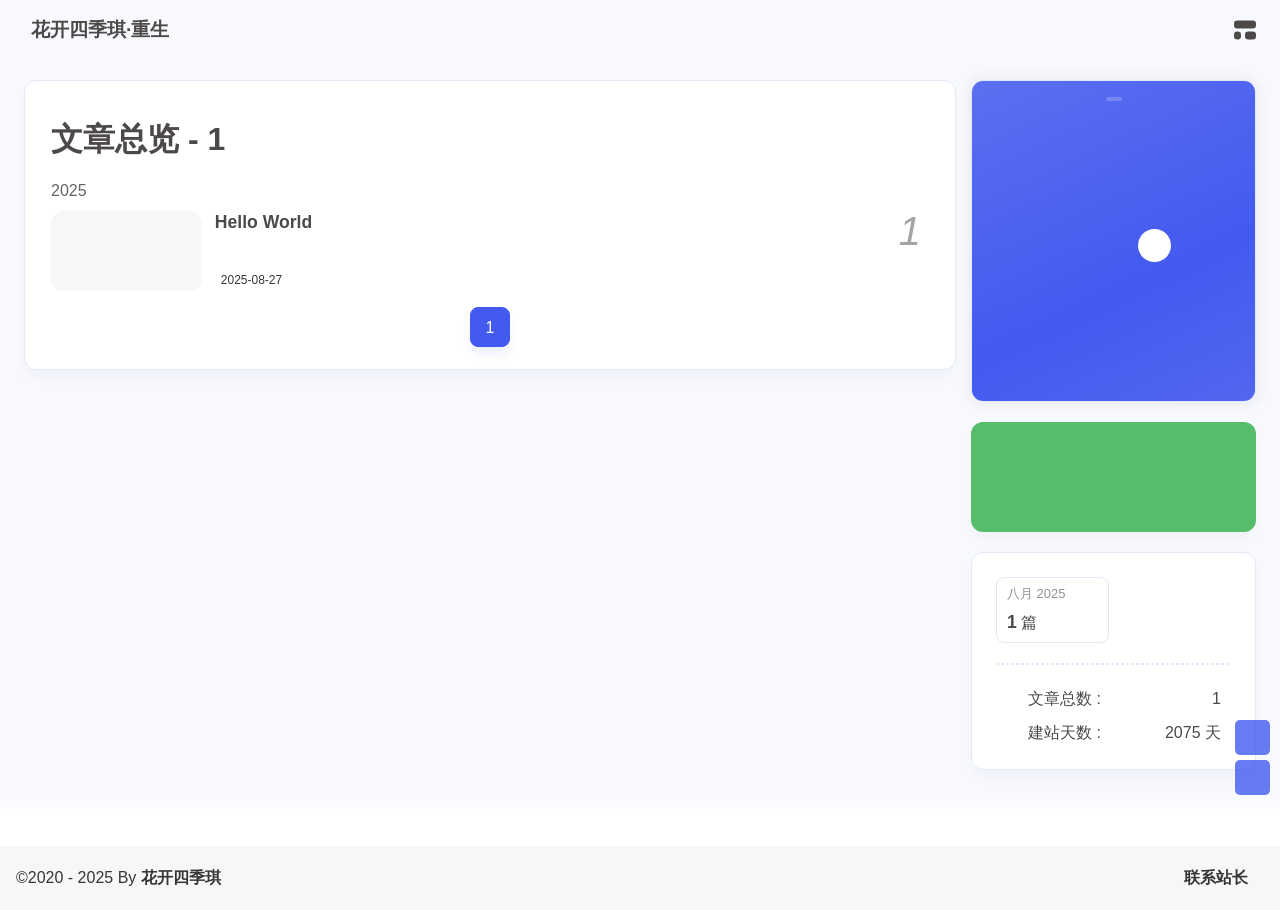
==== archives/index.html @ e99dbaa4 "Site updated: 2025-08-27 15:33:24" ====
<!DOCTYPE html><html lang="zh-CN" data-theme="light"><head><meta charset="UTF-8"><meta http-equiv="X-UA-Compatible" content="IE=edge"><meta name="viewport" content="width=device-width, initial-scale=1.0, user-scalable=no"><title>归档 | 花开四季琪·重生</title><meta name="author" content="花开四季琪"><meta name="copyright" content="花开四季琪"><meta name="format-detection" content="telephone=no"><meta name="theme-color" content="#f7f9fe"><meta name="mobile-web-app-capable" content="yes"><meta name="apple-touch-fullscreen" content="yes"><meta name="apple-mobile-web-app-title" content="归档"><meta name="application-name" content="归档"><meta name="apple-mobile-web-app-capable" content="yes"><meta name="apple-mobile-web-app-status-bar-style" content="#f7f9fe"><meta property="og:type" content="website"><meta property="og:title" content="归档"><meta property="og:url" content="http://example.com/archives/index.html"><meta property="og:site_name" content="花开四季琪·重生"><meta property="og:description" content="归档"><meta property="og:locale" content="zh-CN"><meta property="og:image" content="http://example.com/img/tx.png"><meta property="article:author" content="花开四季琪"><meta property="article:tag"><meta name="twitter:card" content="summary"><meta name="twitter:image" content="http://example.com/img/tx.png"><meta name="description" content="归档"><link rel="shortcut icon" href="/favicon.ico"><link rel="canonical" href="http://example.com/archives/"><link rel="preconnect" href="//cdn.cbd.int"/><meta name="google-site-verification" content="xxx"/><meta name="baidu-site-verification" content="code-xxx"/><meta name="msvalidate.01" content="xxx"/><link rel="stylesheet" href="/css/index.css"><link rel="stylesheet" href="https://cdn.cbd.int/node-snackbar@0.1.16/dist/snackbar.min.css" media="print" onload="this.media='all'"><link rel="stylesheet" href="https://cdn.cbd.int/@fancyapps/ui@5.0.28/dist/fancybox/fancybox.css" media="print" onload="this.media='all'"><script>const GLOBAL_CONFIG = {
  linkPageTop: undefined,
  peoplecanvas: {"enable":true,"img":"https://upload-bbs.miyoushe.com/upload/2024/07/27/125766904/ba62475f396df9de3316a08ed9e65d86_5680958632268053399..png"},
  postHeadAiDescription: {"enable":true,"gptName":"AnZhiYu","mode":"local","switchBtn":false,"btnLink":"https://afdian.net/item/886a79d4db6711eda42a52540025c377","randomNum":3,"basicWordCount":1000,"key":"xxxx","Referer":"https://xx.xx/"},
  diytitle: {"enable":true,"leaveTitle":"w(ﾟДﾟ)w 不要走！再看看嘛！","backTitle":"♪(^∇^*)欢迎肥来！"},
  LA51: undefined,
  greetingBox: undefined,
  twikooEnvId: '',
  commentBarrageConfig:undefined,
  music_page_default: "nav_music",
  root: '/',
  preloader: {"source":3},
  friends_vue_info: undefined,
  navMusic: true,
  mainTone: undefined,
  authorStatus: {"skills":["🦄 你看什么看？"]},
  algolia: undefined,
  localSearch: undefined,
  translate: {"defaultEncoding":2,"translateDelay":0,"msgToTraditionalChinese":"繁","msgToSimplifiedChinese":"简","rightMenuMsgToTraditionalChinese":"转为繁体","rightMenuMsgToSimplifiedChinese":"转为简体"},
  noticeOutdate: undefined,
  highlight: {"plugin":"highlight.js","highlightCopy":true,"highlightLang":true,"highlightHeightLimit":330},
  copy: {
    success: '复制成功',
    error: '复制错误',
    noSupport: '浏览器不支持'
  },
  relativeDate: {
    homepage: false,
    simplehomepage: true,
    post: false
  },
  runtime: '天',
  date_suffix: {
    just: '刚刚',
    min: '分钟前',
    hour: '小时前',
    day: '天前',
    month: '个月前'
  },
  copyright: {"copy":true,"copyrightEbable":false,"limitCount":50,"languages":{"author":"作者: 花开四季琪","link":"链接: ","source":"来源: 花开四季琪·重生","info":"著作权归作者所有。商业转载请联系作者获得授权，非商业转载请注明出处。","copySuccess":"复制成功，复制和转载请标注本文地址"}},
  lightbox: 'fancybox',
  Snackbar: {"chs_to_cht":"你已切换为繁体","cht_to_chs":"你已切换为简体","day_to_night":"你已切换为深色模式","night_to_day":"你已切换为浅色模式","bgLight":"#425AEF","bgDark":"#1f1f1f","position":"top-center"},
  source: {
    justifiedGallery: {
      js: 'https://cdn.cbd.int/flickr-justified-gallery@2.1.2/dist/fjGallery.min.js',
      css: 'https://cdn.cbd.int/flickr-justified-gallery@2.1.2/dist/fjGallery.css'
    }
  },
  isPhotoFigcaption: false,
  islazyload: true,
  isAnchor: false,
  shortcutKey: undefined,
  autoDarkmode: true
}</script><script id="config-diff">var GLOBAL_CONFIG_SITE = {
  configTitle: '花开四季琪·重生',
  title: '归档',
  postAI: '',
  pageFillDescription: '归档',
  isPost: false,
  isHome: false,
  isHighlightShrink: false,
  isToc: false,
  postUpdate: '2025-08-27 15:33:15',
  postMainColor: '',
}</script><noscript><style type="text/css">
  #nav {
    opacity: 1
  }
  .justified-gallery img {
    opacity: 1
  }

  #recent-posts time,
  #post-meta time {
    display: inline !important
  }
</style></noscript><script>(win=>{
      win.saveToLocal = {
        set: (key, value, ttl) => {
          if (ttl === 0) return
          const now = Date.now()
          const expiry = now + ttl * 86400000
          const item = {
            value,
            expiry
          }
          localStorage.setItem(key, JSON.stringify(item))
        },
      
        get: key => {
          const itemStr = localStorage.getItem(key)
      
          if (!itemStr) {
            return undefined
          }
          const item = JSON.parse(itemStr)
          const now = Date.now()
      
          if (now > item.expiry) {
            localStorage.removeItem(key)
            return undefined
          }
          return item.value
        }
      }
    
      win.getScript = (url, attr = {}) => new Promise((resolve, reject) => {
        const script = document.createElement('script')
        script.src = url
        script.async = true
        script.onerror = reject
        script.onload = script.onreadystatechange = function() {
          const loadState = this.readyState
          if (loadState && loadState !== 'loaded' && loadState !== 'complete') return
          script.onload = script.onreadystatechange = null
          resolve()
        }

        Object.keys(attr).forEach(key => {
          script.setAttribute(key, attr[key])
        })

        document.head.appendChild(script)
      })
    
      win.getCSS = (url, id = false) => new Promise((resolve, reject) => {
        const link = document.createElement('link')
        link.rel = 'stylesheet'
        link.href = url
        if (id) link.id = id
        link.onerror = reject
        link.onload = link.onreadystatechange = function() {
          const loadState = this.readyState
          if (loadState && loadState !== 'loaded' && loadState !== 'complete') return
          link.onload = link.onreadystatechange = null
          resolve()
        }
        document.head.appendChild(link)
      })
    
      win.activateDarkMode = () => {
        document.documentElement.setAttribute('data-theme', 'dark')
        if (document.querySelector('meta[name="theme-color"]') !== null) {
          document.querySelector('meta[name="theme-color"]').setAttribute('content', '#18171d')
        }
      }
      win.activateLightMode = () => {
        document.documentElement.setAttribute('data-theme', 'light')
        if (document.querySelector('meta[name="theme-color"]') !== null) {
          document.querySelector('meta[name="theme-color"]').setAttribute('content', '#f7f9fe')
        }
      }
      const t = saveToLocal.get('theme')
    
          const isDarkMode = window.matchMedia('(prefers-color-scheme: dark)').matches
          const isLightMode = window.matchMedia('(prefers-color-scheme: light)').matches
          const isNotSpecified = window.matchMedia('(prefers-color-scheme: no-preference)').matches
          const hasNoSupport = !isDarkMode && !isLightMode && !isNotSpecified

          if (t === undefined) {
            if (isLightMode) activateLightMode()
            else if (isDarkMode) activateDarkMode()
            else if (isNotSpecified || hasNoSupport) {
              const now = new Date()
              const hour = now.getHours()
              const isNight = hour <= 6 || hour >= 18
              isNight ? activateDarkMode() : activateLightMode()
            }
            window.matchMedia('(prefers-color-scheme: dark)').addListener(e => {
              if (saveToLocal.get('theme') === undefined) {
                e.matches ? activateDarkMode() : activateLightMode()
              }
            })
          } else if (t === 'light') activateLightMode()
          else activateDarkMode()
        
      const asideStatus = saveToLocal.get('aside-status')
      if (asideStatus !== undefined) {
        if (asideStatus === 'hide') {
          document.documentElement.classList.add('hide-aside')
        } else {
          document.documentElement.classList.remove('hide-aside')
        }
      }
    
      const detectApple = () => {
        if(/iPad|iPhone|iPod|Macintosh/.test(navigator.userAgent)){
          document.documentElement.classList.add('apple')
        }
      }
      detectApple()
    })(window)</script><meta name="generator" content="Hexo 7.3.0"></head><body data-type="anzhiyu"><div id="web_bg"></div><div id="an_music_bg"></div><div id="loading-box" onclick="document.getElementById(&quot;loading-box&quot;).classList.add(&quot;loaded&quot;)"><div class="loading-bg"><img class="loading-img nolazyload" alt="加载头像" src="https://npm.elemecdn.com/anzhiyu-blog-static@1.0.4/img/avatar.jpg"/><div class="loading-image-dot"></div></div></div><script>const preloader = {
  endLoading: () => {
    document.getElementById('loading-box').classList.add("loaded");
  },
  initLoading: () => {
    document.getElementById('loading-box').classList.remove("loaded")
  }
}
window.addEventListener('load',()=> { preloader.endLoading() })
setTimeout(function(){preloader.endLoading();},10000)

if (true) {
  document.addEventListener('pjax:send', () => { preloader.initLoading() })
  document.addEventListener('pjax:complete', () => { preloader.endLoading() })
}</script><link rel="stylesheet" href="https://cdn.cbd.int/anzhiyu-theme-static@1.1.10/progress_bar/progress_bar.css"/><script async="async" src="https://cdn.cbd.int/pace-js@1.2.4/pace.min.js" data-pace-options="{ &quot;restartOnRequestAfter&quot;:false,&quot;eventLag&quot;:false}"></script><div class="page" id="body-wrap"><header class="not-top-img" id="page-header"><nav id="nav"><div id="nav-group"><span id="blog_name"><a id="site-name" href="/" accesskey="h"><div class="title">花开四季琪·重生</div><i class="anzhiyufont anzhiyu-icon-house-chimney"></i></a></span><div class="mask-name-container"><div id="name-container"><a id="page-name" href="javascript:anzhiyu.scrollToDest(0, 500)">PAGE_NAME</a></div></div><div id="menus"></div><div id="nav-right"><div class="nav-button" id="randomPost_button"><a class="site-page" onclick="toRandomPost()" title="随机前往一个文章" href="javascript:void(0);"><i class="anzhiyufont anzhiyu-icon-dice"></i></a></div><input id="center-console" type="checkbox"/><label class="widget" for="center-console" title="中控台" onclick="anzhiyu.switchConsole();"><i class="left"></i><i class="widget center"></i><i class="widget right"></i></label><div id="console"><div class="console-card-group-reward"><ul class="reward-all console-card"><li class="reward-item"><a href="/img/wx.png" target="_blank"><img class="post-qr-code-img" alt="微信" src= "[data-uri]" onerror="this.onerror=null,this.src=&quot;/img/404.jpg&quot;" data-lazy-src="/img/wx.png"/></a><div class="post-qr-code-desc">微信</div></li><li class="reward-item"><a href="/img/wx.png" target="_blank"><img class="post-qr-code-img" alt="微信" src= "[data-uri]" onerror="this.onerror=null,this.src=&quot;/img/404.jpg&quot;" data-lazy-src="/img/wx.png"/></a><div class="post-qr-code-desc">微信</div></li></ul></div><div class="console-card-group"><div class="console-card-group-left"><div class="console-card" id="card-newest-comments"><div class="card-content"><div class="author-content-item-tips">互动</div><span class="author-content-item-title"> 最新评论</span></div><div class="aside-list"><span>正在加载中...</span></div></div></div><div class="console-card-group-right"><div class="console-card tags"><div class="card-content"><div class="author-content-item-tips">兴趣点</div><span class="author-content-item-title">寻找你感兴趣的领域</span></div></div><div class="console-card history"><div class="item-headline"><i class="anzhiyufont anzhiyu-icon-box-archiv"></i><span>文章</span></div><div class="card-archives"><div class="item-headline"><i class="anzhiyufont anzhiyu-icon-archive"></i><span>归档</span></div><ul class="card-archive-list"><li class="card-archive-list-item"><a class="card-archive-list-link" href="/archives/2025/08/"><span class="card-archive-list-date">八月 2025</span><div class="card-archive-list-count-group"><span class="card-archive-list-count">1</span><span>篇</span></div></a></li></ul></div><hr/></div></div></div><div class="button-group"><div class="console-btn-item"><a class="darkmode_switchbutton" title="显示模式切换" href="javascript:void(0);"><i class="anzhiyufont anzhiyu-icon-moon"></i></a></div><div class="console-btn-item" id="consoleHideAside" onclick="anzhiyu.hideAsideBtn()" title="边栏显示控制"><a class="asideSwitch"><i class="anzhiyufont anzhiyu-icon-arrows-left-right"></i></a></div><div class="console-btn-item" id="consoleMusic" onclick="anzhiyu.musicToggle()" title="音乐开关"><a class="music-switch"><i class="anzhiyufont anzhiyu-icon-music"></i></a></div></div><div class="console-mask" onclick="anzhiyu.hideConsole()" href="javascript:void(0);"></div></div><div class="nav-button" id="nav-totop"><a class="totopbtn" href="javascript:void(0);"><i class="anzhiyufont anzhiyu-icon-arrow-up"></i><span id="percent" onclick="anzhiyu.scrollToDest(0,500)">0</span></a></div><div id="toggle-menu"><a class="site-page" href="javascript:void(0);" title="切换"><i class="anzhiyufont anzhiyu-icon-bars"></i></a></div></div></div></nav></header><main id="blog-container"><div class="layout" id="content-inner"><div id="archive"><div class="article-sort-title">文章总览 - 1</div><div class="article-sort"><div class="article-sort-item year"><span>2025</span></div><div class="article-sort-item"><a class="article-sort-item-img" href="/2025/08/27/hello-world/" title="Hello World"><img src= "[data-uri]" onerror="this.onerror=null,this.src=&quot;/img/404.jpg&quot;" data-lazy-src="/img/default_cover.jpg" alt="Hello World" onerror="this.onerror=null;this.src='/img/404.jpg'"></a><div class="article-sort-item-info"><a class="article-sort-item-title" href="/2025/08/27/hello-world/" title="Hello World">Hello World</a><span class="article-sort-item-index">1</span><div class="article-meta-wrap"><div class="article-sort-item-time"><i class="anzhiyufont anzhiyu-icon-calendar-alt"></i><time class="post-meta-date-created" datetime="2025-08-27T03:59:48.648Z" title="发表于 2025-08-27 11:59:48">2025-08-27</time></div></div></div></div></div><nav id="pagination"><div class="pagination"><span class="page-number current">1</span></div></nav></div><div class="aside-content" id="aside-content"><div class="card-widget card-info"><div class="card-content"><div class="author-info__sayhi" id="author-info__sayhi" onclick="anzhiyu.changeSayHelloText()"></div><div class="author-info-avatar"><img class="avatar-img" src= "[data-uri]" onerror="this.onerror=null,this.src=&quot;/img/404.jpg&quot;" data-lazy-src="/img/tx.png" onerror="this.onerror=null;this.src='/img/friend_404.gif'" alt="avatar"/><div class="author-status"><img class="g-status" src= "[data-uri]" onerror="this.onerror=null,this.src=&quot;/img/404.jpg&quot;" data-lazy-src="https://bu.dusays.com/2023/08/24/64e6ce9c507bb.png" alt="status"/></div></div><div class="author-info__description"></div></div></div><div class="card-widget anzhiyu-right-widget" id="card-wechat" onclick="null"><div id="flip-wrapper"><div id="flip-content"><div class="face" style="background: url(https://bu.dusays.com/2023/01/13/63c02edf44033.png) center center / 100% no-repeat"></div><div class="back face" style="background: url(https://bu.dusays.com/2023/05/13/645fa415e8694.png) center center / 100% no-repeat"></div></div></div></div><div class="sticky_layout"><div class="card-widget"><div class="card-archives"><div class="item-headline"><i class="anzhiyufont anzhiyu-icon-archive"></i><span>归档</span></div><ul class="card-archive-list"><li class="card-archive-list-item"><a class="card-archive-list-link" href="/archives/2025/08/"><span class="card-archive-list-date">八月 2025</span><div class="card-archive-list-count-group"><span class="card-archive-list-count">1</span><span>篇</span></div></a></li></ul></div><hr/><div class="card-webinfo"><div class="item-headline"><i class="anzhiyufont anzhiyu-icon-chart-line"></i><span>网站资讯</span></div><div class="webinfo"><div class="webinfo-item"><div class="webinfo-item-title"><i class="anzhiyufont anzhiyu-icon-file-lines"></i><div class="item-name">文章总数 :</div></div><div class="item-count">1</div></div><div class="webinfo-item"><div class="webinfo-item-title"><i class="anzhiyufont anzhiyu-icon-stopwatch"></i><div class="item-name">建站天数 :</div></div><div class="item-count" id="runtimeshow" data-publishDate="2021-03-31T16:00:00.000Z"><i class="anzhiyufont anzhiyu-icon-spinner anzhiyu-spin"></i></div></div></div></div></div></div></div></div></main><footer id="footer"><div id="footer-wrap"></div><div id="footer-bar"><div class="footer-bar-links"><div class="footer-bar-left"><div id="footer-bar-tips"><div class="copyright">&copy;2020 - 2025 By <a class="footer-bar-link" href="/" title="花开四季琪" target="_blank">花开四季琪</a></div></div><div id="footer-type-tips"></div></div><div class="footer-bar-right"><a class="footer-bar-link" target="_blank" rel="noopener" href="https://tool.gljlw.com/qqq/?qq=2114340382" title="联系站长">联系站长</a></div></div></div></footer></div><div id="sidebar"><div id="menu-mask"></div><div id="sidebar-menus"><div class="sidebar-site-data site-data is-center"><a href="/archives/" title="archive"><div class="headline">文章</div><div class="length-num">1</div></a><a href="/tags/" title="tag"><div class="headline">标签</div><div class="length-num">0</div></a><a href="/categories/" title="category"><div class="headline">分类</div><div class="length-num">0</div></a></div><span class="sidebar-menu-item-title">功能</span><div class="sidebar-menu-item"><a class="darkmode_switchbutton menu-child" href="javascript:void(0);" title="显示模式"><i class="anzhiyufont anzhiyu-icon-circle-half-stroke"></i><span>显示模式</span></a></div><div class="back-menu-list-groups"><div class="back-menu-list-group"><div class="back-menu-list-title">网页</div><div class="back-menu-list"><a class="back-menu-item" target="_blank" rel="noopener" href="https://caffeinemn.github.io/" title="博客"><img class="back-menu-item-icon" src= "[data-uri]" onerror="this.onerror=null,this.src=&quot;/img/404.jpg&quot;" data-lazy-src="/img/favicon.ico" alt="博客"/><span class="back-menu-item-text">博客</span></a></div></div></div><span class="sidebar-menu-item-title">标签</span></div></div><div id="rightside"><div id="rightside-config-hide"><button id="translateLink" type="button" title="简繁转换">繁</button><button id="darkmode" type="button" title="浅色和深色模式转换"><i class="anzhiyufont anzhiyu-icon-circle-half-stroke"></i></button><button id="hide-aside-btn" type="button" title="单栏和双栏切换"><i class="anzhiyufont anzhiyu-icon-arrows-left-right"></i></button></div><div id="rightside-config-show"><button id="rightside-config" type="button" title="设置"><i class="anzhiyufont anzhiyu-icon-gear"></i></button><button id="go-up" type="button" title="回到顶部"><i class="anzhiyufont anzhiyu-icon-arrow-up"></i></button></div></div><div id="nav-music"><a id="nav-music-hoverTips" onclick="anzhiyu.musicToggle()" accesskey="m">播放音乐</a><div id="console-music-bg"></div><meting-js id="8152976493" server="netease" type="playlist" mutex="true" preload="none" theme="var(--anzhiyu-main)" data-lrctype="0" order="random" volume="0.7"></meting-js></div><div id="rightMenu"><div class="rightMenu-group rightMenu-small"><div class="rightMenu-item" id="menu-backward"><i class="anzhiyufont anzhiyu-icon-arrow-left"></i></div><div class="rightMenu-item" id="menu-forward"><i class="anzhiyufont anzhiyu-icon-arrow-right"></i></div><div class="rightMenu-item" id="menu-refresh"><i class="anzhiyufont anzhiyu-icon-arrow-rotate-right" style="font-size: 1rem;"></i></div><div class="rightMenu-item" id="menu-top"><i class="anzhiyufont anzhiyu-icon-arrow-up"></i></div></div><div class="rightMenu-group rightMenu-line rightMenuPlugin"><div class="rightMenu-item" id="menu-copytext"><i class="anzhiyufont anzhiyu-icon-copy"></i><span>复制选中文本</span></div><div class="rightMenu-item" id="menu-pastetext"><i class="anzhiyufont anzhiyu-icon-paste"></i><span>粘贴文本</span></div><a class="rightMenu-item" id="menu-commenttext"><i class="anzhiyufont anzhiyu-icon-comment-medical"></i><span>引用到评论</span></a><div class="rightMenu-item" id="menu-newwindow"><i class="anzhiyufont anzhiyu-icon-window-restore"></i><span>新窗口打开</span></div><div class="rightMenu-item" id="menu-copylink"><i class="anzhiyufont anzhiyu-icon-link"></i><span>复制链接地址</span></div><div class="rightMenu-item" id="menu-copyimg"><i class="anzhiyufont anzhiyu-icon-images"></i><span>复制此图片</span></div><div class="rightMenu-item" id="menu-downloadimg"><i class="anzhiyufont anzhiyu-icon-download"></i><span>下载此图片</span></div><div class="rightMenu-item" id="menu-newwindowimg"><i class="anzhiyufont anzhiyu-icon-window-restore"></i><span>新窗口打开图片</span></div><div class="rightMenu-item" id="menu-search"><i class="anzhiyufont anzhiyu-icon-magnifying-glass"></i><span>站内搜索</span></div><div class="rightMenu-item" id="menu-searchBaidu"><i class="anzhiyufont anzhiyu-icon-magnifying-glass"></i><span>百度搜索</span></div><div class="rightMenu-item" id="menu-music-toggle"><i class="anzhiyufont anzhiyu-icon-play"></i><span>播放音乐</span></div><div class="rightMenu-item" id="menu-music-back"><i class="anzhiyufont anzhiyu-icon-backward"></i><span>切换到上一首</span></div><div class="rightMenu-item" id="menu-music-forward"><i class="anzhiyufont anzhiyu-icon-forward"></i><span>切换到下一首</span></div><div class="rightMenu-item" id="menu-music-playlist" onclick="window.open(&quot;https://y.qq.com/n/ryqq/playlist/8802438608&quot;, &quot;_blank&quot;);" style="display: none;"><i class="anzhiyufont anzhiyu-icon-radio"></i><span>查看所有歌曲</span></div><div class="rightMenu-item" id="menu-music-copyMusicName"><i class="anzhiyufont anzhiyu-icon-copy"></i><span>复制歌名</span></div></div><div class="rightMenu-group rightMenu-line rightMenuOther"><a class="rightMenu-item menu-link" id="menu-randomPost"><i class="anzhiyufont anzhiyu-icon-shuffle"></i><span>随便逛逛</span></a><a class="rightMenu-item menu-link" href="/categories/"><i class="anzhiyufont anzhiyu-icon-cube"></i><span>博客分类</span></a><a class="rightMenu-item menu-link" href="/tags/"><i class="anzhiyufont anzhiyu-icon-tags"></i><span>文章标签</span></a></div><div class="rightMenu-group rightMenu-line rightMenuOther"><a class="rightMenu-item" id="menu-copy" href="javascript:void(0);"><i class="anzhiyufont anzhiyu-icon-copy"></i><span>复制地址</span></a><a class="rightMenu-item" id="menu-commentBarrage" href="javascript:void(0);"><i class="anzhiyufont anzhiyu-icon-message"></i><span class="menu-commentBarrage-text">关闭热评</span></a><a class="rightMenu-item" id="menu-darkmode" href="javascript:void(0);"><i class="anzhiyufont anzhiyu-icon-circle-half-stroke"></i><span class="menu-darkmode-text">深色模式</span></a><a class="rightMenu-item" id="menu-translate" href="javascript:void(0);"><i class="anzhiyufont anzhiyu-icon-language"></i><span>轉為繁體</span></a></div></div><div id="rightmenu-mask"></div><div><script src="/js/utils.js"></script><script src="/js/main.js"></script><script src="/js/tw_cn.js"></script><script src="https://cdn.cbd.int/@fancyapps/ui@5.0.28/dist/fancybox/fancybox.umd.js"></script><script src="https://cdn.cbd.int/instant.page@5.2.0/instantpage.js" type="module"></script><script src="https://cdn.cbd.int/vanilla-lazyload@17.8.5/dist/lazyload.iife.min.js"></script><script src="https://cdn.cbd.int/node-snackbar@0.1.16/dist/snackbar.min.js"></script><canvas id="universe"></canvas><script async src="https://npm.elemecdn.com/anzhiyu-theme-static@1.0.0/dark/dark.js"></script><script>// 消除控制台打印
var HoldLog = console.log;
console.log = function () {};
let now1 = new Date();
queueMicrotask(() => {
  const Log = function () {
    HoldLog.apply(console, arguments);
  }; //在恢复前输出日志
  const grt = new Date("04/01/2021 00:00:00"); //此处修改你的建站时间或者网站上线时间
  now1.setTime(now1.getTime() + 250);
  const days = (now1 - grt) / 1000 / 60 / 60 / 24;
  const dnum = Math.floor(days);
  const ascll = [
    `欢迎使用安知鱼!`,
    `生活明朗, 万物可爱`,
    `
        
       █████╗ ███╗   ██╗███████╗██╗  ██╗██╗██╗   ██╗██╗   ██╗
      ██╔══██╗████╗  ██║╚══███╔╝██║  ██║██║╚██╗ ██╔╝██║   ██║
      ███████║██╔██╗ ██║  ███╔╝ ███████║██║ ╚████╔╝ ██║   ██║
      ██╔══██║██║╚██╗██║ ███╔╝  ██╔══██║██║  ╚██╔╝  ██║   ██║
      ██║  ██║██║ ╚████║███████╗██║  ██║██║   ██║   ╚██████╔╝
      ╚═╝  ╚═╝╚═╝  ╚═══╝╚══════╝╚═╝  ╚═╝╚═╝   ╚═╝    ╚═════╝
        
        `,
    "已上线",
    dnum,
    "天",
    "©2020 By 安知鱼 V1.6.14",
  ];
  const ascll2 = [`NCC2-036`, `调用前置摄像头拍照成功，识别为【小笨蛋】.`, `Photo captured: `, `🤪`];

  setTimeout(
    Log.bind(
      console,
      `\n%c${ascll[0]} %c ${ascll[1]} %c ${ascll[2]} %c${ascll[3]}%c ${ascll[4]}%c ${ascll[5]}\n\n%c ${ascll[6]}\n`,
      "color:#425AEF",
      "",
      "color:#425AEF",
      "color:#425AEF",
      "",
      "color:#425AEF",
      ""
    )
  );
  setTimeout(
    Log.bind(
      console,
      `%c ${ascll2[0]} %c ${ascll2[1]} %c \n${ascll2[2]} %c\n${ascll2[3]}\n`,
      "color:white; background-color:#4fd953",
      "",
      "",
      'background:url("https://npm.elemecdn.com/anzhiyu-blog@1.1.6/img/post/common/tinggge.gif") no-repeat;font-size:450%'
    )
  );

  setTimeout(Log.bind(console, "%c WELCOME %c 你好，小笨蛋.", "color:white; background-color:#4f90d9", ""));

  setTimeout(
    console.warn.bind(
      console,
      "%c ⚡ Powered by 安知鱼 %c 你正在访问 花开四季琪 的博客.",
      "color:white; background-color:#f0ad4e",
      ""
    )
  );

  setTimeout(Log.bind(console, "%c W23-12 %c 你已打开控制台.", "color:white; background-color:#4f90d9", ""));

  setTimeout(
    console.warn.bind(console, "%c S013-782 %c 你现在正处于监控中.", "color:white; background-color:#d9534f", "")
  );
});</script><script async src="/anzhiyu/random.js"></script><div class="js-pjax"><input type="hidden" name="page-type" id="page-type" value="anzhiyu"></div><script>var visitorMail = "";
</script><script async data-pjax src="https://cdn.cbd.int/anzhiyu-theme-static@1.0.0/waterfall/waterfall.js"></script><script src="https://lf3-cdn-tos.bytecdntp.com/cdn/expire-1-M/qrcodejs/1.0.0/qrcode.min.js"></script><link rel="stylesheet" href="https://cdn.cbd.int/anzhiyu-theme-static@1.1.9/icon/ali_iconfont_css.css"><link rel="stylesheet" href="https://cdn.cbd.int/anzhiyu-theme-static@1.0.0/aplayer/APlayer.min.css" media="print" onload="this.media='all'"><script src="https://cdn.cbd.int/anzhiyu-blog-static@1.0.1/js/APlayer.min.js"></script><script src="https://cdn.cbd.int/hexo-anzhiyu-music@1.0.1/assets/js/Meting2.min.js"></script><script src="https://cdn.cbd.int/pjax@0.2.8/pjax.min.js"></script><script>let pjaxSelectors = ["head > title","#config-diff","#body-wrap","#rightside-config-hide","#rightside-config-show",".js-pjax"]
var pjax = new Pjax({
  elements: 'a:not([target="_blank"])',
  selectors: pjaxSelectors,
  cacheBust: false,
  analytics: false,
  scrollRestoration: false
})

document.addEventListener('pjax:send', function () {
  // removeEventListener scroll 
  anzhiyu.removeGlobalFnEvent('pjax')
  anzhiyu.removeGlobalFnEvent('themeChange')

  document.getElementById('rightside').classList.remove('rightside-show')
  
  if (window.aplayers) {
    for (let i = 0; i < window.aplayers.length; i++) {
      if (!window.aplayers[i].options.fixed) {
        window.aplayers[i].destroy()
      }
    }
  }

  typeof typed === 'object' && typed.destroy()

  //reset readmode
  const $bodyClassList = document.body.classList
  $bodyClassList.contains('read-mode') && $bodyClassList.remove('read-mode')
})

document.addEventListener('pjax:complete', function () {
  window.refreshFn()

  document.querySelectorAll('script[data-pjax]').forEach(item => {
    const newScript = document.createElement('script')
    const content = item.text || item.textContent || item.innerHTML || ""
    Array.from(item.attributes).forEach(attr => newScript.setAttribute(attr.name, attr.value))
    newScript.appendChild(document.createTextNode(content))
    item.parentNode.replaceChild(newScript, item)
  })

  GLOBAL_CONFIG.islazyload && window.lazyLoadInstance.update()

  typeof panguInit === 'function' && panguInit()

  // google analytics
  typeof gtag === 'function' && gtag('config', '', {'page_path': window.location.pathname});

  // baidu analytics
  typeof _hmt === 'object' && _hmt.push(['_trackPageview',window.location.pathname]);

  typeof loadMeting === 'function' && document.getElementsByClassName('aplayer').length && loadMeting()

  // prismjs
  typeof Prism === 'object' && Prism.highlightAll()
})

document.addEventListener('pjax:error', e => {
  if (e.request.status === 404) {
    pjax.loadUrl('/404.html')
  }
})</script><script charset="UTF-8" src="https://cdn.cbd.int/anzhiyu-theme-static@1.1.5/accesskey/accesskey.js"></script></div><div id="popup-window"><div class="popup-window-title">通知</div><div class="popup-window-divider"></div><div class="popup-window-content"><div class="popup-tip">你好呀</div><div class="popup-link"><i class="anzhiyufont anzhiyu-icon-arrow-circle-right"></i></div></div></div></body></html>
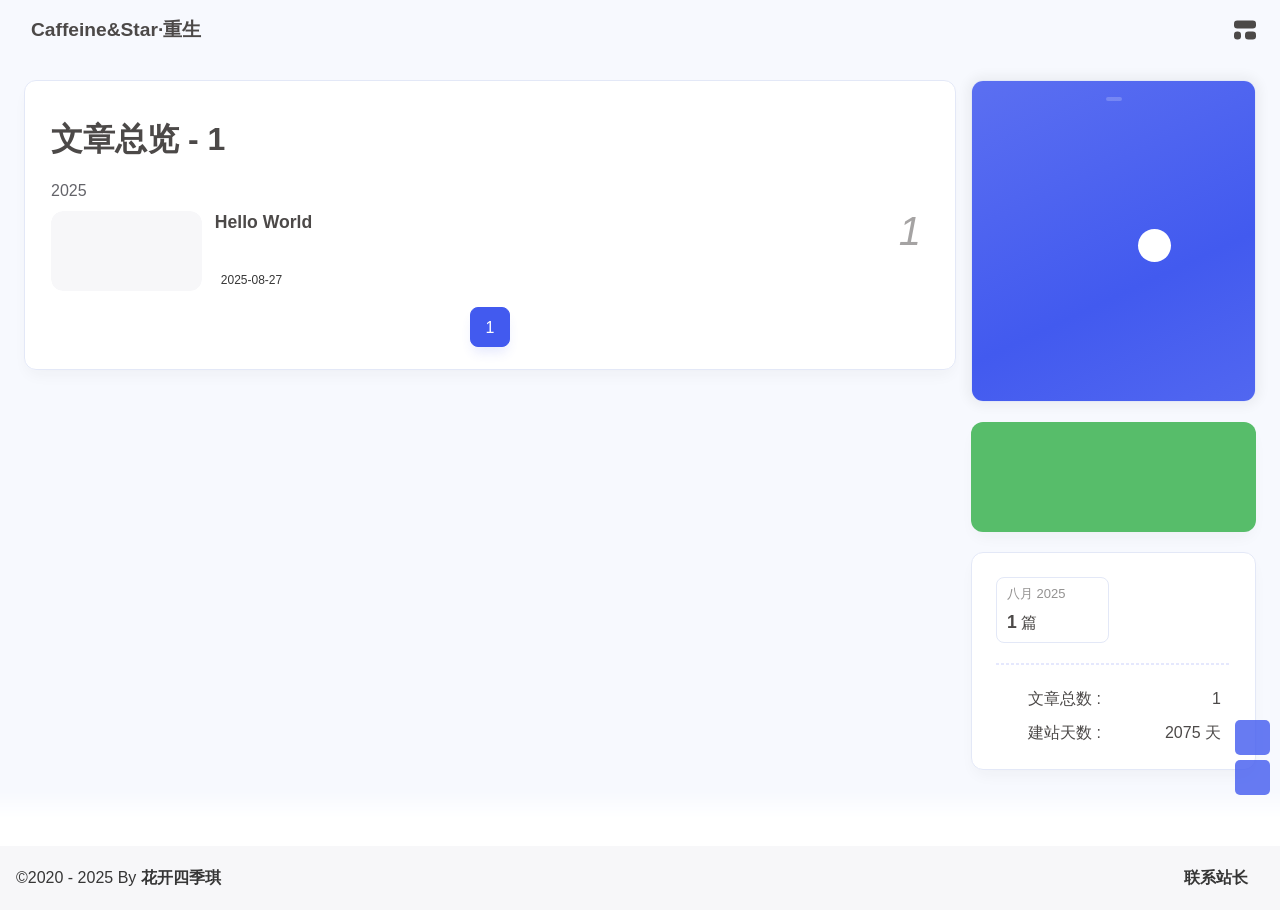
==== commit 199c7c1a: "Site updated: 2025-08-27 15:36:42" ====
--- a/archives/index.html
+++ b/archives/index.html
@@ -1,4 +1,4 @@
-<!DOCTYPE html><html lang="zh-CN" data-theme="light"><head><meta charset="UTF-8"><meta http-equiv="X-UA-Compatible" content="IE=edge"><meta name="viewport" content="width=device-width, initial-scale=1.0, user-scalable=no"><title>归档 | 花开四季琪·重生</title><meta name="author" content="花开四季琪"><meta name="copyright" content="花开四季琪"><meta name="format-detection" content="telephone=no"><meta name="theme-color" content="#f7f9fe"><meta name="mobile-web-app-capable" content="yes"><meta name="apple-touch-fullscreen" content="yes"><meta name="apple-mobile-web-app-title" content="归档"><meta name="application-name" content="归档"><meta name="apple-mobile-web-app-capable" content="yes"><meta name="apple-mobile-web-app-status-bar-style" content="#f7f9fe"><meta property="og:type" content="website"><meta property="og:title" content="归档"><meta property="og:url" content="http://example.com/archives/index.html"><meta property="og:site_name" content="花开四季琪·重生"><meta property="og:description" content="归档"><meta property="og:locale" content="zh-CN"><meta property="og:image" content="http://example.com/img/tx.png"><meta property="article:author" content="花开四季琪"><meta property="article:tag"><meta name="twitter:card" content="summary"><meta name="twitter:image" content="http://example.com/img/tx.png"><meta name="description" content="归档"><link rel="shortcut icon" href="/favicon.ico"><link rel="canonical" href="http://example.com/archives/"><link rel="preconnect" href="//cdn.cbd.int"/><meta name="google-site-verification" content="xxx"/><meta name="baidu-site-verification" content="code-xxx"/><meta name="msvalidate.01" content="xxx"/><link rel="stylesheet" href="/css/index.css"><link rel="stylesheet" href="https://cdn.cbd.int/node-snackbar@0.1.16/dist/snackbar.min.css" media="print" onload="this.media='all'"><link rel="stylesheet" href="https://cdn.cbd.int/@fancyapps/ui@5.0.28/dist/fancybox/fancybox.css" media="print" onload="this.media='all'"><script>const GLOBAL_CONFIG = {
+<!DOCTYPE html><html lang="zh-CN" data-theme="light"><head><meta charset="UTF-8"><meta http-equiv="X-UA-Compatible" content="IE=edge"><meta name="viewport" content="width=device-width, initial-scale=1.0, user-scalable=no"><title>归档 | Caffeine&amp;Star·重生</title><meta name="author" content="花开四季琪"><meta name="copyright" content="花开四季琪"><meta name="format-detection" content="telephone=no"><meta name="theme-color" content="#f7f9fe"><meta name="mobile-web-app-capable" content="yes"><meta name="apple-touch-fullscreen" content="yes"><meta name="apple-mobile-web-app-title" content="归档"><meta name="application-name" content="归档"><meta name="apple-mobile-web-app-capable" content="yes"><meta name="apple-mobile-web-app-status-bar-style" content="#f7f9fe"><meta property="og:type" content="website"><meta property="og:title" content="归档"><meta property="og:url" content="http://example.com/archives/index.html"><meta property="og:site_name" content="Caffeine&amp;Star·重生"><meta property="og:description" content="归档"><meta property="og:locale" content="zh-CN"><meta property="og:image" content="http://example.com/img/tx.png"><meta property="article:author" content="花开四季琪"><meta property="article:tag"><meta name="twitter:card" content="summary"><meta name="twitter:image" content="http://example.com/img/tx.png"><meta name="description" content="归档"><link rel="shortcut icon" href="/favicon.ico"><link rel="canonical" href="http://example.com/archives/"><link rel="preconnect" href="//cdn.cbd.int"/><meta name="google-site-verification" content="xxx"/><meta name="baidu-site-verification" content="code-xxx"/><meta name="msvalidate.01" content="xxx"/><link rel="stylesheet" href="/css/index.css"><link rel="stylesheet" href="https://cdn.cbd.int/node-snackbar@0.1.16/dist/snackbar.min.css" media="print" onload="this.media='all'"><link rel="stylesheet" href="https://cdn.cbd.int/@fancyapps/ui@5.0.28/dist/fancybox/fancybox.css" media="print" onload="this.media='all'"><script>const GLOBAL_CONFIG = {
   linkPageTop: undefined,
   peoplecanvas: {"enable":true,"img":"https://upload-bbs.miyoushe.com/upload/2024/07/27/125766904/ba62475f396df9de3316a08ed9e65d86_5680958632268053399..png"},
   postHeadAiDescription: {"enable":true,"gptName":"AnZhiYu","mode":"local","switchBtn":false,"btnLink":"https://afdian.net/item/886a79d4db6711eda42a52540025c377","randomNum":3,"basicWordCount":1000,"key":"xxxx","Referer":"https://xx.xx/"},
@@ -37,7 +37,7 @@
     day: '天前',
     month: '个月前'
   },
-  copyright: {"copy":true,"copyrightEbable":false,"limitCount":50,"languages":{"author":"作者: 花开四季琪","link":"链接: ","source":"来源: 花开四季琪·重生","info":"著作权归作者所有。商业转载请联系作者获得授权，非商业转载请注明出处。","copySuccess":"复制成功，复制和转载请标注本文地址"}},
+  copyright: {"copy":true,"copyrightEbable":false,"limitCount":50,"languages":{"author":"作者: 花开四季琪","link":"链接: ","source":"来源: Caffeine&Star·重生","info":"著作权归作者所有。商业转载请联系作者获得授权，非商业转载请注明出处。","copySuccess":"复制成功，复制和转载请标注本文地址"}},
   lightbox: 'fancybox',
   Snackbar: {"chs_to_cht":"你已切换为繁体","cht_to_chs":"你已切换为简体","day_to_night":"你已切换为深色模式","night_to_day":"你已切换为浅色模式","bgLight":"#425AEF","bgDark":"#1f1f1f","position":"top-center"},
   source: {
@@ -52,7 +52,7 @@
   shortcutKey: undefined,
   autoDarkmode: true
 }</script><script id="config-diff">var GLOBAL_CONFIG_SITE = {
-  configTitle: '花开四季琪·重生',
+  configTitle: 'Caffeine&Star·重生',
   title: '归档',
   postAI: '',
   pageFillDescription: '归档',
@@ -60,7 +60,7 @@
   isHome: false,
   isHighlightShrink: false,
   isToc: false,
-  postUpdate: '2025-08-27 15:33:15',
+  postUpdate: '2025-08-27 15:36:35',
   postMainColor: '',
 }</script><noscript><style type="text/css">
   #nav {
@@ -203,7 +203,7 @@
 if (true) {
   document.addEventListener('pjax:send', () => { preloader.initLoading() })
   document.addEventListener('pjax:complete', () => { preloader.endLoading() })
-}</script><link rel="stylesheet" href="https://cdn.cbd.int/anzhiyu-theme-static@1.1.10/progress_bar/progress_bar.css"/><script async="async" src="https://cdn.cbd.int/pace-js@1.2.4/pace.min.js" data-pace-options="{ &quot;restartOnRequestAfter&quot;:false,&quot;eventLag&quot;:false}"></script><div class="page" id="body-wrap"><header class="not-top-img" id="page-header"><nav id="nav"><div id="nav-group"><span id="blog_name"><a id="site-name" href="/" accesskey="h"><div class="title">花开四季琪·重生</div><i class="anzhiyufont anzhiyu-icon-house-chimney"></i></a></span><div class="mask-name-container"><div id="name-container"><a id="page-name" href="javascript:anzhiyu.scrollToDest(0, 500)">PAGE_NAME</a></div></div><div id="menus"></div><div id="nav-right"><div class="nav-button" id="randomPost_button"><a class="site-page" onclick="toRandomPost()" title="随机前往一个文章" href="javascript:void(0);"><i class="anzhiyufont anzhiyu-icon-dice"></i></a></div><input id="center-console" type="checkbox"/><label class="widget" for="center-console" title="中控台" onclick="anzhiyu.switchConsole();"><i class="left"></i><i class="widget center"></i><i class="widget right"></i></label><div id="console"><div class="console-card-group-reward"><ul class="reward-all console-card"><li class="reward-item"><a href="/img/wx.png" target="_blank"><img class="post-qr-code-img" alt="微信" src= "[data-uri]" onerror="this.onerror=null,this.src=&quot;/img/404.jpg&quot;" data-lazy-src="/img/wx.png"/></a><div class="post-qr-code-desc">微信</div></li><li class="reward-item"><a href="/img/wx.png" target="_blank"><img class="post-qr-code-img" alt="微信" src= "[data-uri]" onerror="this.onerror=null,this.src=&quot;/img/404.jpg&quot;" data-lazy-src="/img/wx.png"/></a><div class="post-qr-code-desc">微信</div></li></ul></div><div class="console-card-group"><div class="console-card-group-left"><div class="console-card" id="card-newest-comments"><div class="card-content"><div class="author-content-item-tips">互动</div><span class="author-content-item-title"> 最新评论</span></div><div class="aside-list"><span>正在加载中...</span></div></div></div><div class="console-card-group-right"><div class="console-card tags"><div class="card-content"><div class="author-content-item-tips">兴趣点</div><span class="author-content-item-title">寻找你感兴趣的领域</span></div></div><div class="console-card history"><div class="item-headline"><i class="anzhiyufont anzhiyu-icon-box-archiv"></i><span>文章</span></div><div class="card-archives"><div class="item-headline"><i class="anzhiyufont anzhiyu-icon-archive"></i><span>归档</span></div><ul class="card-archive-list"><li class="card-archive-list-item"><a class="card-archive-list-link" href="/archives/2025/08/"><span class="card-archive-list-date">八月 2025</span><div class="card-archive-list-count-group"><span class="card-archive-list-count">1</span><span>篇</span></div></a></li></ul></div><hr/></div></div></div><div class="button-group"><div class="console-btn-item"><a class="darkmode_switchbutton" title="显示模式切换" href="javascript:void(0);"><i class="anzhiyufont anzhiyu-icon-moon"></i></a></div><div class="console-btn-item" id="consoleHideAside" onclick="anzhiyu.hideAsideBtn()" title="边栏显示控制"><a class="asideSwitch"><i class="anzhiyufont anzhiyu-icon-arrows-left-right"></i></a></div><div class="console-btn-item" id="consoleMusic" onclick="anzhiyu.musicToggle()" title="音乐开关"><a class="music-switch"><i class="anzhiyufont anzhiyu-icon-music"></i></a></div></div><div class="console-mask" onclick="anzhiyu.hideConsole()" href="javascript:void(0);"></div></div><div class="nav-button" id="nav-totop"><a class="totopbtn" href="javascript:void(0);"><i class="anzhiyufont anzhiyu-icon-arrow-up"></i><span id="percent" onclick="anzhiyu.scrollToDest(0,500)">0</span></a></div><div id="toggle-menu"><a class="site-page" href="javascript:void(0);" title="切换"><i class="anzhiyufont anzhiyu-icon-bars"></i></a></div></div></div></nav></header><main id="blog-container"><div class="layout" id="content-inner"><div id="archive"><div class="article-sort-title">文章总览 - 1</div><div class="article-sort"><div class="article-sort-item year"><span>2025</span></div><div class="article-sort-item"><a class="article-sort-item-img" href="/2025/08/27/hello-world/" title="Hello World"><img src= "[data-uri]" onerror="this.onerror=null,this.src=&quot;/img/404.jpg&quot;" data-lazy-src="/img/default_cover.jpg" alt="Hello World" onerror="this.onerror=null;this.src='/img/404.jpg'"></a><div class="article-sort-item-info"><a class="article-sort-item-title" href="/2025/08/27/hello-world/" title="Hello World">Hello World</a><span class="article-sort-item-index">1</span><div class="article-meta-wrap"><div class="article-sort-item-time"><i class="anzhiyufont anzhiyu-icon-calendar-alt"></i><time class="post-meta-date-created" datetime="2025-08-27T03:59:48.648Z" title="发表于 2025-08-27 11:59:48">2025-08-27</time></div></div></div></div></div><nav id="pagination"><div class="pagination"><span class="page-number current">1</span></div></nav></div><div class="aside-content" id="aside-content"><div class="card-widget card-info"><div class="card-content"><div class="author-info__sayhi" id="author-info__sayhi" onclick="anzhiyu.changeSayHelloText()"></div><div class="author-info-avatar"><img class="avatar-img" src= "[data-uri]" onerror="this.onerror=null,this.src=&quot;/img/404.jpg&quot;" data-lazy-src="/img/tx.png" onerror="this.onerror=null;this.src='/img/friend_404.gif'" alt="avatar"/><div class="author-status"><img class="g-status" src= "[data-uri]" onerror="this.onerror=null,this.src=&quot;/img/404.jpg&quot;" data-lazy-src="https://bu.dusays.com/2023/08/24/64e6ce9c507bb.png" alt="status"/></div></div><div class="author-info__description"></div></div></div><div class="card-widget anzhiyu-right-widget" id="card-wechat" onclick="null"><div id="flip-wrapper"><div id="flip-content"><div class="face" style="background: url(https://bu.dusays.com/2023/01/13/63c02edf44033.png) center center / 100% no-repeat"></div><div class="back face" style="background: url(https://bu.dusays.com/2023/05/13/645fa415e8694.png) center center / 100% no-repeat"></div></div></div></div><div class="sticky_layout"><div class="card-widget"><div class="card-archives"><div class="item-headline"><i class="anzhiyufont anzhiyu-icon-archive"></i><span>归档</span></div><ul class="card-archive-list"><li class="card-archive-list-item"><a class="card-archive-list-link" href="/archives/2025/08/"><span class="card-archive-list-date">八月 2025</span><div class="card-archive-list-count-group"><span class="card-archive-list-count">1</span><span>篇</span></div></a></li></ul></div><hr/><div class="card-webinfo"><div class="item-headline"><i class="anzhiyufont anzhiyu-icon-chart-line"></i><span>网站资讯</span></div><div class="webinfo"><div class="webinfo-item"><div class="webinfo-item-title"><i class="anzhiyufont anzhiyu-icon-file-lines"></i><div class="item-name">文章总数 :</div></div><div class="item-count">1</div></div><div class="webinfo-item"><div class="webinfo-item-title"><i class="anzhiyufont anzhiyu-icon-stopwatch"></i><div class="item-name">建站天数 :</div></div><div class="item-count" id="runtimeshow" data-publishDate="2021-03-31T16:00:00.000Z"><i class="anzhiyufont anzhiyu-icon-spinner anzhiyu-spin"></i></div></div></div></div></div></div></div></div></main><footer id="footer"><div id="footer-wrap"></div><div id="footer-bar"><div class="footer-bar-links"><div class="footer-bar-left"><div id="footer-bar-tips"><div class="copyright">&copy;2020 - 2025 By <a class="footer-bar-link" href="/" title="花开四季琪" target="_blank">花开四季琪</a></div></div><div id="footer-type-tips"></div></div><div class="footer-bar-right"><a class="footer-bar-link" target="_blank" rel="noopener" href="https://tool.gljlw.com/qqq/?qq=2114340382" title="联系站长">联系站长</a></div></div></div></footer></div><div id="sidebar"><div id="menu-mask"></div><div id="sidebar-menus"><div class="sidebar-site-data site-data is-center"><a href="/archives/" title="archive"><div class="headline">文章</div><div class="length-num">1</div></a><a href="/tags/" title="tag"><div class="headline">标签</div><div class="length-num">0</div></a><a href="/categories/" title="category"><div class="headline">分类</div><div class="length-num">0</div></a></div><span class="sidebar-menu-item-title">功能</span><div class="sidebar-menu-item"><a class="darkmode_switchbutton menu-child" href="javascript:void(0);" title="显示模式"><i class="anzhiyufont anzhiyu-icon-circle-half-stroke"></i><span>显示模式</span></a></div><div class="back-menu-list-groups"><div class="back-menu-list-group"><div class="back-menu-list-title">网页</div><div class="back-menu-list"><a class="back-menu-item" target="_blank" rel="noopener" href="https://caffeinemn.github.io/" title="博客"><img class="back-menu-item-icon" src= "[data-uri]" onerror="this.onerror=null,this.src=&quot;/img/404.jpg&quot;" data-lazy-src="/img/favicon.ico" alt="博客"/><span class="back-menu-item-text">博客</span></a></div></div></div><span class="sidebar-menu-item-title">标签</span></div></div><div id="rightside"><div id="rightside-config-hide"><button id="translateLink" type="button" title="简繁转换">繁</button><button id="darkmode" type="button" title="浅色和深色模式转换"><i class="anzhiyufont anzhiyu-icon-circle-half-stroke"></i></button><button id="hide-aside-btn" type="button" title="单栏和双栏切换"><i class="anzhiyufont anzhiyu-icon-arrows-left-right"></i></button></div><div id="rightside-config-show"><button id="rightside-config" type="button" title="设置"><i class="anzhiyufont anzhiyu-icon-gear"></i></button><button id="go-up" type="button" title="回到顶部"><i class="anzhiyufont anzhiyu-icon-arrow-up"></i></button></div></div><div id="nav-music"><a id="nav-music-hoverTips" onclick="anzhiyu.musicToggle()" accesskey="m">播放音乐</a><div id="console-music-bg"></div><meting-js id="8152976493" server="netease" type="playlist" mutex="true" preload="none" theme="var(--anzhiyu-main)" data-lrctype="0" order="random" volume="0.7"></meting-js></div><div id="rightMenu"><div class="rightMenu-group rightMenu-small"><div class="rightMenu-item" id="menu-backward"><i class="anzhiyufont anzhiyu-icon-arrow-left"></i></div><div class="rightMenu-item" id="menu-forward"><i class="anzhiyufont anzhiyu-icon-arrow-right"></i></div><div class="rightMenu-item" id="menu-refresh"><i class="anzhiyufont anzhiyu-icon-arrow-rotate-right" style="font-size: 1rem;"></i></div><div class="rightMenu-item" id="menu-top"><i class="anzhiyufont anzhiyu-icon-arrow-up"></i></div></div><div class="rightMenu-group rightMenu-line rightMenuPlugin"><div class="rightMenu-item" id="menu-copytext"><i class="anzhiyufont anzhiyu-icon-copy"></i><span>复制选中文本</span></div><div class="rightMenu-item" id="menu-pastetext"><i class="anzhiyufont anzhiyu-icon-paste"></i><span>粘贴文本</span></div><a class="rightMenu-item" id="menu-commenttext"><i class="anzhiyufont anzhiyu-icon-comment-medical"></i><span>引用到评论</span></a><div class="rightMenu-item" id="menu-newwindow"><i class="anzhiyufont anzhiyu-icon-window-restore"></i><span>新窗口打开</span></div><div class="rightMenu-item" id="menu-copylink"><i class="anzhiyufont anzhiyu-icon-link"></i><span>复制链接地址</span></div><div class="rightMenu-item" id="menu-copyimg"><i class="anzhiyufont anzhiyu-icon-images"></i><span>复制此图片</span></div><div class="rightMenu-item" id="menu-downloadimg"><i class="anzhiyufont anzhiyu-icon-download"></i><span>下载此图片</span></div><div class="rightMenu-item" id="menu-newwindowimg"><i class="anzhiyufont anzhiyu-icon-window-restore"></i><span>新窗口打开图片</span></div><div class="rightMenu-item" id="menu-search"><i class="anzhiyufont anzhiyu-icon-magnifying-glass"></i><span>站内搜索</span></div><div class="rightMenu-item" id="menu-searchBaidu"><i class="anzhiyufont anzhiyu-icon-magnifying-glass"></i><span>百度搜索</span></div><div class="rightMenu-item" id="menu-music-toggle"><i class="anzhiyufont anzhiyu-icon-play"></i><span>播放音乐</span></div><div class="rightMenu-item" id="menu-music-back"><i class="anzhiyufont anzhiyu-icon-backward"></i><span>切换到上一首</span></div><div class="rightMenu-item" id="menu-music-forward"><i class="anzhiyufont anzhiyu-icon-forward"></i><span>切换到下一首</span></div><div class="rightMenu-item" id="menu-music-playlist" onclick="window.open(&quot;https://y.qq.com/n/ryqq/playlist/8802438608&quot;, &quot;_blank&quot;);" style="display: none;"><i class="anzhiyufont anzhiyu-icon-radio"></i><span>查看所有歌曲</span></div><div class="rightMenu-item" id="menu-music-copyMusicName"><i class="anzhiyufont anzhiyu-icon-copy"></i><span>复制歌名</span></div></div><div class="rightMenu-group rightMenu-line rightMenuOther"><a class="rightMenu-item menu-link" id="menu-randomPost"><i class="anzhiyufont anzhiyu-icon-shuffle"></i><span>随便逛逛</span></a><a class="rightMenu-item menu-link" href="/categories/"><i class="anzhiyufont anzhiyu-icon-cube"></i><span>博客分类</span></a><a class="rightMenu-item menu-link" href="/tags/"><i class="anzhiyufont anzhiyu-icon-tags"></i><span>文章标签</span></a></div><div class="rightMenu-group rightMenu-line rightMenuOther"><a class="rightMenu-item" id="menu-copy" href="javascript:void(0);"><i class="anzhiyufont anzhiyu-icon-copy"></i><span>复制地址</span></a><a class="rightMenu-item" id="menu-commentBarrage" href="javascript:void(0);"><i class="anzhiyufont anzhiyu-icon-message"></i><span class="menu-commentBarrage-text">关闭热评</span></a><a class="rightMenu-item" id="menu-darkmode" href="javascript:void(0);"><i class="anzhiyufont anzhiyu-icon-circle-half-stroke"></i><span class="menu-darkmode-text">深色模式</span></a><a class="rightMenu-item" id="menu-translate" href="javascript:void(0);"><i class="anzhiyufont anzhiyu-icon-language"></i><span>轉為繁體</span></a></div></div><div id="rightmenu-mask"></div><div><script src="/js/utils.js"></script><script src="/js/main.js"></script><script src="/js/tw_cn.js"></script><script src="https://cdn.cbd.int/@fancyapps/ui@5.0.28/dist/fancybox/fancybox.umd.js"></script><script src="https://cdn.cbd.int/instant.page@5.2.0/instantpage.js" type="module"></script><script src="https://cdn.cbd.int/vanilla-lazyload@17.8.5/dist/lazyload.iife.min.js"></script><script src="https://cdn.cbd.int/node-snackbar@0.1.16/dist/snackbar.min.js"></script><canvas id="universe"></canvas><script async src="https://npm.elemecdn.com/anzhiyu-theme-static@1.0.0/dark/dark.js"></script><script>// 消除控制台打印
+}</script><link rel="stylesheet" href="https://cdn.cbd.int/anzhiyu-theme-static@1.1.10/progress_bar/progress_bar.css"/><script async="async" src="https://cdn.cbd.int/pace-js@1.2.4/pace.min.js" data-pace-options="{ &quot;restartOnRequestAfter&quot;:false,&quot;eventLag&quot;:false}"></script><div class="page" id="body-wrap"><header class="not-top-img" id="page-header"><nav id="nav"><div id="nav-group"><span id="blog_name"><a id="site-name" href="/" accesskey="h"><div class="title">Caffeine&amp;Star·重生</div><i class="anzhiyufont anzhiyu-icon-house-chimney"></i></a></span><div class="mask-name-container"><div id="name-container"><a id="page-name" href="javascript:anzhiyu.scrollToDest(0, 500)">PAGE_NAME</a></div></div><div id="menus"></div><div id="nav-right"><div class="nav-button" id="randomPost_button"><a class="site-page" onclick="toRandomPost()" title="随机前往一个文章" href="javascript:void(0);"><i class="anzhiyufont anzhiyu-icon-dice"></i></a></div><input id="center-console" type="checkbox"/><label class="widget" for="center-console" title="中控台" onclick="anzhiyu.switchConsole();"><i class="left"></i><i class="widget center"></i><i class="widget right"></i></label><div id="console"><div class="console-card-group-reward"><ul class="reward-all console-card"><li class="reward-item"><a href="/img/wx.png" target="_blank"><img class="post-qr-code-img" alt="微信" src= "[data-uri]" onerror="this.onerror=null,this.src=&quot;/img/404.jpg&quot;" data-lazy-src="/img/wx.png"/></a><div class="post-qr-code-desc">微信</div></li><li class="reward-item"><a href="/img/wx.png" target="_blank"><img class="post-qr-code-img" alt="微信" src= "[data-uri]" onerror="this.onerror=null,this.src=&quot;/img/404.jpg&quot;" data-lazy-src="/img/wx.png"/></a><div class="post-qr-code-desc">微信</div></li></ul></div><div class="console-card-group"><div class="console-card-group-left"><div class="console-card" id="card-newest-comments"><div class="card-content"><div class="author-content-item-tips">互动</div><span class="author-content-item-title"> 最新评论</span></div><div class="aside-list"><span>正在加载中...</span></div></div></div><div class="console-card-group-right"><div class="console-card tags"><div class="card-content"><div class="author-content-item-tips">兴趣点</div><span class="author-content-item-title">寻找你感兴趣的领域</span></div></div><div class="console-card history"><div class="item-headline"><i class="anzhiyufont anzhiyu-icon-box-archiv"></i><span>文章</span></div><div class="card-archives"><div class="item-headline"><i class="anzhiyufont anzhiyu-icon-archive"></i><span>归档</span></div><ul class="card-archive-list"><li class="card-archive-list-item"><a class="card-archive-list-link" href="/archives/2025/08/"><span class="card-archive-list-date">八月 2025</span><div class="card-archive-list-count-group"><span class="card-archive-list-count">1</span><span>篇</span></div></a></li></ul></div><hr/></div></div></div><div class="button-group"><div class="console-btn-item"><a class="darkmode_switchbutton" title="显示模式切换" href="javascript:void(0);"><i class="anzhiyufont anzhiyu-icon-moon"></i></a></div><div class="console-btn-item" id="consoleHideAside" onclick="anzhiyu.hideAsideBtn()" title="边栏显示控制"><a class="asideSwitch"><i class="anzhiyufont anzhiyu-icon-arrows-left-right"></i></a></div><div class="console-btn-item" id="consoleMusic" onclick="anzhiyu.musicToggle()" title="音乐开关"><a class="music-switch"><i class="anzhiyufont anzhiyu-icon-music"></i></a></div></div><div class="console-mask" onclick="anzhiyu.hideConsole()" href="javascript:void(0);"></div></div><div class="nav-button" id="nav-totop"><a class="totopbtn" href="javascript:void(0);"><i class="anzhiyufont anzhiyu-icon-arrow-up"></i><span id="percent" onclick="anzhiyu.scrollToDest(0,500)">0</span></a></div><div id="toggle-menu"><a class="site-page" href="javascript:void(0);" title="切换"><i class="anzhiyufont anzhiyu-icon-bars"></i></a></div></div></div></nav></header><main id="blog-container"><div class="layout" id="content-inner"><div id="archive"><div class="article-sort-title">文章总览 - 1</div><div class="article-sort"><div class="article-sort-item year"><span>2025</span></div><div class="article-sort-item"><a class="article-sort-item-img" href="/2025/08/27/hello-world/" title="Hello World"><img src= "[data-uri]" onerror="this.onerror=null,this.src=&quot;/img/404.jpg&quot;" data-lazy-src="/img/default_cover.jpg" alt="Hello World" onerror="this.onerror=null;this.src='/img/404.jpg'"></a><div class="article-sort-item-info"><a class="article-sort-item-title" href="/2025/08/27/hello-world/" title="Hello World">Hello World</a><span class="article-sort-item-index">1</span><div class="article-meta-wrap"><div class="article-sort-item-time"><i class="anzhiyufont anzhiyu-icon-calendar-alt"></i><time class="post-meta-date-created" datetime="2025-08-27T03:59:48.648Z" title="发表于 2025-08-27 11:59:48">2025-08-27</time></div></div></div></div></div><nav id="pagination"><div class="pagination"><span class="page-number current">1</span></div></nav></div><div class="aside-content" id="aside-content"><div class="card-widget card-info"><div class="card-content"><div class="author-info__sayhi" id="author-info__sayhi" onclick="anzhiyu.changeSayHelloText()"></div><div class="author-info-avatar"><img class="avatar-img" src= "[data-uri]" onerror="this.onerror=null,this.src=&quot;/img/404.jpg&quot;" data-lazy-src="/img/tx.png" onerror="this.onerror=null;this.src='/img/friend_404.gif'" alt="avatar"/><div class="author-status"><img class="g-status" src= "[data-uri]" onerror="this.onerror=null,this.src=&quot;/img/404.jpg&quot;" data-lazy-src="https://bu.dusays.com/2023/08/24/64e6ce9c507bb.png" alt="status"/></div></div><div class="author-info__description"></div></div></div><div class="card-widget anzhiyu-right-widget" id="card-wechat" onclick="null"><div id="flip-wrapper"><div id="flip-content"><div class="face" style="background: url(https://bu.dusays.com/2023/01/13/63c02edf44033.png) center center / 100% no-repeat"></div><div class="back face" style="background: url(https://bu.dusays.com/2023/05/13/645fa415e8694.png) center center / 100% no-repeat"></div></div></div></div><div class="sticky_layout"><div class="card-widget"><div class="card-archives"><div class="item-headline"><i class="anzhiyufont anzhiyu-icon-archive"></i><span>归档</span></div><ul class="card-archive-list"><li class="card-archive-list-item"><a class="card-archive-list-link" href="/archives/2025/08/"><span class="card-archive-list-date">八月 2025</span><div class="card-archive-list-count-group"><span class="card-archive-list-count">1</span><span>篇</span></div></a></li></ul></div><hr/><div class="card-webinfo"><div class="item-headline"><i class="anzhiyufont anzhiyu-icon-chart-line"></i><span>网站资讯</span></div><div class="webinfo"><div class="webinfo-item"><div class="webinfo-item-title"><i class="anzhiyufont anzhiyu-icon-file-lines"></i><div class="item-name">文章总数 :</div></div><div class="item-count">1</div></div><div class="webinfo-item"><div class="webinfo-item-title"><i class="anzhiyufont anzhiyu-icon-stopwatch"></i><div class="item-name">建站天数 :</div></div><div class="item-count" id="runtimeshow" data-publishDate="2021-03-31T16:00:00.000Z"><i class="anzhiyufont anzhiyu-icon-spinner anzhiyu-spin"></i></div></div></div></div></div></div></div></div></main><footer id="footer"><div id="footer-wrap"></div><div id="footer-bar"><div class="footer-bar-links"><div class="footer-bar-left"><div id="footer-bar-tips"><div class="copyright">&copy;2020 - 2025 By <a class="footer-bar-link" href="/" title="花开四季琪" target="_blank">花开四季琪</a></div></div><div id="footer-type-tips"></div></div><div class="footer-bar-right"><a class="footer-bar-link" target="_blank" rel="noopener" href="https://tool.gljlw.com/qqq/?qq=2114340382" title="联系站长">联系站长</a></div></div></div></footer></div><div id="sidebar"><div id="menu-mask"></div><div id="sidebar-menus"><div class="sidebar-site-data site-data is-center"><a href="/archives/" title="archive"><div class="headline">文章</div><div class="length-num">1</div></a><a href="/tags/" title="tag"><div class="headline">标签</div><div class="length-num">0</div></a><a href="/categories/" title="category"><div class="headline">分类</div><div class="length-num">0</div></a></div><span class="sidebar-menu-item-title">功能</span><div class="sidebar-menu-item"><a class="darkmode_switchbutton menu-child" href="javascript:void(0);" title="显示模式"><i class="anzhiyufont anzhiyu-icon-circle-half-stroke"></i><span>显示模式</span></a></div><div class="back-menu-list-groups"><div class="back-menu-list-group"><div class="back-menu-list-title">网页</div><div class="back-menu-list"><a class="back-menu-item" target="_blank" rel="noopener" href="https://caffeinemn.github.io/" title="博客"><img class="back-menu-item-icon" src= "[data-uri]" onerror="this.onerror=null,this.src=&quot;/img/404.jpg&quot;" data-lazy-src="/img/favicon.ico" alt="博客"/><span class="back-menu-item-text">博客</span></a></div></div></div><span class="sidebar-menu-item-title">标签</span></div></div><div id="rightside"><div id="rightside-config-hide"><button id="translateLink" type="button" title="简繁转换">繁</button><button id="darkmode" type="button" title="浅色和深色模式转换"><i class="anzhiyufont anzhiyu-icon-circle-half-stroke"></i></button><button id="hide-aside-btn" type="button" title="单栏和双栏切换"><i class="anzhiyufont anzhiyu-icon-arrows-left-right"></i></button></div><div id="rightside-config-show"><button id="rightside-config" type="button" title="设置"><i class="anzhiyufont anzhiyu-icon-gear"></i></button><button id="go-up" type="button" title="回到顶部"><i class="anzhiyufont anzhiyu-icon-arrow-up"></i></button></div></div><div id="nav-music"><a id="nav-music-hoverTips" onclick="anzhiyu.musicToggle()" accesskey="m">播放音乐</a><div id="console-music-bg"></div><meting-js id="8152976493" server="netease" type="playlist" mutex="true" preload="none" theme="var(--anzhiyu-main)" data-lrctype="0" order="random" volume="0.7"></meting-js></div><div id="rightMenu"><div class="rightMenu-group rightMenu-small"><div class="rightMenu-item" id="menu-backward"><i class="anzhiyufont anzhiyu-icon-arrow-left"></i></div><div class="rightMenu-item" id="menu-forward"><i class="anzhiyufont anzhiyu-icon-arrow-right"></i></div><div class="rightMenu-item" id="menu-refresh"><i class="anzhiyufont anzhiyu-icon-arrow-rotate-right" style="font-size: 1rem;"></i></div><div class="rightMenu-item" id="menu-top"><i class="anzhiyufont anzhiyu-icon-arrow-up"></i></div></div><div class="rightMenu-group rightMenu-line rightMenuPlugin"><div class="rightMenu-item" id="menu-copytext"><i class="anzhiyufont anzhiyu-icon-copy"></i><span>复制选中文本</span></div><div class="rightMenu-item" id="menu-pastetext"><i class="anzhiyufont anzhiyu-icon-paste"></i><span>粘贴文本</span></div><a class="rightMenu-item" id="menu-commenttext"><i class="anzhiyufont anzhiyu-icon-comment-medical"></i><span>引用到评论</span></a><div class="rightMenu-item" id="menu-newwindow"><i class="anzhiyufont anzhiyu-icon-window-restore"></i><span>新窗口打开</span></div><div class="rightMenu-item" id="menu-copylink"><i class="anzhiyufont anzhiyu-icon-link"></i><span>复制链接地址</span></div><div class="rightMenu-item" id="menu-copyimg"><i class="anzhiyufont anzhiyu-icon-images"></i><span>复制此图片</span></div><div class="rightMenu-item" id="menu-downloadimg"><i class="anzhiyufont anzhiyu-icon-download"></i><span>下载此图片</span></div><div class="rightMenu-item" id="menu-newwindowimg"><i class="anzhiyufont anzhiyu-icon-window-restore"></i><span>新窗口打开图片</span></div><div class="rightMenu-item" id="menu-search"><i class="anzhiyufont anzhiyu-icon-magnifying-glass"></i><span>站内搜索</span></div><div class="rightMenu-item" id="menu-searchBaidu"><i class="anzhiyufont anzhiyu-icon-magnifying-glass"></i><span>百度搜索</span></div><div class="rightMenu-item" id="menu-music-toggle"><i class="anzhiyufont anzhiyu-icon-play"></i><span>播放音乐</span></div><div class="rightMenu-item" id="menu-music-back"><i class="anzhiyufont anzhiyu-icon-backward"></i><span>切换到上一首</span></div><div class="rightMenu-item" id="menu-music-forward"><i class="anzhiyufont anzhiyu-icon-forward"></i><span>切换到下一首</span></div><div class="rightMenu-item" id="menu-music-playlist" onclick="window.open(&quot;https://y.qq.com/n/ryqq/playlist/8802438608&quot;, &quot;_blank&quot;);" style="display: none;"><i class="anzhiyufont anzhiyu-icon-radio"></i><span>查看所有歌曲</span></div><div class="rightMenu-item" id="menu-music-copyMusicName"><i class="anzhiyufont anzhiyu-icon-copy"></i><span>复制歌名</span></div></div><div class="rightMenu-group rightMenu-line rightMenuOther"><a class="rightMenu-item menu-link" id="menu-randomPost"><i class="anzhiyufont anzhiyu-icon-shuffle"></i><span>随便逛逛</span></a><a class="rightMenu-item menu-link" href="/categories/"><i class="anzhiyufont anzhiyu-icon-cube"></i><span>博客分类</span></a><a class="rightMenu-item menu-link" href="/tags/"><i class="anzhiyufont anzhiyu-icon-tags"></i><span>文章标签</span></a></div><div class="rightMenu-group rightMenu-line rightMenuOther"><a class="rightMenu-item" id="menu-copy" href="javascript:void(0);"><i class="anzhiyufont anzhiyu-icon-copy"></i><span>复制地址</span></a><a class="rightMenu-item" id="menu-commentBarrage" href="javascript:void(0);"><i class="anzhiyufont anzhiyu-icon-message"></i><span class="menu-commentBarrage-text">关闭热评</span></a><a class="rightMenu-item" id="menu-darkmode" href="javascript:void(0);"><i class="anzhiyufont anzhiyu-icon-circle-half-stroke"></i><span class="menu-darkmode-text">深色模式</span></a><a class="rightMenu-item" id="menu-translate" href="javascript:void(0);"><i class="anzhiyufont anzhiyu-icon-language"></i><span>轉為繁體</span></a></div></div><div id="rightmenu-mask"></div><div><script src="/js/utils.js"></script><script src="/js/main.js"></script><script src="/js/tw_cn.js"></script><script src="https://cdn.cbd.int/@fancyapps/ui@5.0.28/dist/fancybox/fancybox.umd.js"></script><script src="https://cdn.cbd.int/instant.page@5.2.0/instantpage.js" type="module"></script><script src="https://cdn.cbd.int/vanilla-lazyload@17.8.5/dist/lazyload.iife.min.js"></script><script src="https://cdn.cbd.int/node-snackbar@0.1.16/dist/snackbar.min.js"></script><canvas id="universe"></canvas><script async src="https://npm.elemecdn.com/anzhiyu-theme-static@1.0.0/dark/dark.js"></script><script>// 消除控制台打印
 var HoldLog = console.log;
 console.log = function () {};
 let now1 = new Date();
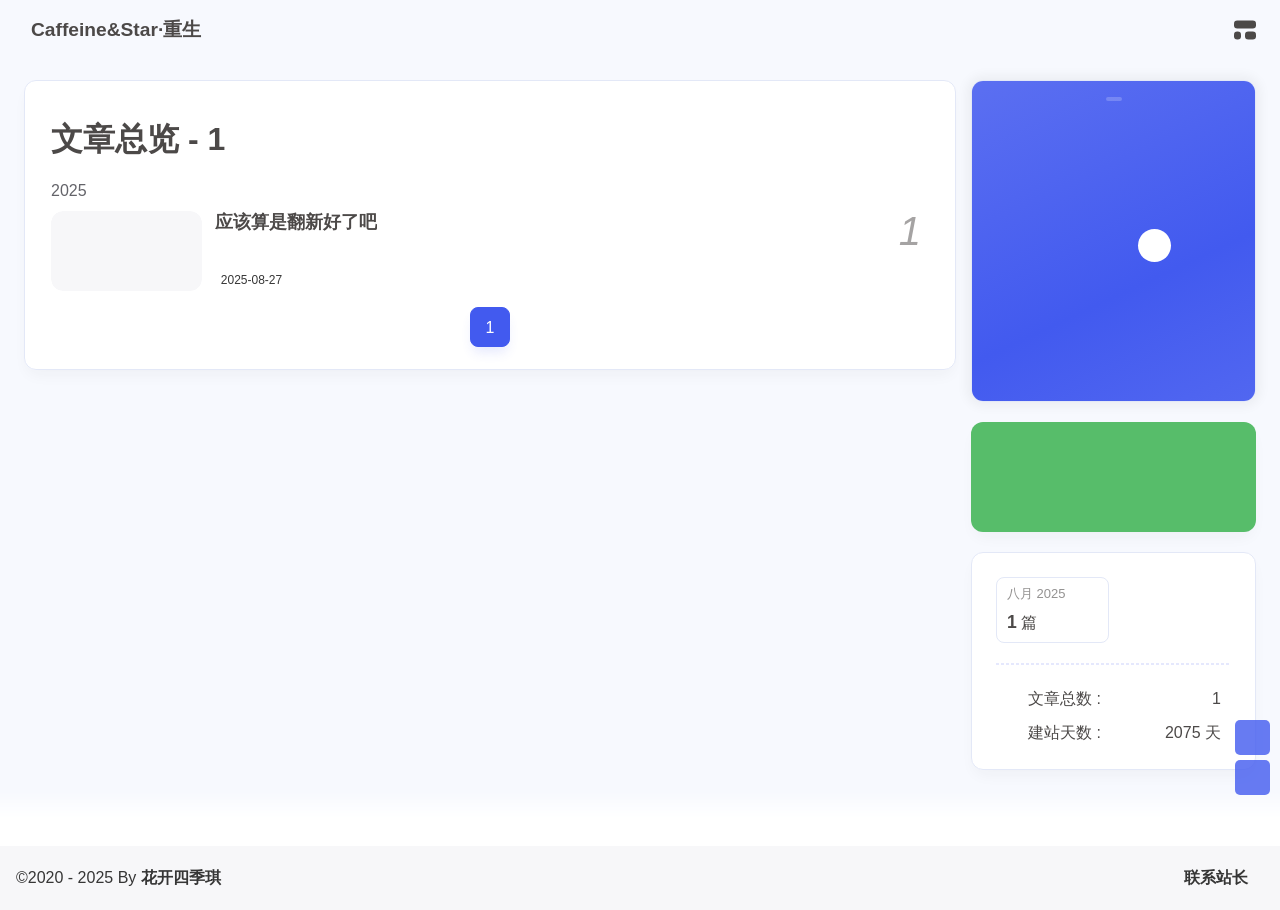
==== commit ec513759: "Site updated: 2025-08-27 15:52:22" ====
--- a/archives/index.html
+++ b/archives/index.html
@@ -60,7 +60,7 @@
   isHome: false,
   isHighlightShrink: false,
   isToc: false,
-  postUpdate: '2025-08-27 15:36:35',
+  postUpdate: '2025-08-27 15:52:10',
   postMainColor: '',
 }</script><noscript><style type="text/css">
   #nav {
@@ -203,7 +203,7 @@
 if (true) {
   document.addEventListener('pjax:send', () => { preloader.initLoading() })
   document.addEventListener('pjax:complete', () => { preloader.endLoading() })
-}</script><link rel="stylesheet" href="https://cdn.cbd.int/anzhiyu-theme-static@1.1.10/progress_bar/progress_bar.css"/><script async="async" src="https://cdn.cbd.int/pace-js@1.2.4/pace.min.js" data-pace-options="{ &quot;restartOnRequestAfter&quot;:false,&quot;eventLag&quot;:false}"></script><div class="page" id="body-wrap"><header class="not-top-img" id="page-header"><nav id="nav"><div id="nav-group"><span id="blog_name"><a id="site-name" href="/" accesskey="h"><div class="title">Caffeine&amp;Star·重生</div><i class="anzhiyufont anzhiyu-icon-house-chimney"></i></a></span><div class="mask-name-container"><div id="name-container"><a id="page-name" href="javascript:anzhiyu.scrollToDest(0, 500)">PAGE_NAME</a></div></div><div id="menus"></div><div id="nav-right"><div class="nav-button" id="randomPost_button"><a class="site-page" onclick="toRandomPost()" title="随机前往一个文章" href="javascript:void(0);"><i class="anzhiyufont anzhiyu-icon-dice"></i></a></div><input id="center-console" type="checkbox"/><label class="widget" for="center-console" title="中控台" onclick="anzhiyu.switchConsole();"><i class="left"></i><i class="widget center"></i><i class="widget right"></i></label><div id="console"><div class="console-card-group-reward"><ul class="reward-all console-card"><li class="reward-item"><a href="/img/wx.png" target="_blank"><img class="post-qr-code-img" alt="微信" src= "[data-uri]" onerror="this.onerror=null,this.src=&quot;/img/404.jpg&quot;" data-lazy-src="/img/wx.png"/></a><div class="post-qr-code-desc">微信</div></li><li class="reward-item"><a href="/img/wx.png" target="_blank"><img class="post-qr-code-img" alt="微信" src= "[data-uri]" onerror="this.onerror=null,this.src=&quot;/img/404.jpg&quot;" data-lazy-src="/img/wx.png"/></a><div class="post-qr-code-desc">微信</div></li></ul></div><div class="console-card-group"><div class="console-card-group-left"><div class="console-card" id="card-newest-comments"><div class="card-content"><div class="author-content-item-tips">互动</div><span class="author-content-item-title"> 最新评论</span></div><div class="aside-list"><span>正在加载中...</span></div></div></div><div class="console-card-group-right"><div class="console-card tags"><div class="card-content"><div class="author-content-item-tips">兴趣点</div><span class="author-content-item-title">寻找你感兴趣的领域</span></div></div><div class="console-card history"><div class="item-headline"><i class="anzhiyufont anzhiyu-icon-box-archiv"></i><span>文章</span></div><div class="card-archives"><div class="item-headline"><i class="anzhiyufont anzhiyu-icon-archive"></i><span>归档</span></div><ul class="card-archive-list"><li class="card-archive-list-item"><a class="card-archive-list-link" href="/archives/2025/08/"><span class="card-archive-list-date">八月 2025</span><div class="card-archive-list-count-group"><span class="card-archive-list-count">1</span><span>篇</span></div></a></li></ul></div><hr/></div></div></div><div class="button-group"><div class="console-btn-item"><a class="darkmode_switchbutton" title="显示模式切换" href="javascript:void(0);"><i class="anzhiyufont anzhiyu-icon-moon"></i></a></div><div class="console-btn-item" id="consoleHideAside" onclick="anzhiyu.hideAsideBtn()" title="边栏显示控制"><a class="asideSwitch"><i class="anzhiyufont anzhiyu-icon-arrows-left-right"></i></a></div><div class="console-btn-item" id="consoleMusic" onclick="anzhiyu.musicToggle()" title="音乐开关"><a class="music-switch"><i class="anzhiyufont anzhiyu-icon-music"></i></a></div></div><div class="console-mask" onclick="anzhiyu.hideConsole()" href="javascript:void(0);"></div></div><div class="nav-button" id="nav-totop"><a class="totopbtn" href="javascript:void(0);"><i class="anzhiyufont anzhiyu-icon-arrow-up"></i><span id="percent" onclick="anzhiyu.scrollToDest(0,500)">0</span></a></div><div id="toggle-menu"><a class="site-page" href="javascript:void(0);" title="切换"><i class="anzhiyufont anzhiyu-icon-bars"></i></a></div></div></div></nav></header><main id="blog-container"><div class="layout" id="content-inner"><div id="archive"><div class="article-sort-title">文章总览 - 1</div><div class="article-sort"><div class="article-sort-item year"><span>2025</span></div><div class="article-sort-item"><a class="article-sort-item-img" href="/2025/08/27/hello-world/" title="Hello World"><img src= "[data-uri]" onerror="this.onerror=null,this.src=&quot;/img/404.jpg&quot;" data-lazy-src="/img/default_cover.jpg" alt="Hello World" onerror="this.onerror=null;this.src='/img/404.jpg'"></a><div class="article-sort-item-info"><a class="article-sort-item-title" href="/2025/08/27/hello-world/" title="Hello World">Hello World</a><span class="article-sort-item-index">1</span><div class="article-meta-wrap"><div class="article-sort-item-time"><i class="anzhiyufont anzhiyu-icon-calendar-alt"></i><time class="post-meta-date-created" datetime="2025-08-27T03:59:48.648Z" title="发表于 2025-08-27 11:59:48">2025-08-27</time></div></div></div></div></div><nav id="pagination"><div class="pagination"><span class="page-number current">1</span></div></nav></div><div class="aside-content" id="aside-content"><div class="card-widget card-info"><div class="card-content"><div class="author-info__sayhi" id="author-info__sayhi" onclick="anzhiyu.changeSayHelloText()"></div><div class="author-info-avatar"><img class="avatar-img" src= "[data-uri]" onerror="this.onerror=null,this.src=&quot;/img/404.jpg&quot;" data-lazy-src="/img/tx.png" onerror="this.onerror=null;this.src='/img/friend_404.gif'" alt="avatar"/><div class="author-status"><img class="g-status" src= "[data-uri]" onerror="this.onerror=null,this.src=&quot;/img/404.jpg&quot;" data-lazy-src="https://bu.dusays.com/2023/08/24/64e6ce9c507bb.png" alt="status"/></div></div><div class="author-info__description"></div></div></div><div class="card-widget anzhiyu-right-widget" id="card-wechat" onclick="null"><div id="flip-wrapper"><div id="flip-content"><div class="face" style="background: url(https://bu.dusays.com/2023/01/13/63c02edf44033.png) center center / 100% no-repeat"></div><div class="back face" style="background: url(https://bu.dusays.com/2023/05/13/645fa415e8694.png) center center / 100% no-repeat"></div></div></div></div><div class="sticky_layout"><div class="card-widget"><div class="card-archives"><div class="item-headline"><i class="anzhiyufont anzhiyu-icon-archive"></i><span>归档</span></div><ul class="card-archive-list"><li class="card-archive-list-item"><a class="card-archive-list-link" href="/archives/2025/08/"><span class="card-archive-list-date">八月 2025</span><div class="card-archive-list-count-group"><span class="card-archive-list-count">1</span><span>篇</span></div></a></li></ul></div><hr/><div class="card-webinfo"><div class="item-headline"><i class="anzhiyufont anzhiyu-icon-chart-line"></i><span>网站资讯</span></div><div class="webinfo"><div class="webinfo-item"><div class="webinfo-item-title"><i class="anzhiyufont anzhiyu-icon-file-lines"></i><div class="item-name">文章总数 :</div></div><div class="item-count">1</div></div><div class="webinfo-item"><div class="webinfo-item-title"><i class="anzhiyufont anzhiyu-icon-stopwatch"></i><div class="item-name">建站天数 :</div></div><div class="item-count" id="runtimeshow" data-publishDate="2021-03-31T16:00:00.000Z"><i class="anzhiyufont anzhiyu-icon-spinner anzhiyu-spin"></i></div></div></div></div></div></div></div></div></main><footer id="footer"><div id="footer-wrap"></div><div id="footer-bar"><div class="footer-bar-links"><div class="footer-bar-left"><div id="footer-bar-tips"><div class="copyright">&copy;2020 - 2025 By <a class="footer-bar-link" href="/" title="花开四季琪" target="_blank">花开四季琪</a></div></div><div id="footer-type-tips"></div></div><div class="footer-bar-right"><a class="footer-bar-link" target="_blank" rel="noopener" href="https://tool.gljlw.com/qqq/?qq=2114340382" title="联系站长">联系站长</a></div></div></div></footer></div><div id="sidebar"><div id="menu-mask"></div><div id="sidebar-menus"><div class="sidebar-site-data site-data is-center"><a href="/archives/" title="archive"><div class="headline">文章</div><div class="length-num">1</div></a><a href="/tags/" title="tag"><div class="headline">标签</div><div class="length-num">0</div></a><a href="/categories/" title="category"><div class="headline">分类</div><div class="length-num">0</div></a></div><span class="sidebar-menu-item-title">功能</span><div class="sidebar-menu-item"><a class="darkmode_switchbutton menu-child" href="javascript:void(0);" title="显示模式"><i class="anzhiyufont anzhiyu-icon-circle-half-stroke"></i><span>显示模式</span></a></div><div class="back-menu-list-groups"><div class="back-menu-list-group"><div class="back-menu-list-title">网页</div><div class="back-menu-list"><a class="back-menu-item" target="_blank" rel="noopener" href="https://caffeinemn.github.io/" title="博客"><img class="back-menu-item-icon" src= "[data-uri]" onerror="this.onerror=null,this.src=&quot;/img/404.jpg&quot;" data-lazy-src="/img/favicon.ico" alt="博客"/><span class="back-menu-item-text">博客</span></a></div></div></div><span class="sidebar-menu-item-title">标签</span></div></div><div id="rightside"><div id="rightside-config-hide"><button id="translateLink" type="button" title="简繁转换">繁</button><button id="darkmode" type="button" title="浅色和深色模式转换"><i class="anzhiyufont anzhiyu-icon-circle-half-stroke"></i></button><button id="hide-aside-btn" type="button" title="单栏和双栏切换"><i class="anzhiyufont anzhiyu-icon-arrows-left-right"></i></button></div><div id="rightside-config-show"><button id="rightside-config" type="button" title="设置"><i class="anzhiyufont anzhiyu-icon-gear"></i></button><button id="go-up" type="button" title="回到顶部"><i class="anzhiyufont anzhiyu-icon-arrow-up"></i></button></div></div><div id="nav-music"><a id="nav-music-hoverTips" onclick="anzhiyu.musicToggle()" accesskey="m">播放音乐</a><div id="console-music-bg"></div><meting-js id="8152976493" server="netease" type="playlist" mutex="true" preload="none" theme="var(--anzhiyu-main)" data-lrctype="0" order="random" volume="0.7"></meting-js></div><div id="rightMenu"><div class="rightMenu-group rightMenu-small"><div class="rightMenu-item" id="menu-backward"><i class="anzhiyufont anzhiyu-icon-arrow-left"></i></div><div class="rightMenu-item" id="menu-forward"><i class="anzhiyufont anzhiyu-icon-arrow-right"></i></div><div class="rightMenu-item" id="menu-refresh"><i class="anzhiyufont anzhiyu-icon-arrow-rotate-right" style="font-size: 1rem;"></i></div><div class="rightMenu-item" id="menu-top"><i class="anzhiyufont anzhiyu-icon-arrow-up"></i></div></div><div class="rightMenu-group rightMenu-line rightMenuPlugin"><div class="rightMenu-item" id="menu-copytext"><i class="anzhiyufont anzhiyu-icon-copy"></i><span>复制选中文本</span></div><div class="rightMenu-item" id="menu-pastetext"><i class="anzhiyufont anzhiyu-icon-paste"></i><span>粘贴文本</span></div><a class="rightMenu-item" id="menu-commenttext"><i class="anzhiyufont anzhiyu-icon-comment-medical"></i><span>引用到评论</span></a><div class="rightMenu-item" id="menu-newwindow"><i class="anzhiyufont anzhiyu-icon-window-restore"></i><span>新窗口打开</span></div><div class="rightMenu-item" id="menu-copylink"><i class="anzhiyufont anzhiyu-icon-link"></i><span>复制链接地址</span></div><div class="rightMenu-item" id="menu-copyimg"><i class="anzhiyufont anzhiyu-icon-images"></i><span>复制此图片</span></div><div class="rightMenu-item" id="menu-downloadimg"><i class="anzhiyufont anzhiyu-icon-download"></i><span>下载此图片</span></div><div class="rightMenu-item" id="menu-newwindowimg"><i class="anzhiyufont anzhiyu-icon-window-restore"></i><span>新窗口打开图片</span></div><div class="rightMenu-item" id="menu-search"><i class="anzhiyufont anzhiyu-icon-magnifying-glass"></i><span>站内搜索</span></div><div class="rightMenu-item" id="menu-searchBaidu"><i class="anzhiyufont anzhiyu-icon-magnifying-glass"></i><span>百度搜索</span></div><div class="rightMenu-item" id="menu-music-toggle"><i class="anzhiyufont anzhiyu-icon-play"></i><span>播放音乐</span></div><div class="rightMenu-item" id="menu-music-back"><i class="anzhiyufont anzhiyu-icon-backward"></i><span>切换到上一首</span></div><div class="rightMenu-item" id="menu-music-forward"><i class="anzhiyufont anzhiyu-icon-forward"></i><span>切换到下一首</span></div><div class="rightMenu-item" id="menu-music-playlist" onclick="window.open(&quot;https://y.qq.com/n/ryqq/playlist/8802438608&quot;, &quot;_blank&quot;);" style="display: none;"><i class="anzhiyufont anzhiyu-icon-radio"></i><span>查看所有歌曲</span></div><div class="rightMenu-item" id="menu-music-copyMusicName"><i class="anzhiyufont anzhiyu-icon-copy"></i><span>复制歌名</span></div></div><div class="rightMenu-group rightMenu-line rightMenuOther"><a class="rightMenu-item menu-link" id="menu-randomPost"><i class="anzhiyufont anzhiyu-icon-shuffle"></i><span>随便逛逛</span></a><a class="rightMenu-item menu-link" href="/categories/"><i class="anzhiyufont anzhiyu-icon-cube"></i><span>博客分类</span></a><a class="rightMenu-item menu-link" href="/tags/"><i class="anzhiyufont anzhiyu-icon-tags"></i><span>文章标签</span></a></div><div class="rightMenu-group rightMenu-line rightMenuOther"><a class="rightMenu-item" id="menu-copy" href="javascript:void(0);"><i class="anzhiyufont anzhiyu-icon-copy"></i><span>复制地址</span></a><a class="rightMenu-item" id="menu-commentBarrage" href="javascript:void(0);"><i class="anzhiyufont anzhiyu-icon-message"></i><span class="menu-commentBarrage-text">关闭热评</span></a><a class="rightMenu-item" id="menu-darkmode" href="javascript:void(0);"><i class="anzhiyufont anzhiyu-icon-circle-half-stroke"></i><span class="menu-darkmode-text">深色模式</span></a><a class="rightMenu-item" id="menu-translate" href="javascript:void(0);"><i class="anzhiyufont anzhiyu-icon-language"></i><span>轉為繁體</span></a></div></div><div id="rightmenu-mask"></div><div><script src="/js/utils.js"></script><script src="/js/main.js"></script><script src="/js/tw_cn.js"></script><script src="https://cdn.cbd.int/@fancyapps/ui@5.0.28/dist/fancybox/fancybox.umd.js"></script><script src="https://cdn.cbd.int/instant.page@5.2.0/instantpage.js" type="module"></script><script src="https://cdn.cbd.int/vanilla-lazyload@17.8.5/dist/lazyload.iife.min.js"></script><script src="https://cdn.cbd.int/node-snackbar@0.1.16/dist/snackbar.min.js"></script><canvas id="universe"></canvas><script async src="https://npm.elemecdn.com/anzhiyu-theme-static@1.0.0/dark/dark.js"></script><script>// 消除控制台打印
+}</script><link rel="stylesheet" href="https://cdn.cbd.int/anzhiyu-theme-static@1.1.10/progress_bar/progress_bar.css"/><script async="async" src="https://cdn.cbd.int/pace-js@1.2.4/pace.min.js" data-pace-options="{ &quot;restartOnRequestAfter&quot;:false,&quot;eventLag&quot;:false}"></script><div class="page" id="body-wrap"><header class="not-top-img" id="page-header"><nav id="nav"><div id="nav-group"><span id="blog_name"><a id="site-name" href="/" accesskey="h"><div class="title">Caffeine&amp;Star·重生</div><i class="anzhiyufont anzhiyu-icon-house-chimney"></i></a></span><div class="mask-name-container"><div id="name-container"><a id="page-name" href="javascript:anzhiyu.scrollToDest(0, 500)">PAGE_NAME</a></div></div><div id="menus"></div><div id="nav-right"><div class="nav-button" id="randomPost_button"><a class="site-page" onclick="toRandomPost()" title="随机前往一个文章" href="javascript:void(0);"><i class="anzhiyufont anzhiyu-icon-dice"></i></a></div><input id="center-console" type="checkbox"/><label class="widget" for="center-console" title="中控台" onclick="anzhiyu.switchConsole();"><i class="left"></i><i class="widget center"></i><i class="widget right"></i></label><div id="console"><div class="console-card-group-reward"><ul class="reward-all console-card"><li class="reward-item"><a href="/img/wx.png" target="_blank"><img class="post-qr-code-img" alt="微信" src= "[data-uri]" onerror="this.onerror=null,this.src=&quot;/img/404.jpg&quot;" data-lazy-src="/img/wx.png"/></a><div class="post-qr-code-desc">微信</div></li><li class="reward-item"><a href="/img/wx.png" target="_blank"><img class="post-qr-code-img" alt="微信" src= "[data-uri]" onerror="this.onerror=null,this.src=&quot;/img/404.jpg&quot;" data-lazy-src="/img/wx.png"/></a><div class="post-qr-code-desc">微信</div></li></ul></div><div class="console-card-group"><div class="console-card-group-left"><div class="console-card" id="card-newest-comments"><div class="card-content"><div class="author-content-item-tips">互动</div><span class="author-content-item-title"> 最新评论</span></div><div class="aside-list"><span>正在加载中...</span></div></div></div><div class="console-card-group-right"><div class="console-card tags"><div class="card-content"><div class="author-content-item-tips">兴趣点</div><span class="author-content-item-title">寻找你感兴趣的领域</span></div></div><div class="console-card history"><div class="item-headline"><i class="anzhiyufont anzhiyu-icon-box-archiv"></i><span>文章</span></div><div class="card-archives"><div class="item-headline"><i class="anzhiyufont anzhiyu-icon-archive"></i><span>归档</span></div><ul class="card-archive-list"><li class="card-archive-list-item"><a class="card-archive-list-link" href="/archives/2025/08/"><span class="card-archive-list-date">八月 2025</span><div class="card-archive-list-count-group"><span class="card-archive-list-count">1</span><span>篇</span></div></a></li></ul></div><hr/></div></div></div><div class="button-group"><div class="console-btn-item"><a class="darkmode_switchbutton" title="显示模式切换" href="javascript:void(0);"><i class="anzhiyufont anzhiyu-icon-moon"></i></a></div><div class="console-btn-item" id="consoleHideAside" onclick="anzhiyu.hideAsideBtn()" title="边栏显示控制"><a class="asideSwitch"><i class="anzhiyufont anzhiyu-icon-arrows-left-right"></i></a></div><div class="console-btn-item" id="consoleMusic" onclick="anzhiyu.musicToggle()" title="音乐开关"><a class="music-switch"><i class="anzhiyufont anzhiyu-icon-music"></i></a></div></div><div class="console-mask" onclick="anzhiyu.hideConsole()" href="javascript:void(0);"></div></div><div class="nav-button" id="nav-totop"><a class="totopbtn" href="javascript:void(0);"><i class="anzhiyufont anzhiyu-icon-arrow-up"></i><span id="percent" onclick="anzhiyu.scrollToDest(0,500)">0</span></a></div><div id="toggle-menu"><a class="site-page" href="javascript:void(0);" title="切换"><i class="anzhiyufont anzhiyu-icon-bars"></i></a></div></div></div></nav></header><main id="blog-container"><div class="layout" id="content-inner"><div id="archive"><div class="article-sort-title">文章总览 - 1</div><div class="article-sort"><div class="article-sort-item year"><span>2025</span></div><div class="article-sort-item"><a class="article-sort-item-img" href="/2025/08/27/%E5%BA%94%E8%AF%A5%E7%AE%97%E6%98%AF%E7%BF%BB%E6%96%B0%E5%A5%BD%E4%BA%86%E5%90%A7/" title="应该算是翻新好了吧"><img src= "[data-uri]" onerror="this.onerror=null,this.src=&quot;/img/404.jpg&quot;" data-lazy-src="/img/default_cover.jpg" alt="应该算是翻新好了吧" onerror="this.onerror=null;this.src='/img/404.jpg'"></a><div class="article-sort-item-info"><a class="article-sort-item-title" href="/2025/08/27/%E5%BA%94%E8%AF%A5%E7%AE%97%E6%98%AF%E7%BF%BB%E6%96%B0%E5%A5%BD%E4%BA%86%E5%90%A7/" title="应该算是翻新好了吧">应该算是翻新好了吧</a><span class="article-sort-item-index">1</span><div class="article-meta-wrap"><div class="article-sort-item-time"><i class="anzhiyufont anzhiyu-icon-calendar-alt"></i><time class="post-meta-date-created" datetime="2025-08-27T07:45:53.000Z" title="发表于 2025-08-27 15:45:53">2025-08-27</time></div></div></div></div></div><nav id="pagination"><div class="pagination"><span class="page-number current">1</span></div></nav></div><div class="aside-content" id="aside-content"><div class="card-widget card-info"><div class="card-content"><div class="author-info__sayhi" id="author-info__sayhi" onclick="anzhiyu.changeSayHelloText()"></div><div class="author-info-avatar"><img class="avatar-img" src= "[data-uri]" onerror="this.onerror=null,this.src=&quot;/img/404.jpg&quot;" data-lazy-src="/img/tx.png" onerror="this.onerror=null;this.src='/img/friend_404.gif'" alt="avatar"/><div class="author-status"><img class="g-status" src= "[data-uri]" onerror="this.onerror=null,this.src=&quot;/img/404.jpg&quot;" data-lazy-src="https://bu.dusays.com/2023/08/24/64e6ce9c507bb.png" alt="status"/></div></div><div class="author-info__description"></div></div></div><div class="card-widget anzhiyu-right-widget" id="card-wechat" onclick="null"><div id="flip-wrapper"><div id="flip-content"><div class="face" style="background: url(https://bu.dusays.com/2023/01/13/63c02edf44033.png) center center / 100% no-repeat"></div><div class="back face" style="background: url(https://bu.dusays.com/2023/05/13/645fa415e8694.png) center center / 100% no-repeat"></div></div></div></div><div class="sticky_layout"><div class="card-widget"><div class="card-archives"><div class="item-headline"><i class="anzhiyufont anzhiyu-icon-archive"></i><span>归档</span></div><ul class="card-archive-list"><li class="card-archive-list-item"><a class="card-archive-list-link" href="/archives/2025/08/"><span class="card-archive-list-date">八月 2025</span><div class="card-archive-list-count-group"><span class="card-archive-list-count">1</span><span>篇</span></div></a></li></ul></div><hr/><div class="card-webinfo"><div class="item-headline"><i class="anzhiyufont anzhiyu-icon-chart-line"></i><span>网站资讯</span></div><div class="webinfo"><div class="webinfo-item"><div class="webinfo-item-title"><i class="anzhiyufont anzhiyu-icon-file-lines"></i><div class="item-name">文章总数 :</div></div><div class="item-count">1</div></div><div class="webinfo-item"><div class="webinfo-item-title"><i class="anzhiyufont anzhiyu-icon-stopwatch"></i><div class="item-name">建站天数 :</div></div><div class="item-count" id="runtimeshow" data-publishDate="2021-03-31T16:00:00.000Z"><i class="anzhiyufont anzhiyu-icon-spinner anzhiyu-spin"></i></div></div></div></div></div></div></div></div></main><footer id="footer"><div id="footer-wrap"></div><div id="footer-bar"><div class="footer-bar-links"><div class="footer-bar-left"><div id="footer-bar-tips"><div class="copyright">&copy;2020 - 2025 By <a class="footer-bar-link" href="/" title="花开四季琪" target="_blank">花开四季琪</a></div></div><div id="footer-type-tips"></div></div><div class="footer-bar-right"><a class="footer-bar-link" target="_blank" rel="noopener" href="https://tool.gljlw.com/qqq/?qq=2114340382" title="联系站长">联系站长</a></div></div></div></footer></div><div id="sidebar"><div id="menu-mask"></div><div id="sidebar-menus"><div class="sidebar-site-data site-data is-center"><a href="/archives/" title="archive"><div class="headline">文章</div><div class="length-num">1</div></a><a href="/tags/" title="tag"><div class="headline">标签</div><div class="length-num">0</div></a><a href="/categories/" title="category"><div class="headline">分类</div><div class="length-num">0</div></a></div><span class="sidebar-menu-item-title">功能</span><div class="sidebar-menu-item"><a class="darkmode_switchbutton menu-child" href="javascript:void(0);" title="显示模式"><i class="anzhiyufont anzhiyu-icon-circle-half-stroke"></i><span>显示模式</span></a></div><div class="back-menu-list-groups"><div class="back-menu-list-group"><div class="back-menu-list-title">网页</div><div class="back-menu-list"><a class="back-menu-item" target="_blank" rel="noopener" href="https://caffeinemn.github.io/" title="博客"><img class="back-menu-item-icon" src= "[data-uri]" onerror="this.onerror=null,this.src=&quot;/img/404.jpg&quot;" data-lazy-src="/img/favicon.ico" alt="博客"/><span class="back-menu-item-text">博客</span></a></div></div></div><span class="sidebar-menu-item-title">标签</span></div></div><div id="rightside"><div id="rightside-config-hide"><button id="translateLink" type="button" title="简繁转换">繁</button><button id="darkmode" type="button" title="浅色和深色模式转换"><i class="anzhiyufont anzhiyu-icon-circle-half-stroke"></i></button><button id="hide-aside-btn" type="button" title="单栏和双栏切换"><i class="anzhiyufont anzhiyu-icon-arrows-left-right"></i></button></div><div id="rightside-config-show"><button id="rightside-config" type="button" title="设置"><i class="anzhiyufont anzhiyu-icon-gear"></i></button><button id="go-up" type="button" title="回到顶部"><i class="anzhiyufont anzhiyu-icon-arrow-up"></i></button></div></div><div id="nav-music"><a id="nav-music-hoverTips" onclick="anzhiyu.musicToggle()" accesskey="m">播放音乐</a><div id="console-music-bg"></div><meting-js id="8152976493" server="netease" type="playlist" mutex="true" preload="none" theme="var(--anzhiyu-main)" data-lrctype="0" order="random" volume="0.7"></meting-js></div><div id="rightMenu"><div class="rightMenu-group rightMenu-small"><div class="rightMenu-item" id="menu-backward"><i class="anzhiyufont anzhiyu-icon-arrow-left"></i></div><div class="rightMenu-item" id="menu-forward"><i class="anzhiyufont anzhiyu-icon-arrow-right"></i></div><div class="rightMenu-item" id="menu-refresh"><i class="anzhiyufont anzhiyu-icon-arrow-rotate-right" style="font-size: 1rem;"></i></div><div class="rightMenu-item" id="menu-top"><i class="anzhiyufont anzhiyu-icon-arrow-up"></i></div></div><div class="rightMenu-group rightMenu-line rightMenuPlugin"><div class="rightMenu-item" id="menu-copytext"><i class="anzhiyufont anzhiyu-icon-copy"></i><span>复制选中文本</span></div><div class="rightMenu-item" id="menu-pastetext"><i class="anzhiyufont anzhiyu-icon-paste"></i><span>粘贴文本</span></div><a class="rightMenu-item" id="menu-commenttext"><i class="anzhiyufont anzhiyu-icon-comment-medical"></i><span>引用到评论</span></a><div class="rightMenu-item" id="menu-newwindow"><i class="anzhiyufont anzhiyu-icon-window-restore"></i><span>新窗口打开</span></div><div class="rightMenu-item" id="menu-copylink"><i class="anzhiyufont anzhiyu-icon-link"></i><span>复制链接地址</span></div><div class="rightMenu-item" id="menu-copyimg"><i class="anzhiyufont anzhiyu-icon-images"></i><span>复制此图片</span></div><div class="rightMenu-item" id="menu-downloadimg"><i class="anzhiyufont anzhiyu-icon-download"></i><span>下载此图片</span></div><div class="rightMenu-item" id="menu-newwindowimg"><i class="anzhiyufont anzhiyu-icon-window-restore"></i><span>新窗口打开图片</span></div><div class="rightMenu-item" id="menu-search"><i class="anzhiyufont anzhiyu-icon-magnifying-glass"></i><span>站内搜索</span></div><div class="rightMenu-item" id="menu-searchBaidu"><i class="anzhiyufont anzhiyu-icon-magnifying-glass"></i><span>百度搜索</span></div><div class="rightMenu-item" id="menu-music-toggle"><i class="anzhiyufont anzhiyu-icon-play"></i><span>播放音乐</span></div><div class="rightMenu-item" id="menu-music-back"><i class="anzhiyufont anzhiyu-icon-backward"></i><span>切换到上一首</span></div><div class="rightMenu-item" id="menu-music-forward"><i class="anzhiyufont anzhiyu-icon-forward"></i><span>切换到下一首</span></div><div class="rightMenu-item" id="menu-music-playlist" onclick="window.open(&quot;https://y.qq.com/n/ryqq/playlist/8802438608&quot;, &quot;_blank&quot;);" style="display: none;"><i class="anzhiyufont anzhiyu-icon-radio"></i><span>查看所有歌曲</span></div><div class="rightMenu-item" id="menu-music-copyMusicName"><i class="anzhiyufont anzhiyu-icon-copy"></i><span>复制歌名</span></div></div><div class="rightMenu-group rightMenu-line rightMenuOther"><a class="rightMenu-item menu-link" id="menu-randomPost"><i class="anzhiyufont anzhiyu-icon-shuffle"></i><span>随便逛逛</span></a><a class="rightMenu-item menu-link" href="/categories/"><i class="anzhiyufont anzhiyu-icon-cube"></i><span>博客分类</span></a><a class="rightMenu-item menu-link" href="/tags/"><i class="anzhiyufont anzhiyu-icon-tags"></i><span>文章标签</span></a></div><div class="rightMenu-group rightMenu-line rightMenuOther"><a class="rightMenu-item" id="menu-copy" href="javascript:void(0);"><i class="anzhiyufont anzhiyu-icon-copy"></i><span>复制地址</span></a><a class="rightMenu-item" id="menu-commentBarrage" href="javascript:void(0);"><i class="anzhiyufont anzhiyu-icon-message"></i><span class="menu-commentBarrage-text">关闭热评</span></a><a class="rightMenu-item" id="menu-darkmode" href="javascript:void(0);"><i class="anzhiyufont anzhiyu-icon-circle-half-stroke"></i><span class="menu-darkmode-text">深色模式</span></a><a class="rightMenu-item" id="menu-translate" href="javascript:void(0);"><i class="anzhiyufont anzhiyu-icon-language"></i><span>轉為繁體</span></a></div></div><div id="rightmenu-mask"></div><div><script src="/js/utils.js"></script><script src="/js/main.js"></script><script src="/js/tw_cn.js"></script><script src="https://cdn.cbd.int/@fancyapps/ui@5.0.28/dist/fancybox/fancybox.umd.js"></script><script src="https://cdn.cbd.int/instant.page@5.2.0/instantpage.js" type="module"></script><script src="https://cdn.cbd.int/vanilla-lazyload@17.8.5/dist/lazyload.iife.min.js"></script><script src="https://cdn.cbd.int/node-snackbar@0.1.16/dist/snackbar.min.js"></script><canvas id="universe"></canvas><script async src="https://npm.elemecdn.com/anzhiyu-theme-static@1.0.0/dark/dark.js"></script><script>// 消除控制台打印
 var HoldLog = console.log;
 console.log = function () {};
 let now1 = new Date();
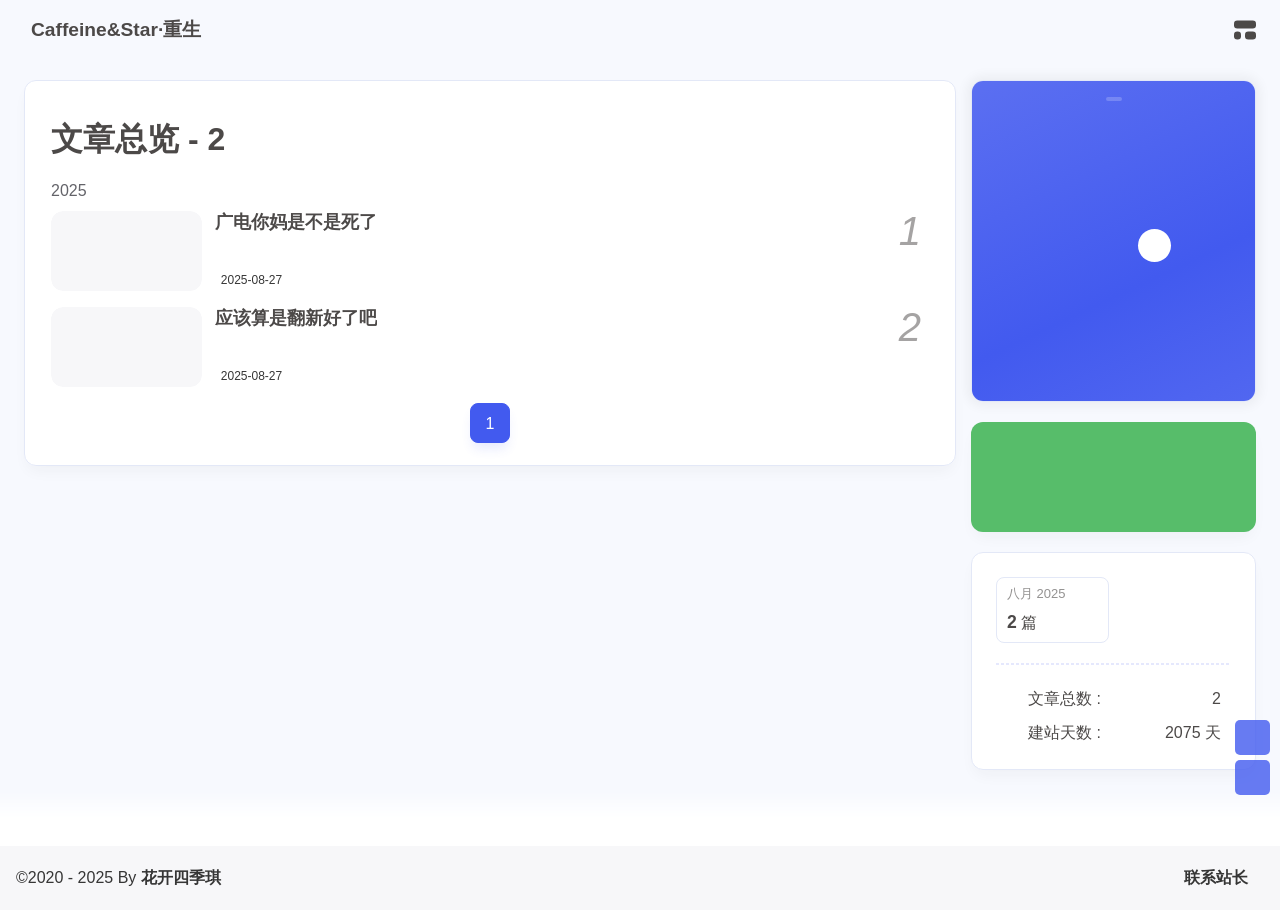
==== commit 3827084c: "Site updated: 2025-08-27 21:09:32" ====
--- a/archives/index.html
+++ b/archives/index.html
@@ -60,7 +60,7 @@
   isHome: false,
   isHighlightShrink: false,
   isToc: false,
-  postUpdate: '2025-08-27 15:52:10',
+  postUpdate: '2025-08-27 21:09:25',
   postMainColor: '',
 }</script><noscript><style type="text/css">
   #nav {
@@ -203,7 +203,7 @@
 if (true) {
   document.addEventListener('pjax:send', () => { preloader.initLoading() })
   document.addEventListener('pjax:complete', () => { preloader.endLoading() })
-}</script><link rel="stylesheet" href="https://cdn.cbd.int/anzhiyu-theme-static@1.1.10/progress_bar/progress_bar.css"/><script async="async" src="https://cdn.cbd.int/pace-js@1.2.4/pace.min.js" data-pace-options="{ &quot;restartOnRequestAfter&quot;:false,&quot;eventLag&quot;:false}"></script><div class="page" id="body-wrap"><header class="not-top-img" id="page-header"><nav id="nav"><div id="nav-group"><span id="blog_name"><a id="site-name" href="/" accesskey="h"><div class="title">Caffeine&amp;Star·重生</div><i class="anzhiyufont anzhiyu-icon-house-chimney"></i></a></span><div class="mask-name-container"><div id="name-container"><a id="page-name" href="javascript:anzhiyu.scrollToDest(0, 500)">PAGE_NAME</a></div></div><div id="menus"></div><div id="nav-right"><div class="nav-button" id="randomPost_button"><a class="site-page" onclick="toRandomPost()" title="随机前往一个文章" href="javascript:void(0);"><i class="anzhiyufont anzhiyu-icon-dice"></i></a></div><input id="center-console" type="checkbox"/><label class="widget" for="center-console" title="中控台" onclick="anzhiyu.switchConsole();"><i class="left"></i><i class="widget center"></i><i class="widget right"></i></label><div id="console"><div class="console-card-group-reward"><ul class="reward-all console-card"><li class="reward-item"><a href="/img/wx.png" target="_blank"><img class="post-qr-code-img" alt="微信" src= "[data-uri]" onerror="this.onerror=null,this.src=&quot;/img/404.jpg&quot;" data-lazy-src="/img/wx.png"/></a><div class="post-qr-code-desc">微信</div></li><li class="reward-item"><a href="/img/wx.png" target="_blank"><img class="post-qr-code-img" alt="微信" src= "[data-uri]" onerror="this.onerror=null,this.src=&quot;/img/404.jpg&quot;" data-lazy-src="/img/wx.png"/></a><div class="post-qr-code-desc">微信</div></li></ul></div><div class="console-card-group"><div class="console-card-group-left"><div class="console-card" id="card-newest-comments"><div class="card-content"><div class="author-content-item-tips">互动</div><span class="author-content-item-title"> 最新评论</span></div><div class="aside-list"><span>正在加载中...</span></div></div></div><div class="console-card-group-right"><div class="console-card tags"><div class="card-content"><div class="author-content-item-tips">兴趣点</div><span class="author-content-item-title">寻找你感兴趣的领域</span></div></div><div class="console-card history"><div class="item-headline"><i class="anzhiyufont anzhiyu-icon-box-archiv"></i><span>文章</span></div><div class="card-archives"><div class="item-headline"><i class="anzhiyufont anzhiyu-icon-archive"></i><span>归档</span></div><ul class="card-archive-list"><li class="card-archive-list-item"><a class="card-archive-list-link" href="/archives/2025/08/"><span class="card-archive-list-date">八月 2025</span><div class="card-archive-list-count-group"><span class="card-archive-list-count">1</span><span>篇</span></div></a></li></ul></div><hr/></div></div></div><div class="button-group"><div class="console-btn-item"><a class="darkmode_switchbutton" title="显示模式切换" href="javascript:void(0);"><i class="anzhiyufont anzhiyu-icon-moon"></i></a></div><div class="console-btn-item" id="consoleHideAside" onclick="anzhiyu.hideAsideBtn()" title="边栏显示控制"><a class="asideSwitch"><i class="anzhiyufont anzhiyu-icon-arrows-left-right"></i></a></div><div class="console-btn-item" id="consoleMusic" onclick="anzhiyu.musicToggle()" title="音乐开关"><a class="music-switch"><i class="anzhiyufont anzhiyu-icon-music"></i></a></div></div><div class="console-mask" onclick="anzhiyu.hideConsole()" href="javascript:void(0);"></div></div><div class="nav-button" id="nav-totop"><a class="totopbtn" href="javascript:void(0);"><i class="anzhiyufont anzhiyu-icon-arrow-up"></i><span id="percent" onclick="anzhiyu.scrollToDest(0,500)">0</span></a></div><div id="toggle-menu"><a class="site-page" href="javascript:void(0);" title="切换"><i class="anzhiyufont anzhiyu-icon-bars"></i></a></div></div></div></nav></header><main id="blog-container"><div class="layout" id="content-inner"><div id="archive"><div class="article-sort-title">文章总览 - 1</div><div class="article-sort"><div class="article-sort-item year"><span>2025</span></div><div class="article-sort-item"><a class="article-sort-item-img" href="/2025/08/27/%E5%BA%94%E8%AF%A5%E7%AE%97%E6%98%AF%E7%BF%BB%E6%96%B0%E5%A5%BD%E4%BA%86%E5%90%A7/" title="应该算是翻新好了吧"><img src= "[data-uri]" onerror="this.onerror=null,this.src=&quot;/img/404.jpg&quot;" data-lazy-src="/img/default_cover.jpg" alt="应该算是翻新好了吧" onerror="this.onerror=null;this.src='/img/404.jpg'"></a><div class="article-sort-item-info"><a class="article-sort-item-title" href="/2025/08/27/%E5%BA%94%E8%AF%A5%E7%AE%97%E6%98%AF%E7%BF%BB%E6%96%B0%E5%A5%BD%E4%BA%86%E5%90%A7/" title="应该算是翻新好了吧">应该算是翻新好了吧</a><span class="article-sort-item-index">1</span><div class="article-meta-wrap"><div class="article-sort-item-time"><i class="anzhiyufont anzhiyu-icon-calendar-alt"></i><time class="post-meta-date-created" datetime="2025-08-27T07:45:53.000Z" title="发表于 2025-08-27 15:45:53">2025-08-27</time></div></div></div></div></div><nav id="pagination"><div class="pagination"><span class="page-number current">1</span></div></nav></div><div class="aside-content" id="aside-content"><div class="card-widget card-info"><div class="card-content"><div class="author-info__sayhi" id="author-info__sayhi" onclick="anzhiyu.changeSayHelloText()"></div><div class="author-info-avatar"><img class="avatar-img" src= "[data-uri]" onerror="this.onerror=null,this.src=&quot;/img/404.jpg&quot;" data-lazy-src="/img/tx.png" onerror="this.onerror=null;this.src='/img/friend_404.gif'" alt="avatar"/><div class="author-status"><img class="g-status" src= "[data-uri]" onerror="this.onerror=null,this.src=&quot;/img/404.jpg&quot;" data-lazy-src="https://bu.dusays.com/2023/08/24/64e6ce9c507bb.png" alt="status"/></div></div><div class="author-info__description"></div></div></div><div class="card-widget anzhiyu-right-widget" id="card-wechat" onclick="null"><div id="flip-wrapper"><div id="flip-content"><div class="face" style="background: url(https://bu.dusays.com/2023/01/13/63c02edf44033.png) center center / 100% no-repeat"></div><div class="back face" style="background: url(https://bu.dusays.com/2023/05/13/645fa415e8694.png) center center / 100% no-repeat"></div></div></div></div><div class="sticky_layout"><div class="card-widget"><div class="card-archives"><div class="item-headline"><i class="anzhiyufont anzhiyu-icon-archive"></i><span>归档</span></div><ul class="card-archive-list"><li class="card-archive-list-item"><a class="card-archive-list-link" href="/archives/2025/08/"><span class="card-archive-list-date">八月 2025</span><div class="card-archive-list-count-group"><span class="card-archive-list-count">1</span><span>篇</span></div></a></li></ul></div><hr/><div class="card-webinfo"><div class="item-headline"><i class="anzhiyufont anzhiyu-icon-chart-line"></i><span>网站资讯</span></div><div class="webinfo"><div class="webinfo-item"><div class="webinfo-item-title"><i class="anzhiyufont anzhiyu-icon-file-lines"></i><div class="item-name">文章总数 :</div></div><div class="item-count">1</div></div><div class="webinfo-item"><div class="webinfo-item-title"><i class="anzhiyufont anzhiyu-icon-stopwatch"></i><div class="item-name">建站天数 :</div></div><div class="item-count" id="runtimeshow" data-publishDate="2021-03-31T16:00:00.000Z"><i class="anzhiyufont anzhiyu-icon-spinner anzhiyu-spin"></i></div></div></div></div></div></div></div></div></main><footer id="footer"><div id="footer-wrap"></div><div id="footer-bar"><div class="footer-bar-links"><div class="footer-bar-left"><div id="footer-bar-tips"><div class="copyright">&copy;2020 - 2025 By <a class="footer-bar-link" href="/" title="花开四季琪" target="_blank">花开四季琪</a></div></div><div id="footer-type-tips"></div></div><div class="footer-bar-right"><a class="footer-bar-link" target="_blank" rel="noopener" href="https://tool.gljlw.com/qqq/?qq=2114340382" title="联系站长">联系站长</a></div></div></div></footer></div><div id="sidebar"><div id="menu-mask"></div><div id="sidebar-menus"><div class="sidebar-site-data site-data is-center"><a href="/archives/" title="archive"><div class="headline">文章</div><div class="length-num">1</div></a><a href="/tags/" title="tag"><div class="headline">标签</div><div class="length-num">0</div></a><a href="/categories/" title="category"><div class="headline">分类</div><div class="length-num">0</div></a></div><span class="sidebar-menu-item-title">功能</span><div class="sidebar-menu-item"><a class="darkmode_switchbutton menu-child" href="javascript:void(0);" title="显示模式"><i class="anzhiyufont anzhiyu-icon-circle-half-stroke"></i><span>显示模式</span></a></div><div class="back-menu-list-groups"><div class="back-menu-list-group"><div class="back-menu-list-title">网页</div><div class="back-menu-list"><a class="back-menu-item" target="_blank" rel="noopener" href="https://caffeinemn.github.io/" title="博客"><img class="back-menu-item-icon" src= "[data-uri]" onerror="this.onerror=null,this.src=&quot;/img/404.jpg&quot;" data-lazy-src="/img/favicon.ico" alt="博客"/><span class="back-menu-item-text">博客</span></a></div></div></div><span class="sidebar-menu-item-title">标签</span></div></div><div id="rightside"><div id="rightside-config-hide"><button id="translateLink" type="button" title="简繁转换">繁</button><button id="darkmode" type="button" title="浅色和深色模式转换"><i class="anzhiyufont anzhiyu-icon-circle-half-stroke"></i></button><button id="hide-aside-btn" type="button" title="单栏和双栏切换"><i class="anzhiyufont anzhiyu-icon-arrows-left-right"></i></button></div><div id="rightside-config-show"><button id="rightside-config" type="button" title="设置"><i class="anzhiyufont anzhiyu-icon-gear"></i></button><button id="go-up" type="button" title="回到顶部"><i class="anzhiyufont anzhiyu-icon-arrow-up"></i></button></div></div><div id="nav-music"><a id="nav-music-hoverTips" onclick="anzhiyu.musicToggle()" accesskey="m">播放音乐</a><div id="console-music-bg"></div><meting-js id="8152976493" server="netease" type="playlist" mutex="true" preload="none" theme="var(--anzhiyu-main)" data-lrctype="0" order="random" volume="0.7"></meting-js></div><div id="rightMenu"><div class="rightMenu-group rightMenu-small"><div class="rightMenu-item" id="menu-backward"><i class="anzhiyufont anzhiyu-icon-arrow-left"></i></div><div class="rightMenu-item" id="menu-forward"><i class="anzhiyufont anzhiyu-icon-arrow-right"></i></div><div class="rightMenu-item" id="menu-refresh"><i class="anzhiyufont anzhiyu-icon-arrow-rotate-right" style="font-size: 1rem;"></i></div><div class="rightMenu-item" id="menu-top"><i class="anzhiyufont anzhiyu-icon-arrow-up"></i></div></div><div class="rightMenu-group rightMenu-line rightMenuPlugin"><div class="rightMenu-item" id="menu-copytext"><i class="anzhiyufont anzhiyu-icon-copy"></i><span>复制选中文本</span></div><div class="rightMenu-item" id="menu-pastetext"><i class="anzhiyufont anzhiyu-icon-paste"></i><span>粘贴文本</span></div><a class="rightMenu-item" id="menu-commenttext"><i class="anzhiyufont anzhiyu-icon-comment-medical"></i><span>引用到评论</span></a><div class="rightMenu-item" id="menu-newwindow"><i class="anzhiyufont anzhiyu-icon-window-restore"></i><span>新窗口打开</span></div><div class="rightMenu-item" id="menu-copylink"><i class="anzhiyufont anzhiyu-icon-link"></i><span>复制链接地址</span></div><div class="rightMenu-item" id="menu-copyimg"><i class="anzhiyufont anzhiyu-icon-images"></i><span>复制此图片</span></div><div class="rightMenu-item" id="menu-downloadimg"><i class="anzhiyufont anzhiyu-icon-download"></i><span>下载此图片</span></div><div class="rightMenu-item" id="menu-newwindowimg"><i class="anzhiyufont anzhiyu-icon-window-restore"></i><span>新窗口打开图片</span></div><div class="rightMenu-item" id="menu-search"><i class="anzhiyufont anzhiyu-icon-magnifying-glass"></i><span>站内搜索</span></div><div class="rightMenu-item" id="menu-searchBaidu"><i class="anzhiyufont anzhiyu-icon-magnifying-glass"></i><span>百度搜索</span></div><div class="rightMenu-item" id="menu-music-toggle"><i class="anzhiyufont anzhiyu-icon-play"></i><span>播放音乐</span></div><div class="rightMenu-item" id="menu-music-back"><i class="anzhiyufont anzhiyu-icon-backward"></i><span>切换到上一首</span></div><div class="rightMenu-item" id="menu-music-forward"><i class="anzhiyufont anzhiyu-icon-forward"></i><span>切换到下一首</span></div><div class="rightMenu-item" id="menu-music-playlist" onclick="window.open(&quot;https://y.qq.com/n/ryqq/playlist/8802438608&quot;, &quot;_blank&quot;);" style="display: none;"><i class="anzhiyufont anzhiyu-icon-radio"></i><span>查看所有歌曲</span></div><div class="rightMenu-item" id="menu-music-copyMusicName"><i class="anzhiyufont anzhiyu-icon-copy"></i><span>复制歌名</span></div></div><div class="rightMenu-group rightMenu-line rightMenuOther"><a class="rightMenu-item menu-link" id="menu-randomPost"><i class="anzhiyufont anzhiyu-icon-shuffle"></i><span>随便逛逛</span></a><a class="rightMenu-item menu-link" href="/categories/"><i class="anzhiyufont anzhiyu-icon-cube"></i><span>博客分类</span></a><a class="rightMenu-item menu-link" href="/tags/"><i class="anzhiyufont anzhiyu-icon-tags"></i><span>文章标签</span></a></div><div class="rightMenu-group rightMenu-line rightMenuOther"><a class="rightMenu-item" id="menu-copy" href="javascript:void(0);"><i class="anzhiyufont anzhiyu-icon-copy"></i><span>复制地址</span></a><a class="rightMenu-item" id="menu-commentBarrage" href="javascript:void(0);"><i class="anzhiyufont anzhiyu-icon-message"></i><span class="menu-commentBarrage-text">关闭热评</span></a><a class="rightMenu-item" id="menu-darkmode" href="javascript:void(0);"><i class="anzhiyufont anzhiyu-icon-circle-half-stroke"></i><span class="menu-darkmode-text">深色模式</span></a><a class="rightMenu-item" id="menu-translate" href="javascript:void(0);"><i class="anzhiyufont anzhiyu-icon-language"></i><span>轉為繁體</span></a></div></div><div id="rightmenu-mask"></div><div><script src="/js/utils.js"></script><script src="/js/main.js"></script><script src="/js/tw_cn.js"></script><script src="https://cdn.cbd.int/@fancyapps/ui@5.0.28/dist/fancybox/fancybox.umd.js"></script><script src="https://cdn.cbd.int/instant.page@5.2.0/instantpage.js" type="module"></script><script src="https://cdn.cbd.int/vanilla-lazyload@17.8.5/dist/lazyload.iife.min.js"></script><script src="https://cdn.cbd.int/node-snackbar@0.1.16/dist/snackbar.min.js"></script><canvas id="universe"></canvas><script async src="https://npm.elemecdn.com/anzhiyu-theme-static@1.0.0/dark/dark.js"></script><script>// 消除控制台打印
+}</script><link rel="stylesheet" href="https://cdn.cbd.int/anzhiyu-theme-static@1.1.10/progress_bar/progress_bar.css"/><script async="async" src="https://cdn.cbd.int/pace-js@1.2.4/pace.min.js" data-pace-options="{ &quot;restartOnRequestAfter&quot;:false,&quot;eventLag&quot;:false}"></script><div class="page" id="body-wrap"><header class="not-top-img" id="page-header"><nav id="nav"><div id="nav-group"><span id="blog_name"><a id="site-name" href="/" accesskey="h"><div class="title">Caffeine&amp;Star·重生</div><i class="anzhiyufont anzhiyu-icon-house-chimney"></i></a></span><div class="mask-name-container"><div id="name-container"><a id="page-name" href="javascript:anzhiyu.scrollToDest(0, 500)">PAGE_NAME</a></div></div><div id="menus"></div><div id="nav-right"><div class="nav-button" id="randomPost_button"><a class="site-page" onclick="toRandomPost()" title="随机前往一个文章" href="javascript:void(0);"><i class="anzhiyufont anzhiyu-icon-dice"></i></a></div><input id="center-console" type="checkbox"/><label class="widget" for="center-console" title="中控台" onclick="anzhiyu.switchConsole();"><i class="left"></i><i class="widget center"></i><i class="widget right"></i></label><div id="console"><div class="console-card-group-reward"><ul class="reward-all console-card"><li class="reward-item"><a href="/img/wx.png" target="_blank"><img class="post-qr-code-img" alt="微信" src= "[data-uri]" onerror="this.onerror=null,this.src=&quot;/img/404.jpg&quot;" data-lazy-src="/img/wx.png"/></a><div class="post-qr-code-desc">微信</div></li><li class="reward-item"><a href="/img/wx.png" target="_blank"><img class="post-qr-code-img" alt="微信" src= "[data-uri]" onerror="this.onerror=null,this.src=&quot;/img/404.jpg&quot;" data-lazy-src="/img/wx.png"/></a><div class="post-qr-code-desc">微信</div></li></ul></div><div class="console-card-group"><div class="console-card-group-left"><div class="console-card" id="card-newest-comments"><div class="card-content"><div class="author-content-item-tips">互动</div><span class="author-content-item-title"> 最新评论</span></div><div class="aside-list"><span>正在加载中...</span></div></div></div><div class="console-card-group-right"><div class="console-card tags"><div class="card-content"><div class="author-content-item-tips">兴趣点</div><span class="author-content-item-title">寻找你感兴趣的领域</span></div></div><div class="console-card history"><div class="item-headline"><i class="anzhiyufont anzhiyu-icon-box-archiv"></i><span>文章</span></div><div class="card-archives"><div class="item-headline"><i class="anzhiyufont anzhiyu-icon-archive"></i><span>归档</span></div><ul class="card-archive-list"><li class="card-archive-list-item"><a class="card-archive-list-link" href="/archives/2025/08/"><span class="card-archive-list-date">八月 2025</span><div class="card-archive-list-count-group"><span class="card-archive-list-count">2</span><span>篇</span></div></a></li></ul></div><hr/></div></div></div><div class="button-group"><div class="console-btn-item"><a class="darkmode_switchbutton" title="显示模式切换" href="javascript:void(0);"><i class="anzhiyufont anzhiyu-icon-moon"></i></a></div><div class="console-btn-item" id="consoleHideAside" onclick="anzhiyu.hideAsideBtn()" title="边栏显示控制"><a class="asideSwitch"><i class="anzhiyufont anzhiyu-icon-arrows-left-right"></i></a></div><div class="console-btn-item" id="consoleMusic" onclick="anzhiyu.musicToggle()" title="音乐开关"><a class="music-switch"><i class="anzhiyufont anzhiyu-icon-music"></i></a></div></div><div class="console-mask" onclick="anzhiyu.hideConsole()" href="javascript:void(0);"></div></div><div class="nav-button" id="nav-totop"><a class="totopbtn" href="javascript:void(0);"><i class="anzhiyufont anzhiyu-icon-arrow-up"></i><span id="percent" onclick="anzhiyu.scrollToDest(0,500)">0</span></a></div><div id="toggle-menu"><a class="site-page" href="javascript:void(0);" title="切换"><i class="anzhiyufont anzhiyu-icon-bars"></i></a></div></div></div></nav></header><main id="blog-container"><div class="layout" id="content-inner"><div id="archive"><div class="article-sort-title">文章总览 - 2</div><div class="article-sort"><div class="article-sort-item year"><span>2025</span></div><div class="article-sort-item"><a class="article-sort-item-img" href="/2025/08/27/%E5%B9%BF%E7%94%B5%E4%BD%A0%E5%A6%88%E6%98%AF%E4%B8%8D%E6%98%AF%E6%AD%BB%E4%BA%86/" title="广电你妈是不是死了"><img src= "[data-uri]" onerror="this.onerror=null,this.src=&quot;/img/404.jpg&quot;" data-lazy-src="/img/default_cover.jpg" alt="广电你妈是不是死了" onerror="this.onerror=null;this.src='/img/404.jpg'"></a><div class="article-sort-item-info"><a class="article-sort-item-title" href="/2025/08/27/%E5%B9%BF%E7%94%B5%E4%BD%A0%E5%A6%88%E6%98%AF%E4%B8%8D%E6%98%AF%E6%AD%BB%E4%BA%86/" title="广电你妈是不是死了">广电你妈是不是死了</a><span class="article-sort-item-index">1</span><div class="article-meta-wrap"><div class="article-sort-item-time"><i class="anzhiyufont anzhiyu-icon-calendar-alt"></i><time class="post-meta-date-created" datetime="2025-08-27T13:05:02.000Z" title="发表于 2025-08-27 21:05:02">2025-08-27</time></div></div></div></div><div class="article-sort-item"><a class="article-sort-item-img" href="/2025/08/27/%E5%BA%94%E8%AF%A5%E7%AE%97%E6%98%AF%E7%BF%BB%E6%96%B0%E5%A5%BD%E4%BA%86%E5%90%A7/" title="应该算是翻新好了吧"><img src= "[data-uri]" onerror="this.onerror=null,this.src=&quot;/img/404.jpg&quot;" data-lazy-src="/img/default_cover.jpg" alt="应该算是翻新好了吧" onerror="this.onerror=null;this.src='/img/404.jpg'"></a><div class="article-sort-item-info"><a class="article-sort-item-title" href="/2025/08/27/%E5%BA%94%E8%AF%A5%E7%AE%97%E6%98%AF%E7%BF%BB%E6%96%B0%E5%A5%BD%E4%BA%86%E5%90%A7/" title="应该算是翻新好了吧">应该算是翻新好了吧</a><span class="article-sort-item-index">2</span><div class="article-meta-wrap"><div class="article-sort-item-time"><i class="anzhiyufont anzhiyu-icon-calendar-alt"></i><time class="post-meta-date-created" datetime="2025-08-27T07:45:53.000Z" title="发表于 2025-08-27 15:45:53">2025-08-27</time></div></div></div></div></div><nav id="pagination"><div class="pagination"><span class="page-number current">1</span></div></nav></div><div class="aside-content" id="aside-content"><div class="card-widget card-info"><div class="card-content"><div class="author-info__sayhi" id="author-info__sayhi" onclick="anzhiyu.changeSayHelloText()"></div><div class="author-info-avatar"><img class="avatar-img" src= "[data-uri]" onerror="this.onerror=null,this.src=&quot;/img/404.jpg&quot;" data-lazy-src="/img/tx.png" onerror="this.onerror=null;this.src='/img/friend_404.gif'" alt="avatar"/><div class="author-status"><img class="g-status" src= "[data-uri]" onerror="this.onerror=null,this.src=&quot;/img/404.jpg&quot;" data-lazy-src="https://bu.dusays.com/2023/08/24/64e6ce9c507bb.png" alt="status"/></div></div><div class="author-info__description"></div></div></div><div class="card-widget anzhiyu-right-widget" id="card-wechat" onclick="null"><div id="flip-wrapper"><div id="flip-content"><div class="face" style="background: url(https://bu.dusays.com/2023/01/13/63c02edf44033.png) center center / 100% no-repeat"></div><div class="back face" style="background: url(https://bu.dusays.com/2023/05/13/645fa415e8694.png) center center / 100% no-repeat"></div></div></div></div><div class="sticky_layout"><div class="card-widget"><div class="card-archives"><div class="item-headline"><i class="anzhiyufont anzhiyu-icon-archive"></i><span>归档</span></div><ul class="card-archive-list"><li class="card-archive-list-item"><a class="card-archive-list-link" href="/archives/2025/08/"><span class="card-archive-list-date">八月 2025</span><div class="card-archive-list-count-group"><span class="card-archive-list-count">2</span><span>篇</span></div></a></li></ul></div><hr/><div class="card-webinfo"><div class="item-headline"><i class="anzhiyufont anzhiyu-icon-chart-line"></i><span>网站资讯</span></div><div class="webinfo"><div class="webinfo-item"><div class="webinfo-item-title"><i class="anzhiyufont anzhiyu-icon-file-lines"></i><div class="item-name">文章总数 :</div></div><div class="item-count">2</div></div><div class="webinfo-item"><div class="webinfo-item-title"><i class="anzhiyufont anzhiyu-icon-stopwatch"></i><div class="item-name">建站天数 :</div></div><div class="item-count" id="runtimeshow" data-publishDate="2021-03-31T16:00:00.000Z"><i class="anzhiyufont anzhiyu-icon-spinner anzhiyu-spin"></i></div></div></div></div></div></div></div></div></main><footer id="footer"><div id="footer-wrap"></div><div id="footer-bar"><div class="footer-bar-links"><div class="footer-bar-left"><div id="footer-bar-tips"><div class="copyright">&copy;2020 - 2025 By <a class="footer-bar-link" href="/" title="花开四季琪" target="_blank">花开四季琪</a></div></div><div id="footer-type-tips"></div></div><div class="footer-bar-right"><a class="footer-bar-link" target="_blank" rel="noopener" href="https://tool.gljlw.com/qqq/?qq=2114340382" title="联系站长">联系站长</a></div></div></div></footer></div><div id="sidebar"><div id="menu-mask"></div><div id="sidebar-menus"><div class="sidebar-site-data site-data is-center"><a href="/archives/" title="archive"><div class="headline">文章</div><div class="length-num">2</div></a><a href="/tags/" title="tag"><div class="headline">标签</div><div class="length-num">0</div></a><a href="/categories/" title="category"><div class="headline">分类</div><div class="length-num">0</div></a></div><span class="sidebar-menu-item-title">功能</span><div class="sidebar-menu-item"><a class="darkmode_switchbutton menu-child" href="javascript:void(0);" title="显示模式"><i class="anzhiyufont anzhiyu-icon-circle-half-stroke"></i><span>显示模式</span></a></div><div class="back-menu-list-groups"><div class="back-menu-list-group"><div class="back-menu-list-title">网页</div><div class="back-menu-list"><a class="back-menu-item" target="_blank" rel="noopener" href="https://caffeinemn.github.io/" title="博客"><img class="back-menu-item-icon" src= "[data-uri]" onerror="this.onerror=null,this.src=&quot;/img/404.jpg&quot;" data-lazy-src="/img/favicon.ico" alt="博客"/><span class="back-menu-item-text">博客</span></a></div></div></div><span class="sidebar-menu-item-title">标签</span></div></div><div id="rightside"><div id="rightside-config-hide"><button id="translateLink" type="button" title="简繁转换">繁</button><button id="darkmode" type="button" title="浅色和深色模式转换"><i class="anzhiyufont anzhiyu-icon-circle-half-stroke"></i></button><button id="hide-aside-btn" type="button" title="单栏和双栏切换"><i class="anzhiyufont anzhiyu-icon-arrows-left-right"></i></button></div><div id="rightside-config-show"><button id="rightside-config" type="button" title="设置"><i class="anzhiyufont anzhiyu-icon-gear"></i></button><button id="go-up" type="button" title="回到顶部"><i class="anzhiyufont anzhiyu-icon-arrow-up"></i></button></div></div><div id="nav-music"><a id="nav-music-hoverTips" onclick="anzhiyu.musicToggle()" accesskey="m">播放音乐</a><div id="console-music-bg"></div><meting-js id="8152976493" server="netease" type="playlist" mutex="true" preload="none" theme="var(--anzhiyu-main)" data-lrctype="0" order="random" volume="0.7"></meting-js></div><div id="rightMenu"><div class="rightMenu-group rightMenu-small"><div class="rightMenu-item" id="menu-backward"><i class="anzhiyufont anzhiyu-icon-arrow-left"></i></div><div class="rightMenu-item" id="menu-forward"><i class="anzhiyufont anzhiyu-icon-arrow-right"></i></div><div class="rightMenu-item" id="menu-refresh"><i class="anzhiyufont anzhiyu-icon-arrow-rotate-right" style="font-size: 1rem;"></i></div><div class="rightMenu-item" id="menu-top"><i class="anzhiyufont anzhiyu-icon-arrow-up"></i></div></div><div class="rightMenu-group rightMenu-line rightMenuPlugin"><div class="rightMenu-item" id="menu-copytext"><i class="anzhiyufont anzhiyu-icon-copy"></i><span>复制选中文本</span></div><div class="rightMenu-item" id="menu-pastetext"><i class="anzhiyufont anzhiyu-icon-paste"></i><span>粘贴文本</span></div><a class="rightMenu-item" id="menu-commenttext"><i class="anzhiyufont anzhiyu-icon-comment-medical"></i><span>引用到评论</span></a><div class="rightMenu-item" id="menu-newwindow"><i class="anzhiyufont anzhiyu-icon-window-restore"></i><span>新窗口打开</span></div><div class="rightMenu-item" id="menu-copylink"><i class="anzhiyufont anzhiyu-icon-link"></i><span>复制链接地址</span></div><div class="rightMenu-item" id="menu-copyimg"><i class="anzhiyufont anzhiyu-icon-images"></i><span>复制此图片</span></div><div class="rightMenu-item" id="menu-downloadimg"><i class="anzhiyufont anzhiyu-icon-download"></i><span>下载此图片</span></div><div class="rightMenu-item" id="menu-newwindowimg"><i class="anzhiyufont anzhiyu-icon-window-restore"></i><span>新窗口打开图片</span></div><div class="rightMenu-item" id="menu-search"><i class="anzhiyufont anzhiyu-icon-magnifying-glass"></i><span>站内搜索</span></div><div class="rightMenu-item" id="menu-searchBaidu"><i class="anzhiyufont anzhiyu-icon-magnifying-glass"></i><span>百度搜索</span></div><div class="rightMenu-item" id="menu-music-toggle"><i class="anzhiyufont anzhiyu-icon-play"></i><span>播放音乐</span></div><div class="rightMenu-item" id="menu-music-back"><i class="anzhiyufont anzhiyu-icon-backward"></i><span>切换到上一首</span></div><div class="rightMenu-item" id="menu-music-forward"><i class="anzhiyufont anzhiyu-icon-forward"></i><span>切换到下一首</span></div><div class="rightMenu-item" id="menu-music-playlist" onclick="window.open(&quot;https://y.qq.com/n/ryqq/playlist/8802438608&quot;, &quot;_blank&quot;);" style="display: none;"><i class="anzhiyufont anzhiyu-icon-radio"></i><span>查看所有歌曲</span></div><div class="rightMenu-item" id="menu-music-copyMusicName"><i class="anzhiyufont anzhiyu-icon-copy"></i><span>复制歌名</span></div></div><div class="rightMenu-group rightMenu-line rightMenuOther"><a class="rightMenu-item menu-link" id="menu-randomPost"><i class="anzhiyufont anzhiyu-icon-shuffle"></i><span>随便逛逛</span></a><a class="rightMenu-item menu-link" href="/categories/"><i class="anzhiyufont anzhiyu-icon-cube"></i><span>博客分类</span></a><a class="rightMenu-item menu-link" href="/tags/"><i class="anzhiyufont anzhiyu-icon-tags"></i><span>文章标签</span></a></div><div class="rightMenu-group rightMenu-line rightMenuOther"><a class="rightMenu-item" id="menu-copy" href="javascript:void(0);"><i class="anzhiyufont anzhiyu-icon-copy"></i><span>复制地址</span></a><a class="rightMenu-item" id="menu-commentBarrage" href="javascript:void(0);"><i class="anzhiyufont anzhiyu-icon-message"></i><span class="menu-commentBarrage-text">关闭热评</span></a><a class="rightMenu-item" id="menu-darkmode" href="javascript:void(0);"><i class="anzhiyufont anzhiyu-icon-circle-half-stroke"></i><span class="menu-darkmode-text">深色模式</span></a><a class="rightMenu-item" id="menu-translate" href="javascript:void(0);"><i class="anzhiyufont anzhiyu-icon-language"></i><span>轉為繁體</span></a></div></div><div id="rightmenu-mask"></div><div><script src="/js/utils.js"></script><script src="/js/main.js"></script><script src="/js/tw_cn.js"></script><script src="https://cdn.cbd.int/@fancyapps/ui@5.0.28/dist/fancybox/fancybox.umd.js"></script><script src="https://cdn.cbd.int/instant.page@5.2.0/instantpage.js" type="module"></script><script src="https://cdn.cbd.int/vanilla-lazyload@17.8.5/dist/lazyload.iife.min.js"></script><script src="https://cdn.cbd.int/node-snackbar@0.1.16/dist/snackbar.min.js"></script><canvas id="universe"></canvas><script async src="https://npm.elemecdn.com/anzhiyu-theme-static@1.0.0/dark/dark.js"></script><script>// 消除控制台打印
 var HoldLog = console.log;
 console.log = function () {};
 let now1 = new Date();
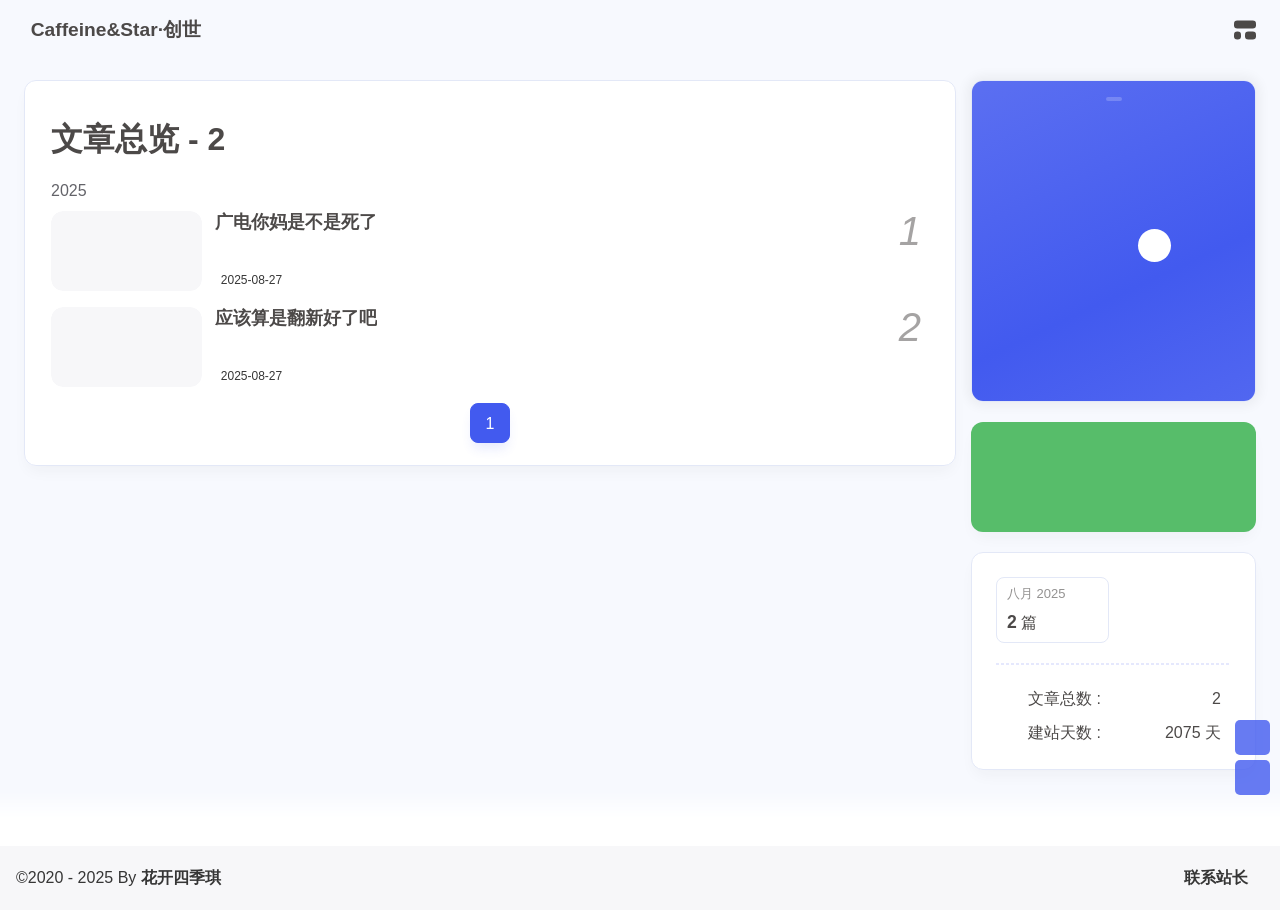
==== commit eedd03db: "Site updated: 2025-08-27 21:17:20" ====
--- a/archives/index.html
+++ b/archives/index.html
@@ -1,4 +1,4 @@
-<!DOCTYPE html><html lang="zh-CN" data-theme="light"><head><meta charset="UTF-8"><meta http-equiv="X-UA-Compatible" content="IE=edge"><meta name="viewport" content="width=device-width, initial-scale=1.0, user-scalable=no"><title>归档 | Caffeine&amp;Star·重生</title><meta name="author" content="花开四季琪"><meta name="copyright" content="花开四季琪"><meta name="format-detection" content="telephone=no"><meta name="theme-color" content="#f7f9fe"><meta name="mobile-web-app-capable" content="yes"><meta name="apple-touch-fullscreen" content="yes"><meta name="apple-mobile-web-app-title" content="归档"><meta name="application-name" content="归档"><meta name="apple-mobile-web-app-capable" content="yes"><meta name="apple-mobile-web-app-status-bar-style" content="#f7f9fe"><meta property="og:type" content="website"><meta property="og:title" content="归档"><meta property="og:url" content="http://example.com/archives/index.html"><meta property="og:site_name" content="Caffeine&amp;Star·重生"><meta property="og:description" content="归档"><meta property="og:locale" content="zh-CN"><meta property="og:image" content="http://example.com/img/tx.png"><meta property="article:author" content="花开四季琪"><meta property="article:tag"><meta name="twitter:card" content="summary"><meta name="twitter:image" content="http://example.com/img/tx.png"><meta name="description" content="归档"><link rel="shortcut icon" href="/favicon.ico"><link rel="canonical" href="http://example.com/archives/"><link rel="preconnect" href="//cdn.cbd.int"/><meta name="google-site-verification" content="xxx"/><meta name="baidu-site-verification" content="code-xxx"/><meta name="msvalidate.01" content="xxx"/><link rel="stylesheet" href="/css/index.css"><link rel="stylesheet" href="https://cdn.cbd.int/node-snackbar@0.1.16/dist/snackbar.min.css" media="print" onload="this.media='all'"><link rel="stylesheet" href="https://cdn.cbd.int/@fancyapps/ui@5.0.28/dist/fancybox/fancybox.css" media="print" onload="this.media='all'"><script>const GLOBAL_CONFIG = {
+<!DOCTYPE html><html lang="zh-CN" data-theme="light"><head><meta charset="UTF-8"><meta http-equiv="X-UA-Compatible" content="IE=edge"><meta name="viewport" content="width=device-width, initial-scale=1.0, user-scalable=no"><title>归档 | Caffeine&amp;Star·创世</title><meta name="author" content="花开四季琪"><meta name="copyright" content="花开四季琪"><meta name="format-detection" content="telephone=no"><meta name="theme-color" content="#f7f9fe"><meta name="mobile-web-app-capable" content="yes"><meta name="apple-touch-fullscreen" content="yes"><meta name="apple-mobile-web-app-title" content="归档"><meta name="application-name" content="归档"><meta name="apple-mobile-web-app-capable" content="yes"><meta name="apple-mobile-web-app-status-bar-style" content="#f7f9fe"><meta property="og:type" content="website"><meta property="og:title" content="归档"><meta property="og:url" content="http://example.com/archives/index.html"><meta property="og:site_name" content="Caffeine&amp;Star·创世"><meta property="og:description" content="归档"><meta property="og:locale" content="zh-CN"><meta property="og:image" content="http://example.com/img/tx.png"><meta property="article:author" content="花开四季琪"><meta property="article:tag"><meta name="twitter:card" content="summary"><meta name="twitter:image" content="http://example.com/img/tx.png"><meta name="description" content="归档"><link rel="shortcut icon" href="/favicon.ico"><link rel="canonical" href="http://example.com/archives/"><link rel="preconnect" href="//cdn.cbd.int"/><meta name="google-site-verification" content="xxx"/><meta name="baidu-site-verification" content="code-xxx"/><meta name="msvalidate.01" content="xxx"/><link rel="stylesheet" href="/css/index.css"><link rel="stylesheet" href="https://cdn.cbd.int/node-snackbar@0.1.16/dist/snackbar.min.css" media="print" onload="this.media='all'"><link rel="stylesheet" href="https://cdn.cbd.int/@fancyapps/ui@5.0.28/dist/fancybox/fancybox.css" media="print" onload="this.media='all'"><script>const GLOBAL_CONFIG = {
   linkPageTop: undefined,
   peoplecanvas: {"enable":true,"img":"https://upload-bbs.miyoushe.com/upload/2024/07/27/125766904/ba62475f396df9de3316a08ed9e65d86_5680958632268053399..png"},
   postHeadAiDescription: {"enable":true,"gptName":"AnZhiYu","mode":"local","switchBtn":false,"btnLink":"https://afdian.net/item/886a79d4db6711eda42a52540025c377","randomNum":3,"basicWordCount":1000,"key":"xxxx","Referer":"https://xx.xx/"},
@@ -37,7 +37,7 @@
     day: '天前',
     month: '个月前'
   },
-  copyright: {"copy":true,"copyrightEbable":false,"limitCount":50,"languages":{"author":"作者: 花开四季琪","link":"链接: ","source":"来源: Caffeine&Star·重生","info":"著作权归作者所有。商业转载请联系作者获得授权，非商业转载请注明出处。","copySuccess":"复制成功，复制和转载请标注本文地址"}},
+  copyright: {"copy":true,"copyrightEbable":false,"limitCount":50,"languages":{"author":"作者: 花开四季琪","link":"链接: ","source":"来源: Caffeine&Star·创世","info":"著作权归作者所有。商业转载请联系作者获得授权，非商业转载请注明出处。","copySuccess":"复制成功，复制和转载请标注本文地址"}},
   lightbox: 'fancybox',
   Snackbar: {"chs_to_cht":"你已切换为繁体","cht_to_chs":"你已切换为简体","day_to_night":"你已切换为深色模式","night_to_day":"你已切换为浅色模式","bgLight":"#425AEF","bgDark":"#1f1f1f","position":"top-center"},
   source: {
@@ -52,7 +52,7 @@
   shortcutKey: undefined,
   autoDarkmode: true
 }</script><script id="config-diff">var GLOBAL_CONFIG_SITE = {
-  configTitle: 'Caffeine&Star·重生',
+  configTitle: 'Caffeine&Star·创世',
   title: '归档',
   postAI: '',
   pageFillDescription: '归档',
@@ -60,7 +60,7 @@
   isHome: false,
   isHighlightShrink: false,
   isToc: false,
-  postUpdate: '2025-08-27 21:09:25',
+  postUpdate: '2025-08-27 21:17:17',
   postMainColor: '',
 }</script><noscript><style type="text/css">
   #nav {
@@ -203,7 +203,7 @@
 if (true) {
   document.addEventListener('pjax:send', () => { preloader.initLoading() })
   document.addEventListener('pjax:complete', () => { preloader.endLoading() })
-}</script><link rel="stylesheet" href="https://cdn.cbd.int/anzhiyu-theme-static@1.1.10/progress_bar/progress_bar.css"/><script async="async" src="https://cdn.cbd.int/pace-js@1.2.4/pace.min.js" data-pace-options="{ &quot;restartOnRequestAfter&quot;:false,&quot;eventLag&quot;:false}"></script><div class="page" id="body-wrap"><header class="not-top-img" id="page-header"><nav id="nav"><div id="nav-group"><span id="blog_name"><a id="site-name" href="/" accesskey="h"><div class="title">Caffeine&amp;Star·重生</div><i class="anzhiyufont anzhiyu-icon-house-chimney"></i></a></span><div class="mask-name-container"><div id="name-container"><a id="page-name" href="javascript:anzhiyu.scrollToDest(0, 500)">PAGE_NAME</a></div></div><div id="menus"></div><div id="nav-right"><div class="nav-button" id="randomPost_button"><a class="site-page" onclick="toRandomPost()" title="随机前往一个文章" href="javascript:void(0);"><i class="anzhiyufont anzhiyu-icon-dice"></i></a></div><input id="center-console" type="checkbox"/><label class="widget" for="center-console" title="中控台" onclick="anzhiyu.switchConsole();"><i class="left"></i><i class="widget center"></i><i class="widget right"></i></label><div id="console"><div class="console-card-group-reward"><ul class="reward-all console-card"><li class="reward-item"><a href="/img/wx.png" target="_blank"><img class="post-qr-code-img" alt="微信" src= "[data-uri]" onerror="this.onerror=null,this.src=&quot;/img/404.jpg&quot;" data-lazy-src="/img/wx.png"/></a><div class="post-qr-code-desc">微信</div></li><li class="reward-item"><a href="/img/wx.png" target="_blank"><img class="post-qr-code-img" alt="微信" src= "[data-uri]" onerror="this.onerror=null,this.src=&quot;/img/404.jpg&quot;" data-lazy-src="/img/wx.png"/></a><div class="post-qr-code-desc">微信</div></li></ul></div><div class="console-card-group"><div class="console-card-group-left"><div class="console-card" id="card-newest-comments"><div class="card-content"><div class="author-content-item-tips">互动</div><span class="author-content-item-title"> 最新评论</span></div><div class="aside-list"><span>正在加载中...</span></div></div></div><div class="console-card-group-right"><div class="console-card tags"><div class="card-content"><div class="author-content-item-tips">兴趣点</div><span class="author-content-item-title">寻找你感兴趣的领域</span></div></div><div class="console-card history"><div class="item-headline"><i class="anzhiyufont anzhiyu-icon-box-archiv"></i><span>文章</span></div><div class="card-archives"><div class="item-headline"><i class="anzhiyufont anzhiyu-icon-archive"></i><span>归档</span></div><ul class="card-archive-list"><li class="card-archive-list-item"><a class="card-archive-list-link" href="/archives/2025/08/"><span class="card-archive-list-date">八月 2025</span><div class="card-archive-list-count-group"><span class="card-archive-list-count">2</span><span>篇</span></div></a></li></ul></div><hr/></div></div></div><div class="button-group"><div class="console-btn-item"><a class="darkmode_switchbutton" title="显示模式切换" href="javascript:void(0);"><i class="anzhiyufont anzhiyu-icon-moon"></i></a></div><div class="console-btn-item" id="consoleHideAside" onclick="anzhiyu.hideAsideBtn()" title="边栏显示控制"><a class="asideSwitch"><i class="anzhiyufont anzhiyu-icon-arrows-left-right"></i></a></div><div class="console-btn-item" id="consoleMusic" onclick="anzhiyu.musicToggle()" title="音乐开关"><a class="music-switch"><i class="anzhiyufont anzhiyu-icon-music"></i></a></div></div><div class="console-mask" onclick="anzhiyu.hideConsole()" href="javascript:void(0);"></div></div><div class="nav-button" id="nav-totop"><a class="totopbtn" href="javascript:void(0);"><i class="anzhiyufont anzhiyu-icon-arrow-up"></i><span id="percent" onclick="anzhiyu.scrollToDest(0,500)">0</span></a></div><div id="toggle-menu"><a class="site-page" href="javascript:void(0);" title="切换"><i class="anzhiyufont anzhiyu-icon-bars"></i></a></div></div></div></nav></header><main id="blog-container"><div class="layout" id="content-inner"><div id="archive"><div class="article-sort-title">文章总览 - 2</div><div class="article-sort"><div class="article-sort-item year"><span>2025</span></div><div class="article-sort-item"><a class="article-sort-item-img" href="/2025/08/27/%E5%B9%BF%E7%94%B5%E4%BD%A0%E5%A6%88%E6%98%AF%E4%B8%8D%E6%98%AF%E6%AD%BB%E4%BA%86/" title="广电你妈是不是死了"><img src= "[data-uri]" onerror="this.onerror=null,this.src=&quot;/img/404.jpg&quot;" data-lazy-src="/img/default_cover.jpg" alt="广电你妈是不是死了" onerror="this.onerror=null;this.src='/img/404.jpg'"></a><div class="article-sort-item-info"><a class="article-sort-item-title" href="/2025/08/27/%E5%B9%BF%E7%94%B5%E4%BD%A0%E5%A6%88%E6%98%AF%E4%B8%8D%E6%98%AF%E6%AD%BB%E4%BA%86/" title="广电你妈是不是死了">广电你妈是不是死了</a><span class="article-sort-item-index">1</span><div class="article-meta-wrap"><div class="article-sort-item-time"><i class="anzhiyufont anzhiyu-icon-calendar-alt"></i><time class="post-meta-date-created" datetime="2025-08-27T13:05:02.000Z" title="发表于 2025-08-27 21:05:02">2025-08-27</time></div></div></div></div><div class="article-sort-item"><a class="article-sort-item-img" href="/2025/08/27/%E5%BA%94%E8%AF%A5%E7%AE%97%E6%98%AF%E7%BF%BB%E6%96%B0%E5%A5%BD%E4%BA%86%E5%90%A7/" title="应该算是翻新好了吧"><img src= "[data-uri]" onerror="this.onerror=null,this.src=&quot;/img/404.jpg&quot;" data-lazy-src="/img/default_cover.jpg" alt="应该算是翻新好了吧" onerror="this.onerror=null;this.src='/img/404.jpg'"></a><div class="article-sort-item-info"><a class="article-sort-item-title" href="/2025/08/27/%E5%BA%94%E8%AF%A5%E7%AE%97%E6%98%AF%E7%BF%BB%E6%96%B0%E5%A5%BD%E4%BA%86%E5%90%A7/" title="应该算是翻新好了吧">应该算是翻新好了吧</a><span class="article-sort-item-index">2</span><div class="article-meta-wrap"><div class="article-sort-item-time"><i class="anzhiyufont anzhiyu-icon-calendar-alt"></i><time class="post-meta-date-created" datetime="2025-08-27T07:45:53.000Z" title="发表于 2025-08-27 15:45:53">2025-08-27</time></div></div></div></div></div><nav id="pagination"><div class="pagination"><span class="page-number current">1</span></div></nav></div><div class="aside-content" id="aside-content"><div class="card-widget card-info"><div class="card-content"><div class="author-info__sayhi" id="author-info__sayhi" onclick="anzhiyu.changeSayHelloText()"></div><div class="author-info-avatar"><img class="avatar-img" src= "[data-uri]" onerror="this.onerror=null,this.src=&quot;/img/404.jpg&quot;" data-lazy-src="/img/tx.png" onerror="this.onerror=null;this.src='/img/friend_404.gif'" alt="avatar"/><div class="author-status"><img class="g-status" src= "[data-uri]" onerror="this.onerror=null,this.src=&quot;/img/404.jpg&quot;" data-lazy-src="https://bu.dusays.com/2023/08/24/64e6ce9c507bb.png" alt="status"/></div></div><div class="author-info__description"></div></div></div><div class="card-widget anzhiyu-right-widget" id="card-wechat" onclick="null"><div id="flip-wrapper"><div id="flip-content"><div class="face" style="background: url(https://bu.dusays.com/2023/01/13/63c02edf44033.png) center center / 100% no-repeat"></div><div class="back face" style="background: url(https://bu.dusays.com/2023/05/13/645fa415e8694.png) center center / 100% no-repeat"></div></div></div></div><div class="sticky_layout"><div class="card-widget"><div class="card-archives"><div class="item-headline"><i class="anzhiyufont anzhiyu-icon-archive"></i><span>归档</span></div><ul class="card-archive-list"><li class="card-archive-list-item"><a class="card-archive-list-link" href="/archives/2025/08/"><span class="card-archive-list-date">八月 2025</span><div class="card-archive-list-count-group"><span class="card-archive-list-count">2</span><span>篇</span></div></a></li></ul></div><hr/><div class="card-webinfo"><div class="item-headline"><i class="anzhiyufont anzhiyu-icon-chart-line"></i><span>网站资讯</span></div><div class="webinfo"><div class="webinfo-item"><div class="webinfo-item-title"><i class="anzhiyufont anzhiyu-icon-file-lines"></i><div class="item-name">文章总数 :</div></div><div class="item-count">2</div></div><div class="webinfo-item"><div class="webinfo-item-title"><i class="anzhiyufont anzhiyu-icon-stopwatch"></i><div class="item-name">建站天数 :</div></div><div class="item-count" id="runtimeshow" data-publishDate="2021-03-31T16:00:00.000Z"><i class="anzhiyufont anzhiyu-icon-spinner anzhiyu-spin"></i></div></div></div></div></div></div></div></div></main><footer id="footer"><div id="footer-wrap"></div><div id="footer-bar"><div class="footer-bar-links"><div class="footer-bar-left"><div id="footer-bar-tips"><div class="copyright">&copy;2020 - 2025 By <a class="footer-bar-link" href="/" title="花开四季琪" target="_blank">花开四季琪</a></div></div><div id="footer-type-tips"></div></div><div class="footer-bar-right"><a class="footer-bar-link" target="_blank" rel="noopener" href="https://tool.gljlw.com/qqq/?qq=2114340382" title="联系站长">联系站长</a></div></div></div></footer></div><div id="sidebar"><div id="menu-mask"></div><div id="sidebar-menus"><div class="sidebar-site-data site-data is-center"><a href="/archives/" title="archive"><div class="headline">文章</div><div class="length-num">2</div></a><a href="/tags/" title="tag"><div class="headline">标签</div><div class="length-num">0</div></a><a href="/categories/" title="category"><div class="headline">分类</div><div class="length-num">0</div></a></div><span class="sidebar-menu-item-title">功能</span><div class="sidebar-menu-item"><a class="darkmode_switchbutton menu-child" href="javascript:void(0);" title="显示模式"><i class="anzhiyufont anzhiyu-icon-circle-half-stroke"></i><span>显示模式</span></a></div><div class="back-menu-list-groups"><div class="back-menu-list-group"><div class="back-menu-list-title">网页</div><div class="back-menu-list"><a class="back-menu-item" target="_blank" rel="noopener" href="https://caffeinemn.github.io/" title="博客"><img class="back-menu-item-icon" src= "[data-uri]" onerror="this.onerror=null,this.src=&quot;/img/404.jpg&quot;" data-lazy-src="/img/favicon.ico" alt="博客"/><span class="back-menu-item-text">博客</span></a></div></div></div><span class="sidebar-menu-item-title">标签</span></div></div><div id="rightside"><div id="rightside-config-hide"><button id="translateLink" type="button" title="简繁转换">繁</button><button id="darkmode" type="button" title="浅色和深色模式转换"><i class="anzhiyufont anzhiyu-icon-circle-half-stroke"></i></button><button id="hide-aside-btn" type="button" title="单栏和双栏切换"><i class="anzhiyufont anzhiyu-icon-arrows-left-right"></i></button></div><div id="rightside-config-show"><button id="rightside-config" type="button" title="设置"><i class="anzhiyufont anzhiyu-icon-gear"></i></button><button id="go-up" type="button" title="回到顶部"><i class="anzhiyufont anzhiyu-icon-arrow-up"></i></button></div></div><div id="nav-music"><a id="nav-music-hoverTips" onclick="anzhiyu.musicToggle()" accesskey="m">播放音乐</a><div id="console-music-bg"></div><meting-js id="8152976493" server="netease" type="playlist" mutex="true" preload="none" theme="var(--anzhiyu-main)" data-lrctype="0" order="random" volume="0.7"></meting-js></div><div id="rightMenu"><div class="rightMenu-group rightMenu-small"><div class="rightMenu-item" id="menu-backward"><i class="anzhiyufont anzhiyu-icon-arrow-left"></i></div><div class="rightMenu-item" id="menu-forward"><i class="anzhiyufont anzhiyu-icon-arrow-right"></i></div><div class="rightMenu-item" id="menu-refresh"><i class="anzhiyufont anzhiyu-icon-arrow-rotate-right" style="font-size: 1rem;"></i></div><div class="rightMenu-item" id="menu-top"><i class="anzhiyufont anzhiyu-icon-arrow-up"></i></div></div><div class="rightMenu-group rightMenu-line rightMenuPlugin"><div class="rightMenu-item" id="menu-copytext"><i class="anzhiyufont anzhiyu-icon-copy"></i><span>复制选中文本</span></div><div class="rightMenu-item" id="menu-pastetext"><i class="anzhiyufont anzhiyu-icon-paste"></i><span>粘贴文本</span></div><a class="rightMenu-item" id="menu-commenttext"><i class="anzhiyufont anzhiyu-icon-comment-medical"></i><span>引用到评论</span></a><div class="rightMenu-item" id="menu-newwindow"><i class="anzhiyufont anzhiyu-icon-window-restore"></i><span>新窗口打开</span></div><div class="rightMenu-item" id="menu-copylink"><i class="anzhiyufont anzhiyu-icon-link"></i><span>复制链接地址</span></div><div class="rightMenu-item" id="menu-copyimg"><i class="anzhiyufont anzhiyu-icon-images"></i><span>复制此图片</span></div><div class="rightMenu-item" id="menu-downloadimg"><i class="anzhiyufont anzhiyu-icon-download"></i><span>下载此图片</span></div><div class="rightMenu-item" id="menu-newwindowimg"><i class="anzhiyufont anzhiyu-icon-window-restore"></i><span>新窗口打开图片</span></div><div class="rightMenu-item" id="menu-search"><i class="anzhiyufont anzhiyu-icon-magnifying-glass"></i><span>站内搜索</span></div><div class="rightMenu-item" id="menu-searchBaidu"><i class="anzhiyufont anzhiyu-icon-magnifying-glass"></i><span>百度搜索</span></div><div class="rightMenu-item" id="menu-music-toggle"><i class="anzhiyufont anzhiyu-icon-play"></i><span>播放音乐</span></div><div class="rightMenu-item" id="menu-music-back"><i class="anzhiyufont anzhiyu-icon-backward"></i><span>切换到上一首</span></div><div class="rightMenu-item" id="menu-music-forward"><i class="anzhiyufont anzhiyu-icon-forward"></i><span>切换到下一首</span></div><div class="rightMenu-item" id="menu-music-playlist" onclick="window.open(&quot;https://y.qq.com/n/ryqq/playlist/8802438608&quot;, &quot;_blank&quot;);" style="display: none;"><i class="anzhiyufont anzhiyu-icon-radio"></i><span>查看所有歌曲</span></div><div class="rightMenu-item" id="menu-music-copyMusicName"><i class="anzhiyufont anzhiyu-icon-copy"></i><span>复制歌名</span></div></div><div class="rightMenu-group rightMenu-line rightMenuOther"><a class="rightMenu-item menu-link" id="menu-randomPost"><i class="anzhiyufont anzhiyu-icon-shuffle"></i><span>随便逛逛</span></a><a class="rightMenu-item menu-link" href="/categories/"><i class="anzhiyufont anzhiyu-icon-cube"></i><span>博客分类</span></a><a class="rightMenu-item menu-link" href="/tags/"><i class="anzhiyufont anzhiyu-icon-tags"></i><span>文章标签</span></a></div><div class="rightMenu-group rightMenu-line rightMenuOther"><a class="rightMenu-item" id="menu-copy" href="javascript:void(0);"><i class="anzhiyufont anzhiyu-icon-copy"></i><span>复制地址</span></a><a class="rightMenu-item" id="menu-commentBarrage" href="javascript:void(0);"><i class="anzhiyufont anzhiyu-icon-message"></i><span class="menu-commentBarrage-text">关闭热评</span></a><a class="rightMenu-item" id="menu-darkmode" href="javascript:void(0);"><i class="anzhiyufont anzhiyu-icon-circle-half-stroke"></i><span class="menu-darkmode-text">深色模式</span></a><a class="rightMenu-item" id="menu-translate" href="javascript:void(0);"><i class="anzhiyufont anzhiyu-icon-language"></i><span>轉為繁體</span></a></div></div><div id="rightmenu-mask"></div><div><script src="/js/utils.js"></script><script src="/js/main.js"></script><script src="/js/tw_cn.js"></script><script src="https://cdn.cbd.int/@fancyapps/ui@5.0.28/dist/fancybox/fancybox.umd.js"></script><script src="https://cdn.cbd.int/instant.page@5.2.0/instantpage.js" type="module"></script><script src="https://cdn.cbd.int/vanilla-lazyload@17.8.5/dist/lazyload.iife.min.js"></script><script src="https://cdn.cbd.int/node-snackbar@0.1.16/dist/snackbar.min.js"></script><canvas id="universe"></canvas><script async src="https://npm.elemecdn.com/anzhiyu-theme-static@1.0.0/dark/dark.js"></script><script>// 消除控制台打印
+}</script><link rel="stylesheet" href="https://cdn.cbd.int/anzhiyu-theme-static@1.1.10/progress_bar/progress_bar.css"/><script async="async" src="https://cdn.cbd.int/pace-js@1.2.4/pace.min.js" data-pace-options="{ &quot;restartOnRequestAfter&quot;:false,&quot;eventLag&quot;:false}"></script><div class="page" id="body-wrap"><header class="not-top-img" id="page-header"><nav id="nav"><div id="nav-group"><span id="blog_name"><a id="site-name" href="/" accesskey="h"><div class="title">Caffeine&amp;Star·创世</div><i class="anzhiyufont anzhiyu-icon-house-chimney"></i></a></span><div class="mask-name-container"><div id="name-container"><a id="page-name" href="javascript:anzhiyu.scrollToDest(0, 500)">PAGE_NAME</a></div></div><div id="menus"></div><div id="nav-right"><div class="nav-button" id="randomPost_button"><a class="site-page" onclick="toRandomPost()" title="随机前往一个文章" href="javascript:void(0);"><i class="anzhiyufont anzhiyu-icon-dice"></i></a></div><input id="center-console" type="checkbox"/><label class="widget" for="center-console" title="中控台" onclick="anzhiyu.switchConsole();"><i class="left"></i><i class="widget center"></i><i class="widget right"></i></label><div id="console"><div class="console-card-group-reward"><ul class="reward-all console-card"><li class="reward-item"><a href="/img/wx.png" target="_blank"><img class="post-qr-code-img" alt="微信" src= "[data-uri]" onerror="this.onerror=null,this.src=&quot;/img/404.jpg&quot;" data-lazy-src="/img/wx.png"/></a><div class="post-qr-code-desc">微信</div></li><li class="reward-item"><a href="/img/wx.png" target="_blank"><img class="post-qr-code-img" alt="微信" src= "[data-uri]" onerror="this.onerror=null,this.src=&quot;/img/404.jpg&quot;" data-lazy-src="/img/wx.png"/></a><div class="post-qr-code-desc">微信</div></li></ul></div><div class="console-card-group"><div class="console-card-group-left"><div class="console-card" id="card-newest-comments"><div class="card-content"><div class="author-content-item-tips">互动</div><span class="author-content-item-title"> 最新评论</span></div><div class="aside-list"><span>正在加载中...</span></div></div></div><div class="console-card-group-right"><div class="console-card tags"><div class="card-content"><div class="author-content-item-tips">兴趣点</div><span class="author-content-item-title">寻找你感兴趣的领域</span></div></div><div class="console-card history"><div class="item-headline"><i class="anzhiyufont anzhiyu-icon-box-archiv"></i><span>文章</span></div><div class="card-archives"><div class="item-headline"><i class="anzhiyufont anzhiyu-icon-archive"></i><span>归档</span></div><ul class="card-archive-list"><li class="card-archive-list-item"><a class="card-archive-list-link" href="/archives/2025/08/"><span class="card-archive-list-date">八月 2025</span><div class="card-archive-list-count-group"><span class="card-archive-list-count">2</span><span>篇</span></div></a></li></ul></div><hr/></div></div></div><div class="button-group"><div class="console-btn-item"><a class="darkmode_switchbutton" title="显示模式切换" href="javascript:void(0);"><i class="anzhiyufont anzhiyu-icon-moon"></i></a></div><div class="console-btn-item" id="consoleHideAside" onclick="anzhiyu.hideAsideBtn()" title="边栏显示控制"><a class="asideSwitch"><i class="anzhiyufont anzhiyu-icon-arrows-left-right"></i></a></div><div class="console-btn-item" id="consoleMusic" onclick="anzhiyu.musicToggle()" title="音乐开关"><a class="music-switch"><i class="anzhiyufont anzhiyu-icon-music"></i></a></div></div><div class="console-mask" onclick="anzhiyu.hideConsole()" href="javascript:void(0);"></div></div><div class="nav-button" id="nav-totop"><a class="totopbtn" href="javascript:void(0);"><i class="anzhiyufont anzhiyu-icon-arrow-up"></i><span id="percent" onclick="anzhiyu.scrollToDest(0,500)">0</span></a></div><div id="toggle-menu"><a class="site-page" href="javascript:void(0);" title="切换"><i class="anzhiyufont anzhiyu-icon-bars"></i></a></div></div></div></nav></header><main id="blog-container"><div class="layout" id="content-inner"><div id="archive"><div class="article-sort-title">文章总览 - 2</div><div class="article-sort"><div class="article-sort-item year"><span>2025</span></div><div class="article-sort-item"><a class="article-sort-item-img" href="/2025/08/27/%E5%B9%BF%E7%94%B5%E4%BD%A0%E5%A6%88%E6%98%AF%E4%B8%8D%E6%98%AF%E6%AD%BB%E4%BA%86/" title="广电你妈是不是死了"><img src= "[data-uri]" onerror="this.onerror=null,this.src=&quot;/img/404.jpg&quot;" data-lazy-src="/img/default_cover.jpg" alt="广电你妈是不是死了" onerror="this.onerror=null;this.src='/img/404.jpg'"></a><div class="article-sort-item-info"><a class="article-sort-item-title" href="/2025/08/27/%E5%B9%BF%E7%94%B5%E4%BD%A0%E5%A6%88%E6%98%AF%E4%B8%8D%E6%98%AF%E6%AD%BB%E4%BA%86/" title="广电你妈是不是死了">广电你妈是不是死了</a><span class="article-sort-item-index">1</span><div class="article-meta-wrap"><div class="article-sort-item-time"><i class="anzhiyufont anzhiyu-icon-calendar-alt"></i><time class="post-meta-date-created" datetime="2025-08-27T13:05:02.000Z" title="发表于 2025-08-27 21:05:02">2025-08-27</time></div></div></div></div><div class="article-sort-item"><a class="article-sort-item-img" href="/2025/08/27/%E5%BA%94%E8%AF%A5%E7%AE%97%E6%98%AF%E7%BF%BB%E6%96%B0%E5%A5%BD%E4%BA%86%E5%90%A7/" title="应该算是翻新好了吧"><img src= "[data-uri]" onerror="this.onerror=null,this.src=&quot;/img/404.jpg&quot;" data-lazy-src="/img/default_cover.jpg" alt="应该算是翻新好了吧" onerror="this.onerror=null;this.src='/img/404.jpg'"></a><div class="article-sort-item-info"><a class="article-sort-item-title" href="/2025/08/27/%E5%BA%94%E8%AF%A5%E7%AE%97%E6%98%AF%E7%BF%BB%E6%96%B0%E5%A5%BD%E4%BA%86%E5%90%A7/" title="应该算是翻新好了吧">应该算是翻新好了吧</a><span class="article-sort-item-index">2</span><div class="article-meta-wrap"><div class="article-sort-item-time"><i class="anzhiyufont anzhiyu-icon-calendar-alt"></i><time class="post-meta-date-created" datetime="2025-08-27T07:45:53.000Z" title="发表于 2025-08-27 15:45:53">2025-08-27</time></div></div></div></div></div><nav id="pagination"><div class="pagination"><span class="page-number current">1</span></div></nav></div><div class="aside-content" id="aside-content"><div class="card-widget card-info"><div class="card-content"><div class="author-info__sayhi" id="author-info__sayhi" onclick="anzhiyu.changeSayHelloText()"></div><div class="author-info-avatar"><img class="avatar-img" src= "[data-uri]" onerror="this.onerror=null,this.src=&quot;/img/404.jpg&quot;" data-lazy-src="/img/tx.png" onerror="this.onerror=null;this.src='/img/friend_404.gif'" alt="avatar"/><div class="author-status"><img class="g-status" src= "[data-uri]" onerror="this.onerror=null,this.src=&quot;/img/404.jpg&quot;" data-lazy-src="https://bu.dusays.com/2023/08/24/64e6ce9c507bb.png" alt="status"/></div></div><div class="author-info__description"></div></div></div><div class="card-widget anzhiyu-right-widget" id="card-wechat" onclick="null"><div id="flip-wrapper"><div id="flip-content"><div class="face" style="background: url(https://bu.dusays.com/2023/01/13/63c02edf44033.png) center center / 100% no-repeat"></div><div class="back face" style="background: url(https://bu.dusays.com/2023/05/13/645fa415e8694.png) center center / 100% no-repeat"></div></div></div></div><div class="sticky_layout"><div class="card-widget"><div class="card-archives"><div class="item-headline"><i class="anzhiyufont anzhiyu-icon-archive"></i><span>归档</span></div><ul class="card-archive-list"><li class="card-archive-list-item"><a class="card-archive-list-link" href="/archives/2025/08/"><span class="card-archive-list-date">八月 2025</span><div class="card-archive-list-count-group"><span class="card-archive-list-count">2</span><span>篇</span></div></a></li></ul></div><hr/><div class="card-webinfo"><div class="item-headline"><i class="anzhiyufont anzhiyu-icon-chart-line"></i><span>网站资讯</span></div><div class="webinfo"><div class="webinfo-item"><div class="webinfo-item-title"><i class="anzhiyufont anzhiyu-icon-file-lines"></i><div class="item-name">文章总数 :</div></div><div class="item-count">2</div></div><div class="webinfo-item"><div class="webinfo-item-title"><i class="anzhiyufont anzhiyu-icon-stopwatch"></i><div class="item-name">建站天数 :</div></div><div class="item-count" id="runtimeshow" data-publishDate="2021-03-31T16:00:00.000Z"><i class="anzhiyufont anzhiyu-icon-spinner anzhiyu-spin"></i></div></div></div></div></div></div></div></div></main><footer id="footer"><div id="footer-wrap"></div><div id="footer-bar"><div class="footer-bar-links"><div class="footer-bar-left"><div id="footer-bar-tips"><div class="copyright">&copy;2020 - 2025 By <a class="footer-bar-link" href="/" title="花开四季琪" target="_blank">花开四季琪</a></div></div><div id="footer-type-tips"></div></div><div class="footer-bar-right"><a class="footer-bar-link" target="_blank" rel="noopener" href="https://tool.gljlw.com/qqq/?qq=2114340382" title="联系站长">联系站长</a></div></div></div></footer></div><div id="sidebar"><div id="menu-mask"></div><div id="sidebar-menus"><div class="sidebar-site-data site-data is-center"><a href="/archives/" title="archive"><div class="headline">文章</div><div class="length-num">2</div></a><a href="/tags/" title="tag"><div class="headline">标签</div><div class="length-num">0</div></a><a href="/categories/" title="category"><div class="headline">分类</div><div class="length-num">0</div></a></div><span class="sidebar-menu-item-title">功能</span><div class="sidebar-menu-item"><a class="darkmode_switchbutton menu-child" href="javascript:void(0);" title="显示模式"><i class="anzhiyufont anzhiyu-icon-circle-half-stroke"></i><span>显示模式</span></a></div><div class="back-menu-list-groups"><div class="back-menu-list-group"><div class="back-menu-list-title">网页</div><div class="back-menu-list"><a class="back-menu-item" target="_blank" rel="noopener" href="https://caffeinemn.github.io/" title="博客"><img class="back-menu-item-icon" src= "[data-uri]" onerror="this.onerror=null,this.src=&quot;/img/404.jpg&quot;" data-lazy-src="/img/favicon.ico" alt="博客"/><span class="back-menu-item-text">博客</span></a></div></div></div><span class="sidebar-menu-item-title">标签</span></div></div><div id="rightside"><div id="rightside-config-hide"><button id="translateLink" type="button" title="简繁转换">繁</button><button id="darkmode" type="button" title="浅色和深色模式转换"><i class="anzhiyufont anzhiyu-icon-circle-half-stroke"></i></button><button id="hide-aside-btn" type="button" title="单栏和双栏切换"><i class="anzhiyufont anzhiyu-icon-arrows-left-right"></i></button></div><div id="rightside-config-show"><button id="rightside-config" type="button" title="设置"><i class="anzhiyufont anzhiyu-icon-gear"></i></button><button id="go-up" type="button" title="回到顶部"><i class="anzhiyufont anzhiyu-icon-arrow-up"></i></button></div></div><div id="nav-music"><a id="nav-music-hoverTips" onclick="anzhiyu.musicToggle()" accesskey="m">播放音乐</a><div id="console-music-bg"></div><meting-js id="8152976493" server="netease" type="playlist" mutex="true" preload="none" theme="var(--anzhiyu-main)" data-lrctype="0" order="random" volume="0.7"></meting-js></div><div id="rightMenu"><div class="rightMenu-group rightMenu-small"><div class="rightMenu-item" id="menu-backward"><i class="anzhiyufont anzhiyu-icon-arrow-left"></i></div><div class="rightMenu-item" id="menu-forward"><i class="anzhiyufont anzhiyu-icon-arrow-right"></i></div><div class="rightMenu-item" id="menu-refresh"><i class="anzhiyufont anzhiyu-icon-arrow-rotate-right" style="font-size: 1rem;"></i></div><div class="rightMenu-item" id="menu-top"><i class="anzhiyufont anzhiyu-icon-arrow-up"></i></div></div><div class="rightMenu-group rightMenu-line rightMenuPlugin"><div class="rightMenu-item" id="menu-copytext"><i class="anzhiyufont anzhiyu-icon-copy"></i><span>复制选中文本</span></div><div class="rightMenu-item" id="menu-pastetext"><i class="anzhiyufont anzhiyu-icon-paste"></i><span>粘贴文本</span></div><a class="rightMenu-item" id="menu-commenttext"><i class="anzhiyufont anzhiyu-icon-comment-medical"></i><span>引用到评论</span></a><div class="rightMenu-item" id="menu-newwindow"><i class="anzhiyufont anzhiyu-icon-window-restore"></i><span>新窗口打开</span></div><div class="rightMenu-item" id="menu-copylink"><i class="anzhiyufont anzhiyu-icon-link"></i><span>复制链接地址</span></div><div class="rightMenu-item" id="menu-copyimg"><i class="anzhiyufont anzhiyu-icon-images"></i><span>复制此图片</span></div><div class="rightMenu-item" id="menu-downloadimg"><i class="anzhiyufont anzhiyu-icon-download"></i><span>下载此图片</span></div><div class="rightMenu-item" id="menu-newwindowimg"><i class="anzhiyufont anzhiyu-icon-window-restore"></i><span>新窗口打开图片</span></div><div class="rightMenu-item" id="menu-search"><i class="anzhiyufont anzhiyu-icon-magnifying-glass"></i><span>站内搜索</span></div><div class="rightMenu-item" id="menu-searchBaidu"><i class="anzhiyufont anzhiyu-icon-magnifying-glass"></i><span>百度搜索</span></div><div class="rightMenu-item" id="menu-music-toggle"><i class="anzhiyufont anzhiyu-icon-play"></i><span>播放音乐</span></div><div class="rightMenu-item" id="menu-music-back"><i class="anzhiyufont anzhiyu-icon-backward"></i><span>切换到上一首</span></div><div class="rightMenu-item" id="menu-music-forward"><i class="anzhiyufont anzhiyu-icon-forward"></i><span>切换到下一首</span></div><div class="rightMenu-item" id="menu-music-playlist" onclick="window.open(&quot;https://y.qq.com/n/ryqq/playlist/8802438608&quot;, &quot;_blank&quot;);" style="display: none;"><i class="anzhiyufont anzhiyu-icon-radio"></i><span>查看所有歌曲</span></div><div class="rightMenu-item" id="menu-music-copyMusicName"><i class="anzhiyufont anzhiyu-icon-copy"></i><span>复制歌名</span></div></div><div class="rightMenu-group rightMenu-line rightMenuOther"><a class="rightMenu-item menu-link" id="menu-randomPost"><i class="anzhiyufont anzhiyu-icon-shuffle"></i><span>随便逛逛</span></a><a class="rightMenu-item menu-link" href="/categories/"><i class="anzhiyufont anzhiyu-icon-cube"></i><span>博客分类</span></a><a class="rightMenu-item menu-link" href="/tags/"><i class="anzhiyufont anzhiyu-icon-tags"></i><span>文章标签</span></a></div><div class="rightMenu-group rightMenu-line rightMenuOther"><a class="rightMenu-item" id="menu-copy" href="javascript:void(0);"><i class="anzhiyufont anzhiyu-icon-copy"></i><span>复制地址</span></a><a class="rightMenu-item" id="menu-commentBarrage" href="javascript:void(0);"><i class="anzhiyufont anzhiyu-icon-message"></i><span class="menu-commentBarrage-text">关闭热评</span></a><a class="rightMenu-item" id="menu-darkmode" href="javascript:void(0);"><i class="anzhiyufont anzhiyu-icon-circle-half-stroke"></i><span class="menu-darkmode-text">深色模式</span></a><a class="rightMenu-item" id="menu-translate" href="javascript:void(0);"><i class="anzhiyufont anzhiyu-icon-language"></i><span>轉為繁體</span></a></div></div><div id="rightmenu-mask"></div><div><script src="/js/utils.js"></script><script src="/js/main.js"></script><script src="/js/tw_cn.js"></script><script src="https://cdn.cbd.int/@fancyapps/ui@5.0.28/dist/fancybox/fancybox.umd.js"></script><script src="https://cdn.cbd.int/instant.page@5.2.0/instantpage.js" type="module"></script><script src="https://cdn.cbd.int/vanilla-lazyload@17.8.5/dist/lazyload.iife.min.js"></script><script src="https://cdn.cbd.int/node-snackbar@0.1.16/dist/snackbar.min.js"></script><canvas id="universe"></canvas><script async src="https://npm.elemecdn.com/anzhiyu-theme-static@1.0.0/dark/dark.js"></script><script>// 消除控制台打印
 var HoldLog = console.log;
 console.log = function () {};
 let now1 = new Date();
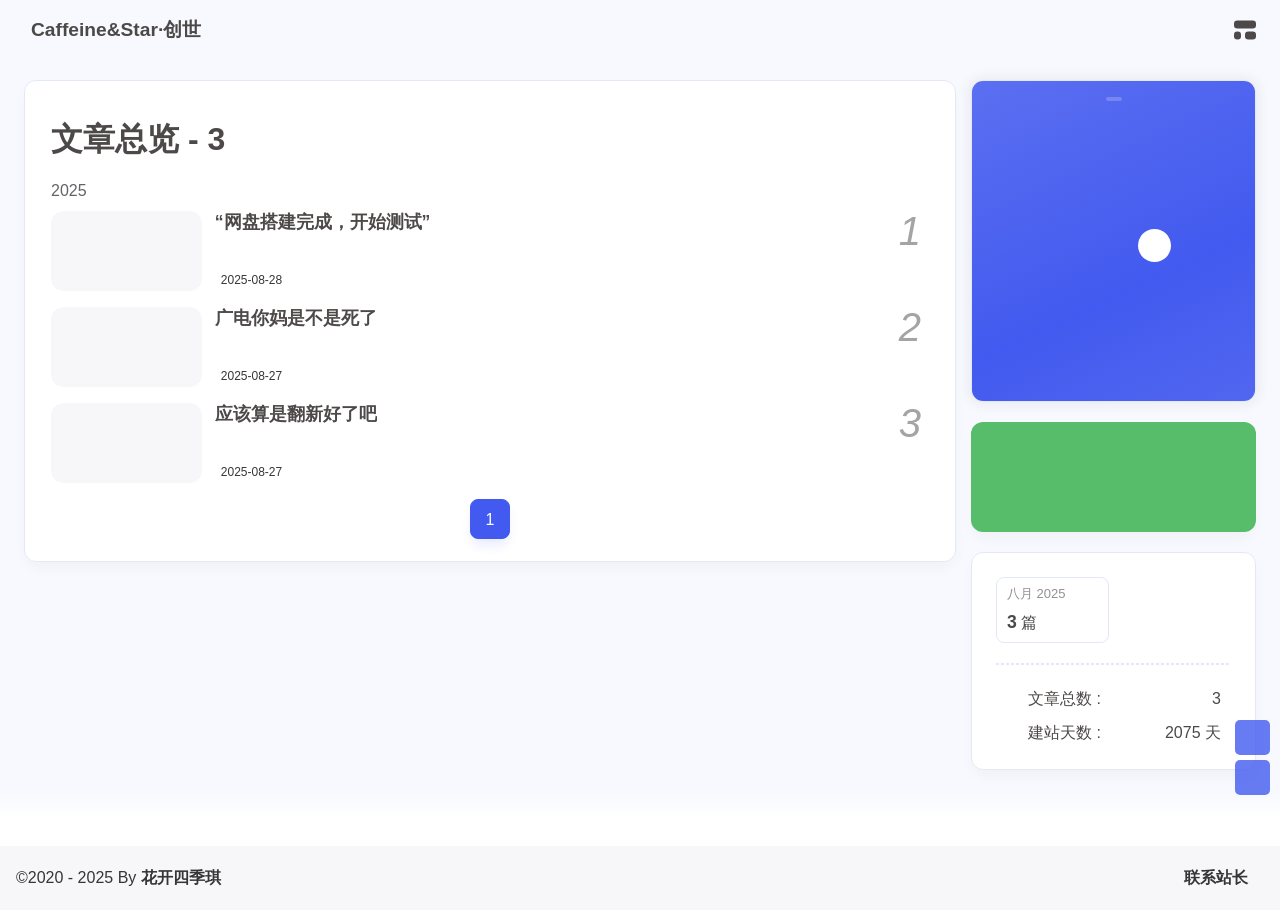
==== commit 7be54105: "Site updated: 2025-08-28 19:08:40" ====
--- a/archives/index.html
+++ b/archives/index.html
@@ -60,7 +60,7 @@
   isHome: false,
   isHighlightShrink: false,
   isToc: false,
-  postUpdate: '2025-08-27 21:17:17',
+  postUpdate: '2025-08-28 19:08:35',
   postMainColor: '',
 }</script><noscript><style type="text/css">
   #nav {
@@ -203,7 +203,7 @@
 if (true) {
   document.addEventListener('pjax:send', () => { preloader.initLoading() })
   document.addEventListener('pjax:complete', () => { preloader.endLoading() })
-}</script><link rel="stylesheet" href="https://cdn.cbd.int/anzhiyu-theme-static@1.1.10/progress_bar/progress_bar.css"/><script async="async" src="https://cdn.cbd.int/pace-js@1.2.4/pace.min.js" data-pace-options="{ &quot;restartOnRequestAfter&quot;:false,&quot;eventLag&quot;:false}"></script><div class="page" id="body-wrap"><header class="not-top-img" id="page-header"><nav id="nav"><div id="nav-group"><span id="blog_name"><a id="site-name" href="/" accesskey="h"><div class="title">Caffeine&amp;Star·创世</div><i class="anzhiyufont anzhiyu-icon-house-chimney"></i></a></span><div class="mask-name-container"><div id="name-container"><a id="page-name" href="javascript:anzhiyu.scrollToDest(0, 500)">PAGE_NAME</a></div></div><div id="menus"></div><div id="nav-right"><div class="nav-button" id="randomPost_button"><a class="site-page" onclick="toRandomPost()" title="随机前往一个文章" href="javascript:void(0);"><i class="anzhiyufont anzhiyu-icon-dice"></i></a></div><input id="center-console" type="checkbox"/><label class="widget" for="center-console" title="中控台" onclick="anzhiyu.switchConsole();"><i class="left"></i><i class="widget center"></i><i class="widget right"></i></label><div id="console"><div class="console-card-group-reward"><ul class="reward-all console-card"><li class="reward-item"><a href="/img/wx.png" target="_blank"><img class="post-qr-code-img" alt="微信" src= "[data-uri]" onerror="this.onerror=null,this.src=&quot;/img/404.jpg&quot;" data-lazy-src="/img/wx.png"/></a><div class="post-qr-code-desc">微信</div></li><li class="reward-item"><a href="/img/wx.png" target="_blank"><img class="post-qr-code-img" alt="微信" src= "[data-uri]" onerror="this.onerror=null,this.src=&quot;/img/404.jpg&quot;" data-lazy-src="/img/wx.png"/></a><div class="post-qr-code-desc">微信</div></li></ul></div><div class="console-card-group"><div class="console-card-group-left"><div class="console-card" id="card-newest-comments"><div class="card-content"><div class="author-content-item-tips">互动</div><span class="author-content-item-title"> 最新评论</span></div><div class="aside-list"><span>正在加载中...</span></div></div></div><div class="console-card-group-right"><div class="console-card tags"><div class="card-content"><div class="author-content-item-tips">兴趣点</div><span class="author-content-item-title">寻找你感兴趣的领域</span></div></div><div class="console-card history"><div class="item-headline"><i class="anzhiyufont anzhiyu-icon-box-archiv"></i><span>文章</span></div><div class="card-archives"><div class="item-headline"><i class="anzhiyufont anzhiyu-icon-archive"></i><span>归档</span></div><ul class="card-archive-list"><li class="card-archive-list-item"><a class="card-archive-list-link" href="/archives/2025/08/"><span class="card-archive-list-date">八月 2025</span><div class="card-archive-list-count-group"><span class="card-archive-list-count">2</span><span>篇</span></div></a></li></ul></div><hr/></div></div></div><div class="button-group"><div class="console-btn-item"><a class="darkmode_switchbutton" title="显示模式切换" href="javascript:void(0);"><i class="anzhiyufont anzhiyu-icon-moon"></i></a></div><div class="console-btn-item" id="consoleHideAside" onclick="anzhiyu.hideAsideBtn()" title="边栏显示控制"><a class="asideSwitch"><i class="anzhiyufont anzhiyu-icon-arrows-left-right"></i></a></div><div class="console-btn-item" id="consoleMusic" onclick="anzhiyu.musicToggle()" title="音乐开关"><a class="music-switch"><i class="anzhiyufont anzhiyu-icon-music"></i></a></div></div><div class="console-mask" onclick="anzhiyu.hideConsole()" href="javascript:void(0);"></div></div><div class="nav-button" id="nav-totop"><a class="totopbtn" href="javascript:void(0);"><i class="anzhiyufont anzhiyu-icon-arrow-up"></i><span id="percent" onclick="anzhiyu.scrollToDest(0,500)">0</span></a></div><div id="toggle-menu"><a class="site-page" href="javascript:void(0);" title="切换"><i class="anzhiyufont anzhiyu-icon-bars"></i></a></div></div></div></nav></header><main id="blog-container"><div class="layout" id="content-inner"><div id="archive"><div class="article-sort-title">文章总览 - 2</div><div class="article-sort"><div class="article-sort-item year"><span>2025</span></div><div class="article-sort-item"><a class="article-sort-item-img" href="/2025/08/27/%E5%B9%BF%E7%94%B5%E4%BD%A0%E5%A6%88%E6%98%AF%E4%B8%8D%E6%98%AF%E6%AD%BB%E4%BA%86/" title="广电你妈是不是死了"><img src= "[data-uri]" onerror="this.onerror=null,this.src=&quot;/img/404.jpg&quot;" data-lazy-src="/img/default_cover.jpg" alt="广电你妈是不是死了" onerror="this.onerror=null;this.src='/img/404.jpg'"></a><div class="article-sort-item-info"><a class="article-sort-item-title" href="/2025/08/27/%E5%B9%BF%E7%94%B5%E4%BD%A0%E5%A6%88%E6%98%AF%E4%B8%8D%E6%98%AF%E6%AD%BB%E4%BA%86/" title="广电你妈是不是死了">广电你妈是不是死了</a><span class="article-sort-item-index">1</span><div class="article-meta-wrap"><div class="article-sort-item-time"><i class="anzhiyufont anzhiyu-icon-calendar-alt"></i><time class="post-meta-date-created" datetime="2025-08-27T13:05:02.000Z" title="发表于 2025-08-27 21:05:02">2025-08-27</time></div></div></div></div><div class="article-sort-item"><a class="article-sort-item-img" href="/2025/08/27/%E5%BA%94%E8%AF%A5%E7%AE%97%E6%98%AF%E7%BF%BB%E6%96%B0%E5%A5%BD%E4%BA%86%E5%90%A7/" title="应该算是翻新好了吧"><img src= "[data-uri]" onerror="this.onerror=null,this.src=&quot;/img/404.jpg&quot;" data-lazy-src="/img/default_cover.jpg" alt="应该算是翻新好了吧" onerror="this.onerror=null;this.src='/img/404.jpg'"></a><div class="article-sort-item-info"><a class="article-sort-item-title" href="/2025/08/27/%E5%BA%94%E8%AF%A5%E7%AE%97%E6%98%AF%E7%BF%BB%E6%96%B0%E5%A5%BD%E4%BA%86%E5%90%A7/" title="应该算是翻新好了吧">应该算是翻新好了吧</a><span class="article-sort-item-index">2</span><div class="article-meta-wrap"><div class="article-sort-item-time"><i class="anzhiyufont anzhiyu-icon-calendar-alt"></i><time class="post-meta-date-created" datetime="2025-08-27T07:45:53.000Z" title="发表于 2025-08-27 15:45:53">2025-08-27</time></div></div></div></div></div><nav id="pagination"><div class="pagination"><span class="page-number current">1</span></div></nav></div><div class="aside-content" id="aside-content"><div class="card-widget card-info"><div class="card-content"><div class="author-info__sayhi" id="author-info__sayhi" onclick="anzhiyu.changeSayHelloText()"></div><div class="author-info-avatar"><img class="avatar-img" src= "[data-uri]" onerror="this.onerror=null,this.src=&quot;/img/404.jpg&quot;" data-lazy-src="/img/tx.png" onerror="this.onerror=null;this.src='/img/friend_404.gif'" alt="avatar"/><div class="author-status"><img class="g-status" src= "[data-uri]" onerror="this.onerror=null,this.src=&quot;/img/404.jpg&quot;" data-lazy-src="https://bu.dusays.com/2023/08/24/64e6ce9c507bb.png" alt="status"/></div></div><div class="author-info__description"></div></div></div><div class="card-widget anzhiyu-right-widget" id="card-wechat" onclick="null"><div id="flip-wrapper"><div id="flip-content"><div class="face" style="background: url(https://bu.dusays.com/2023/01/13/63c02edf44033.png) center center / 100% no-repeat"></div><div class="back face" style="background: url(https://bu.dusays.com/2023/05/13/645fa415e8694.png) center center / 100% no-repeat"></div></div></div></div><div class="sticky_layout"><div class="card-widget"><div class="card-archives"><div class="item-headline"><i class="anzhiyufont anzhiyu-icon-archive"></i><span>归档</span></div><ul class="card-archive-list"><li class="card-archive-list-item"><a class="card-archive-list-link" href="/archives/2025/08/"><span class="card-archive-list-date">八月 2025</span><div class="card-archive-list-count-group"><span class="card-archive-list-count">2</span><span>篇</span></div></a></li></ul></div><hr/><div class="card-webinfo"><div class="item-headline"><i class="anzhiyufont anzhiyu-icon-chart-line"></i><span>网站资讯</span></div><div class="webinfo"><div class="webinfo-item"><div class="webinfo-item-title"><i class="anzhiyufont anzhiyu-icon-file-lines"></i><div class="item-name">文章总数 :</div></div><div class="item-count">2</div></div><div class="webinfo-item"><div class="webinfo-item-title"><i class="anzhiyufont anzhiyu-icon-stopwatch"></i><div class="item-name">建站天数 :</div></div><div class="item-count" id="runtimeshow" data-publishDate="2021-03-31T16:00:00.000Z"><i class="anzhiyufont anzhiyu-icon-spinner anzhiyu-spin"></i></div></div></div></div></div></div></div></div></main><footer id="footer"><div id="footer-wrap"></div><div id="footer-bar"><div class="footer-bar-links"><div class="footer-bar-left"><div id="footer-bar-tips"><div class="copyright">&copy;2020 - 2025 By <a class="footer-bar-link" href="/" title="花开四季琪" target="_blank">花开四季琪</a></div></div><div id="footer-type-tips"></div></div><div class="footer-bar-right"><a class="footer-bar-link" target="_blank" rel="noopener" href="https://tool.gljlw.com/qqq/?qq=2114340382" title="联系站长">联系站长</a></div></div></div></footer></div><div id="sidebar"><div id="menu-mask"></div><div id="sidebar-menus"><div class="sidebar-site-data site-data is-center"><a href="/archives/" title="archive"><div class="headline">文章</div><div class="length-num">2</div></a><a href="/tags/" title="tag"><div class="headline">标签</div><div class="length-num">0</div></a><a href="/categories/" title="category"><div class="headline">分类</div><div class="length-num">0</div></a></div><span class="sidebar-menu-item-title">功能</span><div class="sidebar-menu-item"><a class="darkmode_switchbutton menu-child" href="javascript:void(0);" title="显示模式"><i class="anzhiyufont anzhiyu-icon-circle-half-stroke"></i><span>显示模式</span></a></div><div class="back-menu-list-groups"><div class="back-menu-list-group"><div class="back-menu-list-title">网页</div><div class="back-menu-list"><a class="back-menu-item" target="_blank" rel="noopener" href="https://caffeinemn.github.io/" title="博客"><img class="back-menu-item-icon" src= "[data-uri]" onerror="this.onerror=null,this.src=&quot;/img/404.jpg&quot;" data-lazy-src="/img/favicon.ico" alt="博客"/><span class="back-menu-item-text">博客</span></a></div></div></div><span class="sidebar-menu-item-title">标签</span></div></div><div id="rightside"><div id="rightside-config-hide"><button id="translateLink" type="button" title="简繁转换">繁</button><button id="darkmode" type="button" title="浅色和深色模式转换"><i class="anzhiyufont anzhiyu-icon-circle-half-stroke"></i></button><button id="hide-aside-btn" type="button" title="单栏和双栏切换"><i class="anzhiyufont anzhiyu-icon-arrows-left-right"></i></button></div><div id="rightside-config-show"><button id="rightside-config" type="button" title="设置"><i class="anzhiyufont anzhiyu-icon-gear"></i></button><button id="go-up" type="button" title="回到顶部"><i class="anzhiyufont anzhiyu-icon-arrow-up"></i></button></div></div><div id="nav-music"><a id="nav-music-hoverTips" onclick="anzhiyu.musicToggle()" accesskey="m">播放音乐</a><div id="console-music-bg"></div><meting-js id="8152976493" server="netease" type="playlist" mutex="true" preload="none" theme="var(--anzhiyu-main)" data-lrctype="0" order="random" volume="0.7"></meting-js></div><div id="rightMenu"><div class="rightMenu-group rightMenu-small"><div class="rightMenu-item" id="menu-backward"><i class="anzhiyufont anzhiyu-icon-arrow-left"></i></div><div class="rightMenu-item" id="menu-forward"><i class="anzhiyufont anzhiyu-icon-arrow-right"></i></div><div class="rightMenu-item" id="menu-refresh"><i class="anzhiyufont anzhiyu-icon-arrow-rotate-right" style="font-size: 1rem;"></i></div><div class="rightMenu-item" id="menu-top"><i class="anzhiyufont anzhiyu-icon-arrow-up"></i></div></div><div class="rightMenu-group rightMenu-line rightMenuPlugin"><div class="rightMenu-item" id="menu-copytext"><i class="anzhiyufont anzhiyu-icon-copy"></i><span>复制选中文本</span></div><div class="rightMenu-item" id="menu-pastetext"><i class="anzhiyufont anzhiyu-icon-paste"></i><span>粘贴文本</span></div><a class="rightMenu-item" id="menu-commenttext"><i class="anzhiyufont anzhiyu-icon-comment-medical"></i><span>引用到评论</span></a><div class="rightMenu-item" id="menu-newwindow"><i class="anzhiyufont anzhiyu-icon-window-restore"></i><span>新窗口打开</span></div><div class="rightMenu-item" id="menu-copylink"><i class="anzhiyufont anzhiyu-icon-link"></i><span>复制链接地址</span></div><div class="rightMenu-item" id="menu-copyimg"><i class="anzhiyufont anzhiyu-icon-images"></i><span>复制此图片</span></div><div class="rightMenu-item" id="menu-downloadimg"><i class="anzhiyufont anzhiyu-icon-download"></i><span>下载此图片</span></div><div class="rightMenu-item" id="menu-newwindowimg"><i class="anzhiyufont anzhiyu-icon-window-restore"></i><span>新窗口打开图片</span></div><div class="rightMenu-item" id="menu-search"><i class="anzhiyufont anzhiyu-icon-magnifying-glass"></i><span>站内搜索</span></div><div class="rightMenu-item" id="menu-searchBaidu"><i class="anzhiyufont anzhiyu-icon-magnifying-glass"></i><span>百度搜索</span></div><div class="rightMenu-item" id="menu-music-toggle"><i class="anzhiyufont anzhiyu-icon-play"></i><span>播放音乐</span></div><div class="rightMenu-item" id="menu-music-back"><i class="anzhiyufont anzhiyu-icon-backward"></i><span>切换到上一首</span></div><div class="rightMenu-item" id="menu-music-forward"><i class="anzhiyufont anzhiyu-icon-forward"></i><span>切换到下一首</span></div><div class="rightMenu-item" id="menu-music-playlist" onclick="window.open(&quot;https://y.qq.com/n/ryqq/playlist/8802438608&quot;, &quot;_blank&quot;);" style="display: none;"><i class="anzhiyufont anzhiyu-icon-radio"></i><span>查看所有歌曲</span></div><div class="rightMenu-item" id="menu-music-copyMusicName"><i class="anzhiyufont anzhiyu-icon-copy"></i><span>复制歌名</span></div></div><div class="rightMenu-group rightMenu-line rightMenuOther"><a class="rightMenu-item menu-link" id="menu-randomPost"><i class="anzhiyufont anzhiyu-icon-shuffle"></i><span>随便逛逛</span></a><a class="rightMenu-item menu-link" href="/categories/"><i class="anzhiyufont anzhiyu-icon-cube"></i><span>博客分类</span></a><a class="rightMenu-item menu-link" href="/tags/"><i class="anzhiyufont anzhiyu-icon-tags"></i><span>文章标签</span></a></div><div class="rightMenu-group rightMenu-line rightMenuOther"><a class="rightMenu-item" id="menu-copy" href="javascript:void(0);"><i class="anzhiyufont anzhiyu-icon-copy"></i><span>复制地址</span></a><a class="rightMenu-item" id="menu-commentBarrage" href="javascript:void(0);"><i class="anzhiyufont anzhiyu-icon-message"></i><span class="menu-commentBarrage-text">关闭热评</span></a><a class="rightMenu-item" id="menu-darkmode" href="javascript:void(0);"><i class="anzhiyufont anzhiyu-icon-circle-half-stroke"></i><span class="menu-darkmode-text">深色模式</span></a><a class="rightMenu-item" id="menu-translate" href="javascript:void(0);"><i class="anzhiyufont anzhiyu-icon-language"></i><span>轉為繁體</span></a></div></div><div id="rightmenu-mask"></div><div><script src="/js/utils.js"></script><script src="/js/main.js"></script><script src="/js/tw_cn.js"></script><script src="https://cdn.cbd.int/@fancyapps/ui@5.0.28/dist/fancybox/fancybox.umd.js"></script><script src="https://cdn.cbd.int/instant.page@5.2.0/instantpage.js" type="module"></script><script src="https://cdn.cbd.int/vanilla-lazyload@17.8.5/dist/lazyload.iife.min.js"></script><script src="https://cdn.cbd.int/node-snackbar@0.1.16/dist/snackbar.min.js"></script><canvas id="universe"></canvas><script async src="https://npm.elemecdn.com/anzhiyu-theme-static@1.0.0/dark/dark.js"></script><script>// 消除控制台打印
+}</script><link rel="stylesheet" href="https://cdn.cbd.int/anzhiyu-theme-static@1.1.10/progress_bar/progress_bar.css"/><script async="async" src="https://cdn.cbd.int/pace-js@1.2.4/pace.min.js" data-pace-options="{ &quot;restartOnRequestAfter&quot;:false,&quot;eventLag&quot;:false}"></script><div class="page" id="body-wrap"><header class="not-top-img" id="page-header"><nav id="nav"><div id="nav-group"><span id="blog_name"><a id="site-name" href="/" accesskey="h"><div class="title">Caffeine&amp;Star·创世</div><i class="anzhiyufont anzhiyu-icon-house-chimney"></i></a></span><div class="mask-name-container"><div id="name-container"><a id="page-name" href="javascript:anzhiyu.scrollToDest(0, 500)">PAGE_NAME</a></div></div><div id="menus"></div><div id="nav-right"><div class="nav-button" id="randomPost_button"><a class="site-page" onclick="toRandomPost()" title="随机前往一个文章" href="javascript:void(0);"><i class="anzhiyufont anzhiyu-icon-dice"></i></a></div><input id="center-console" type="checkbox"/><label class="widget" for="center-console" title="中控台" onclick="anzhiyu.switchConsole();"><i class="left"></i><i class="widget center"></i><i class="widget right"></i></label><div id="console"><div class="console-card-group-reward"><ul class="reward-all console-card"><li class="reward-item"><a href="/img/wx.png" target="_blank"><img class="post-qr-code-img" alt="微信" src= "[data-uri]" onerror="this.onerror=null,this.src=&quot;/img/404.jpg&quot;" data-lazy-src="/img/wx.png"/></a><div class="post-qr-code-desc">微信</div></li><li class="reward-item"><a href="/img/wx.png" target="_blank"><img class="post-qr-code-img" alt="微信" src= "[data-uri]" onerror="this.onerror=null,this.src=&quot;/img/404.jpg&quot;" data-lazy-src="/img/wx.png"/></a><div class="post-qr-code-desc">微信</div></li></ul></div><div class="console-card-group"><div class="console-card-group-left"><div class="console-card" id="card-newest-comments"><div class="card-content"><div class="author-content-item-tips">互动</div><span class="author-content-item-title"> 最新评论</span></div><div class="aside-list"><span>正在加载中...</span></div></div></div><div class="console-card-group-right"><div class="console-card tags"><div class="card-content"><div class="author-content-item-tips">兴趣点</div><span class="author-content-item-title">寻找你感兴趣的领域</span></div></div><div class="console-card history"><div class="item-headline"><i class="anzhiyufont anzhiyu-icon-box-archiv"></i><span>文章</span></div><div class="card-archives"><div class="item-headline"><i class="anzhiyufont anzhiyu-icon-archive"></i><span>归档</span></div><ul class="card-archive-list"><li class="card-archive-list-item"><a class="card-archive-list-link" href="/archives/2025/08/"><span class="card-archive-list-date">八月 2025</span><div class="card-archive-list-count-group"><span class="card-archive-list-count">3</span><span>篇</span></div></a></li></ul></div><hr/></div></div></div><div class="button-group"><div class="console-btn-item"><a class="darkmode_switchbutton" title="显示模式切换" href="javascript:void(0);"><i class="anzhiyufont anzhiyu-icon-moon"></i></a></div><div class="console-btn-item" id="consoleHideAside" onclick="anzhiyu.hideAsideBtn()" title="边栏显示控制"><a class="asideSwitch"><i class="anzhiyufont anzhiyu-icon-arrows-left-right"></i></a></div><div class="console-btn-item" id="consoleMusic" onclick="anzhiyu.musicToggle()" title="音乐开关"><a class="music-switch"><i class="anzhiyufont anzhiyu-icon-music"></i></a></div></div><div class="console-mask" onclick="anzhiyu.hideConsole()" href="javascript:void(0);"></div></div><div class="nav-button" id="nav-totop"><a class="totopbtn" href="javascript:void(0);"><i class="anzhiyufont anzhiyu-icon-arrow-up"></i><span id="percent" onclick="anzhiyu.scrollToDest(0,500)">0</span></a></div><div id="toggle-menu"><a class="site-page" href="javascript:void(0);" title="切换"><i class="anzhiyufont anzhiyu-icon-bars"></i></a></div></div></div></nav></header><main id="blog-container"><div class="layout" id="content-inner"><div id="archive"><div class="article-sort-title">文章总览 - 3</div><div class="article-sort"><div class="article-sort-item year"><span>2025</span></div><div class="article-sort-item"><a class="article-sort-item-img" href="/2025/08/28/%E2%80%9C%E7%BD%91%E7%9B%98%E6%90%AD%E5%BB%BA%E5%AE%8C%E6%88%90%EF%BC%8C%E5%BC%80%E5%A7%8B%E6%B5%8B%E8%AF%95%E2%80%9D/" title="“网盘搭建完成，开始测试”"><img src= "[data-uri]" onerror="this.onerror=null,this.src=&quot;/img/404.jpg&quot;" data-lazy-src="/img/default_cover.jpg" alt="“网盘搭建完成，开始测试”" onerror="this.onerror=null;this.src='/img/404.jpg'"></a><div class="article-sort-item-info"><a class="article-sort-item-title" href="/2025/08/28/%E2%80%9C%E7%BD%91%E7%9B%98%E6%90%AD%E5%BB%BA%E5%AE%8C%E6%88%90%EF%BC%8C%E5%BC%80%E5%A7%8B%E6%B5%8B%E8%AF%95%E2%80%9D/" title="“网盘搭建完成，开始测试”">“网盘搭建完成，开始测试”</a><span class="article-sort-item-index">1</span><div class="article-meta-wrap"><div class="article-sort-item-time"><i class="anzhiyufont anzhiyu-icon-calendar-alt"></i><time class="post-meta-date-created" datetime="2025-08-28T11:07:25.000Z" title="发表于 2025-08-28 19:07:25">2025-08-28</time></div></div></div></div><div class="article-sort-item"><a class="article-sort-item-img" href="/2025/08/27/%E5%B9%BF%E7%94%B5%E4%BD%A0%E5%A6%88%E6%98%AF%E4%B8%8D%E6%98%AF%E6%AD%BB%E4%BA%86/" title="广电你妈是不是死了"><img src= "[data-uri]" onerror="this.onerror=null,this.src=&quot;/img/404.jpg&quot;" data-lazy-src="/img/default_cover.jpg" alt="广电你妈是不是死了" onerror="this.onerror=null;this.src='/img/404.jpg'"></a><div class="article-sort-item-info"><a class="article-sort-item-title" href="/2025/08/27/%E5%B9%BF%E7%94%B5%E4%BD%A0%E5%A6%88%E6%98%AF%E4%B8%8D%E6%98%AF%E6%AD%BB%E4%BA%86/" title="广电你妈是不是死了">广电你妈是不是死了</a><span class="article-sort-item-index">2</span><div class="article-meta-wrap"><div class="article-sort-item-time"><i class="anzhiyufont anzhiyu-icon-calendar-alt"></i><time class="post-meta-date-created" datetime="2025-08-27T13:05:02.000Z" title="发表于 2025-08-27 21:05:02">2025-08-27</time></div></div></div></div><div class="article-sort-item"><a class="article-sort-item-img" href="/2025/08/27/%E5%BA%94%E8%AF%A5%E7%AE%97%E6%98%AF%E7%BF%BB%E6%96%B0%E5%A5%BD%E4%BA%86%E5%90%A7/" title="应该算是翻新好了吧"><img src= "[data-uri]" onerror="this.onerror=null,this.src=&quot;/img/404.jpg&quot;" data-lazy-src="/img/default_cover.jpg" alt="应该算是翻新好了吧" onerror="this.onerror=null;this.src='/img/404.jpg'"></a><div class="article-sort-item-info"><a class="article-sort-item-title" href="/2025/08/27/%E5%BA%94%E8%AF%A5%E7%AE%97%E6%98%AF%E7%BF%BB%E6%96%B0%E5%A5%BD%E4%BA%86%E5%90%A7/" title="应该算是翻新好了吧">应该算是翻新好了吧</a><span class="article-sort-item-index">3</span><div class="article-meta-wrap"><div class="article-sort-item-time"><i class="anzhiyufont anzhiyu-icon-calendar-alt"></i><time class="post-meta-date-created" datetime="2025-08-27T07:45:53.000Z" title="发表于 2025-08-27 15:45:53">2025-08-27</time></div></div></div></div></div><nav id="pagination"><div class="pagination"><span class="page-number current">1</span></div></nav></div><div class="aside-content" id="aside-content"><div class="card-widget card-info"><div class="card-content"><div class="author-info__sayhi" id="author-info__sayhi" onclick="anzhiyu.changeSayHelloText()"></div><div class="author-info-avatar"><img class="avatar-img" src= "[data-uri]" onerror="this.onerror=null,this.src=&quot;/img/404.jpg&quot;" data-lazy-src="/img/tx.png" onerror="this.onerror=null;this.src='/img/friend_404.gif'" alt="avatar"/><div class="author-status"><img class="g-status" src= "[data-uri]" onerror="this.onerror=null,this.src=&quot;/img/404.jpg&quot;" data-lazy-src="https://bu.dusays.com/2023/08/24/64e6ce9c507bb.png" alt="status"/></div></div><div class="author-info__description"></div></div></div><div class="card-widget anzhiyu-right-widget" id="card-wechat" onclick="null"><div id="flip-wrapper"><div id="flip-content"><div class="face" style="background: url(https://bu.dusays.com/2023/01/13/63c02edf44033.png) center center / 100% no-repeat"></div><div class="back face" style="background: url(https://bu.dusays.com/2023/05/13/645fa415e8694.png) center center / 100% no-repeat"></div></div></div></div><div class="sticky_layout"><div class="card-widget"><div class="card-archives"><div class="item-headline"><i class="anzhiyufont anzhiyu-icon-archive"></i><span>归档</span></div><ul class="card-archive-list"><li class="card-archive-list-item"><a class="card-archive-list-link" href="/archives/2025/08/"><span class="card-archive-list-date">八月 2025</span><div class="card-archive-list-count-group"><span class="card-archive-list-count">3</span><span>篇</span></div></a></li></ul></div><hr/><div class="card-webinfo"><div class="item-headline"><i class="anzhiyufont anzhiyu-icon-chart-line"></i><span>网站资讯</span></div><div class="webinfo"><div class="webinfo-item"><div class="webinfo-item-title"><i class="anzhiyufont anzhiyu-icon-file-lines"></i><div class="item-name">文章总数 :</div></div><div class="item-count">3</div></div><div class="webinfo-item"><div class="webinfo-item-title"><i class="anzhiyufont anzhiyu-icon-stopwatch"></i><div class="item-name">建站天数 :</div></div><div class="item-count" id="runtimeshow" data-publishDate="2021-03-31T16:00:00.000Z"><i class="anzhiyufont anzhiyu-icon-spinner anzhiyu-spin"></i></div></div></div></div></div></div></div></div></main><footer id="footer"><div id="footer-wrap"></div><div id="footer-bar"><div class="footer-bar-links"><div class="footer-bar-left"><div id="footer-bar-tips"><div class="copyright">&copy;2020 - 2025 By <a class="footer-bar-link" href="/" title="花开四季琪" target="_blank">花开四季琪</a></div></div><div id="footer-type-tips"></div></div><div class="footer-bar-right"><a class="footer-bar-link" target="_blank" rel="noopener" href="https://tool.gljlw.com/qqq/?qq=2114340382" title="联系站长">联系站长</a></div></div></div></footer></div><div id="sidebar"><div id="menu-mask"></div><div id="sidebar-menus"><div class="sidebar-site-data site-data is-center"><a href="/archives/" title="archive"><div class="headline">文章</div><div class="length-num">3</div></a><a href="/tags/" title="tag"><div class="headline">标签</div><div class="length-num">0</div></a><a href="/categories/" title="category"><div class="headline">分类</div><div class="length-num">0</div></a></div><span class="sidebar-menu-item-title">功能</span><div class="sidebar-menu-item"><a class="darkmode_switchbutton menu-child" href="javascript:void(0);" title="显示模式"><i class="anzhiyufont anzhiyu-icon-circle-half-stroke"></i><span>显示模式</span></a></div><div class="back-menu-list-groups"><div class="back-menu-list-group"><div class="back-menu-list-title">友情链接</div><div class="back-menu-list"><a class="back-menu-item" target="_blank" rel="noopener" href="https://caffeinemn.github.io/caffeine-cloud/" title="网盘"><img class="back-menu-item-icon" src= "[data-uri]" onerror="this.onerror=null,this.src=&quot;/img/404.jpg&quot;" data-lazy-src="/img/favicon.ico" alt="网盘"/><span class="back-menu-item-text">网盘</span></a></div></div></div><span class="sidebar-menu-item-title">标签</span></div></div><div id="rightside"><div id="rightside-config-hide"><button id="translateLink" type="button" title="简繁转换">繁</button><button id="darkmode" type="button" title="浅色和深色模式转换"><i class="anzhiyufont anzhiyu-icon-circle-half-stroke"></i></button><button id="hide-aside-btn" type="button" title="单栏和双栏切换"><i class="anzhiyufont anzhiyu-icon-arrows-left-right"></i></button></div><div id="rightside-config-show"><button id="rightside-config" type="button" title="设置"><i class="anzhiyufont anzhiyu-icon-gear"></i></button><button id="go-up" type="button" title="回到顶部"><i class="anzhiyufont anzhiyu-icon-arrow-up"></i></button></div></div><div id="nav-music"><a id="nav-music-hoverTips" onclick="anzhiyu.musicToggle()" accesskey="m">播放音乐</a><div id="console-music-bg"></div><meting-js id="8152976493" server="netease" type="playlist" mutex="true" preload="none" theme="var(--anzhiyu-main)" data-lrctype="0" order="random" volume="0.7"></meting-js></div><div id="rightMenu"><div class="rightMenu-group rightMenu-small"><div class="rightMenu-item" id="menu-backward"><i class="anzhiyufont anzhiyu-icon-arrow-left"></i></div><div class="rightMenu-item" id="menu-forward"><i class="anzhiyufont anzhiyu-icon-arrow-right"></i></div><div class="rightMenu-item" id="menu-refresh"><i class="anzhiyufont anzhiyu-icon-arrow-rotate-right" style="font-size: 1rem;"></i></div><div class="rightMenu-item" id="menu-top"><i class="anzhiyufont anzhiyu-icon-arrow-up"></i></div></div><div class="rightMenu-group rightMenu-line rightMenuPlugin"><div class="rightMenu-item" id="menu-copytext"><i class="anzhiyufont anzhiyu-icon-copy"></i><span>复制选中文本</span></div><div class="rightMenu-item" id="menu-pastetext"><i class="anzhiyufont anzhiyu-icon-paste"></i><span>粘贴文本</span></div><a class="rightMenu-item" id="menu-commenttext"><i class="anzhiyufont anzhiyu-icon-comment-medical"></i><span>引用到评论</span></a><div class="rightMenu-item" id="menu-newwindow"><i class="anzhiyufont anzhiyu-icon-window-restore"></i><span>新窗口打开</span></div><div class="rightMenu-item" id="menu-copylink"><i class="anzhiyufont anzhiyu-icon-link"></i><span>复制链接地址</span></div><div class="rightMenu-item" id="menu-copyimg"><i class="anzhiyufont anzhiyu-icon-images"></i><span>复制此图片</span></div><div class="rightMenu-item" id="menu-downloadimg"><i class="anzhiyufont anzhiyu-icon-download"></i><span>下载此图片</span></div><div class="rightMenu-item" id="menu-newwindowimg"><i class="anzhiyufont anzhiyu-icon-window-restore"></i><span>新窗口打开图片</span></div><div class="rightMenu-item" id="menu-search"><i class="anzhiyufont anzhiyu-icon-magnifying-glass"></i><span>站内搜索</span></div><div class="rightMenu-item" id="menu-searchBaidu"><i class="anzhiyufont anzhiyu-icon-magnifying-glass"></i><span>百度搜索</span></div><div class="rightMenu-item" id="menu-music-toggle"><i class="anzhiyufont anzhiyu-icon-play"></i><span>播放音乐</span></div><div class="rightMenu-item" id="menu-music-back"><i class="anzhiyufont anzhiyu-icon-backward"></i><span>切换到上一首</span></div><div class="rightMenu-item" id="menu-music-forward"><i class="anzhiyufont anzhiyu-icon-forward"></i><span>切换到下一首</span></div><div class="rightMenu-item" id="menu-music-playlist" onclick="window.open(&quot;https://y.qq.com/n/ryqq/playlist/8802438608&quot;, &quot;_blank&quot;);" style="display: none;"><i class="anzhiyufont anzhiyu-icon-radio"></i><span>查看所有歌曲</span></div><div class="rightMenu-item" id="menu-music-copyMusicName"><i class="anzhiyufont anzhiyu-icon-copy"></i><span>复制歌名</span></div></div><div class="rightMenu-group rightMenu-line rightMenuOther"><a class="rightMenu-item menu-link" id="menu-randomPost"><i class="anzhiyufont anzhiyu-icon-shuffle"></i><span>随便逛逛</span></a><a class="rightMenu-item menu-link" href="/categories/"><i class="anzhiyufont anzhiyu-icon-cube"></i><span>博客分类</span></a><a class="rightMenu-item menu-link" href="/tags/"><i class="anzhiyufont anzhiyu-icon-tags"></i><span>文章标签</span></a></div><div class="rightMenu-group rightMenu-line rightMenuOther"><a class="rightMenu-item" id="menu-copy" href="javascript:void(0);"><i class="anzhiyufont anzhiyu-icon-copy"></i><span>复制地址</span></a><a class="rightMenu-item" id="menu-commentBarrage" href="javascript:void(0);"><i class="anzhiyufont anzhiyu-icon-message"></i><span class="menu-commentBarrage-text">关闭热评</span></a><a class="rightMenu-item" id="menu-darkmode" href="javascript:void(0);"><i class="anzhiyufont anzhiyu-icon-circle-half-stroke"></i><span class="menu-darkmode-text">深色模式</span></a><a class="rightMenu-item" id="menu-translate" href="javascript:void(0);"><i class="anzhiyufont anzhiyu-icon-language"></i><span>轉為繁體</span></a></div></div><div id="rightmenu-mask"></div><div><script src="/js/utils.js"></script><script src="/js/main.js"></script><script src="/js/tw_cn.js"></script><script src="https://cdn.cbd.int/@fancyapps/ui@5.0.28/dist/fancybox/fancybox.umd.js"></script><script src="https://cdn.cbd.int/instant.page@5.2.0/instantpage.js" type="module"></script><script src="https://cdn.cbd.int/vanilla-lazyload@17.8.5/dist/lazyload.iife.min.js"></script><script src="https://cdn.cbd.int/node-snackbar@0.1.16/dist/snackbar.min.js"></script><canvas id="universe"></canvas><script async src="https://npm.elemecdn.com/anzhiyu-theme-static@1.0.0/dark/dark.js"></script><script>// 消除控制台打印
 var HoldLog = console.log;
 console.log = function () {};
 let now1 = new Date();
